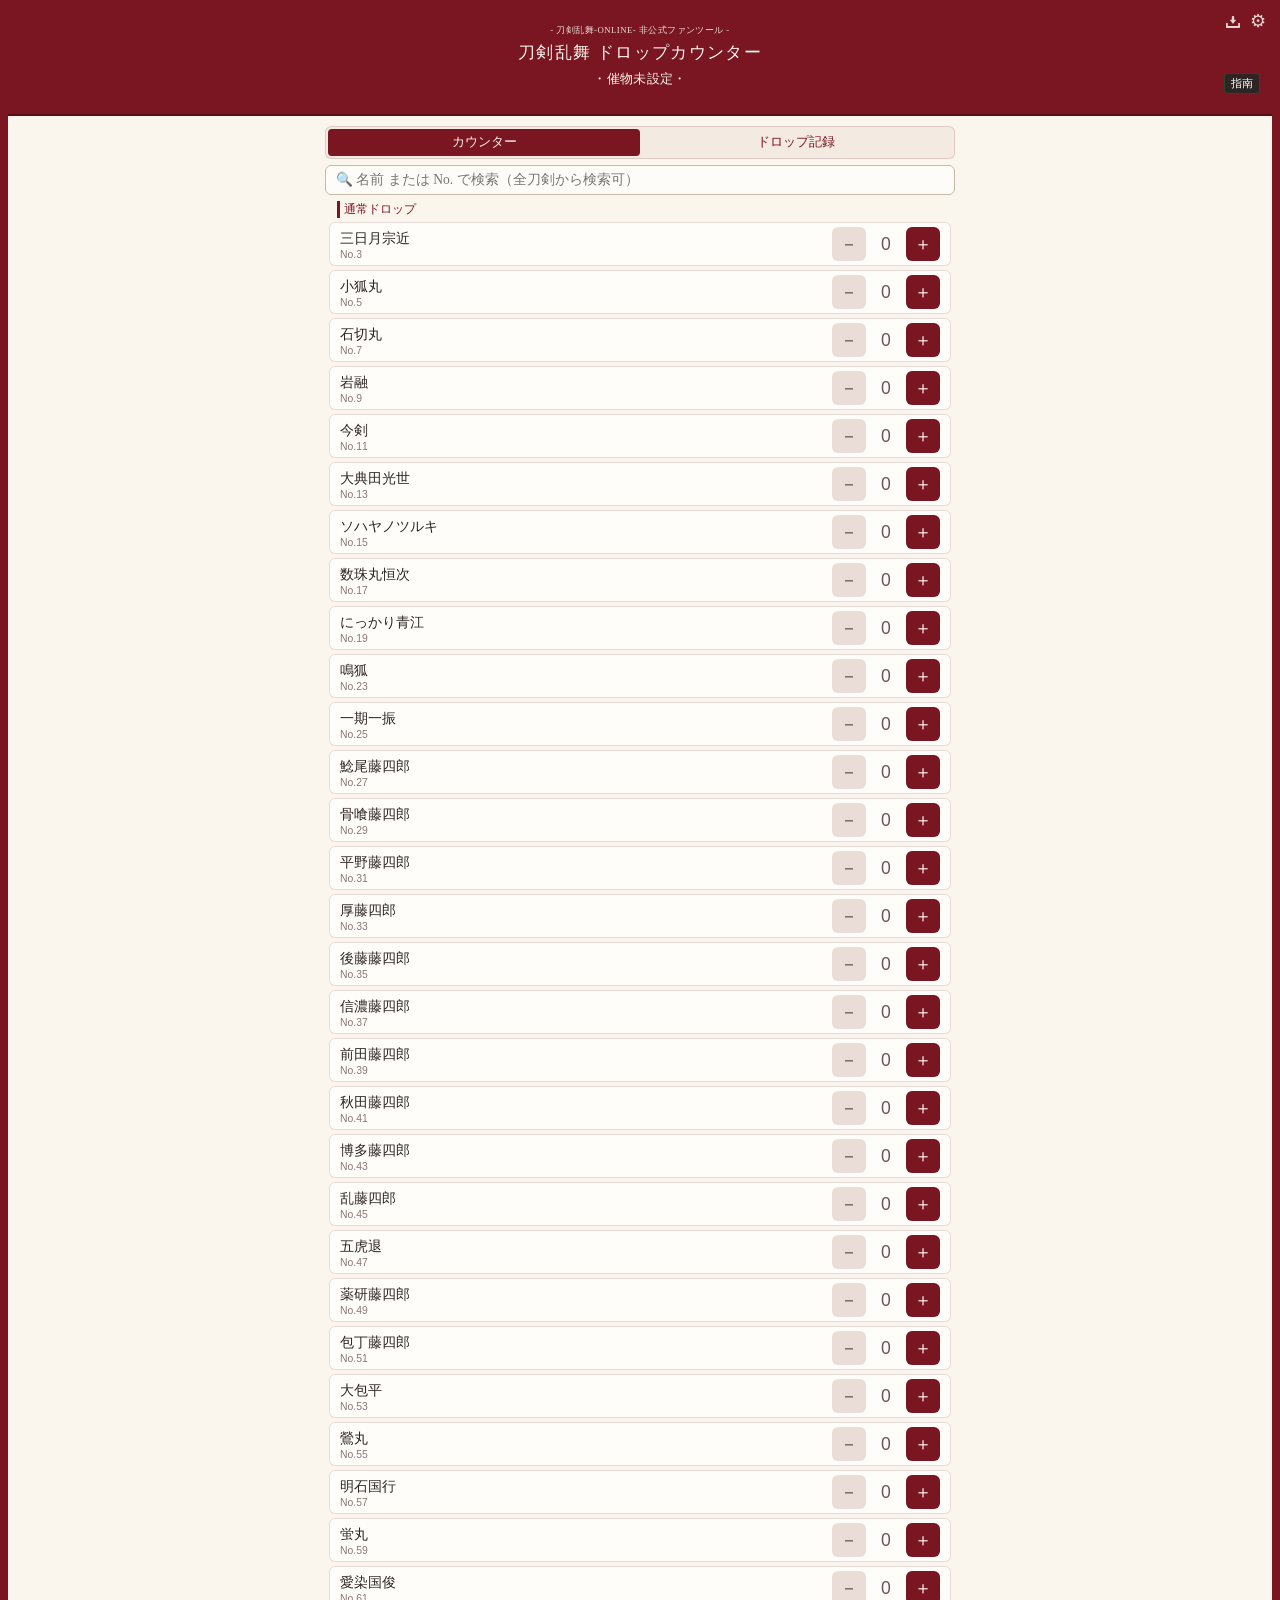
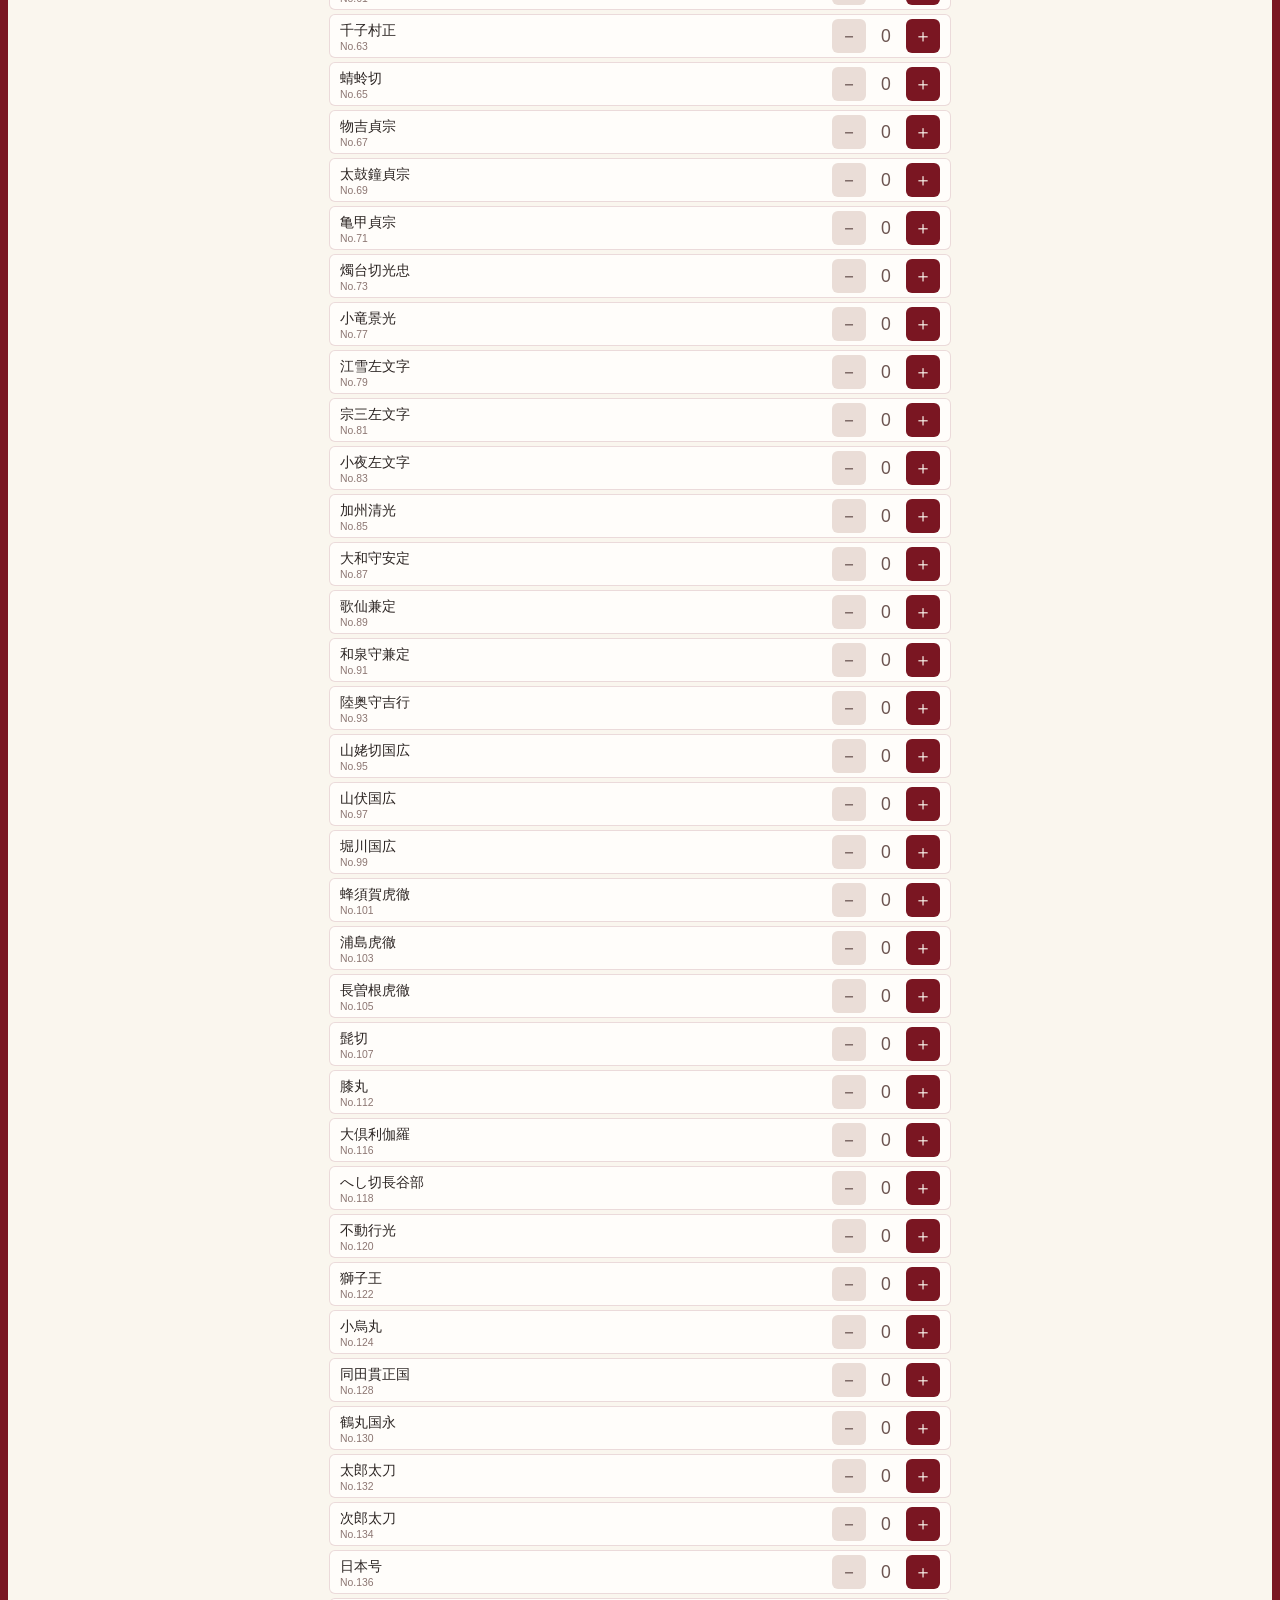
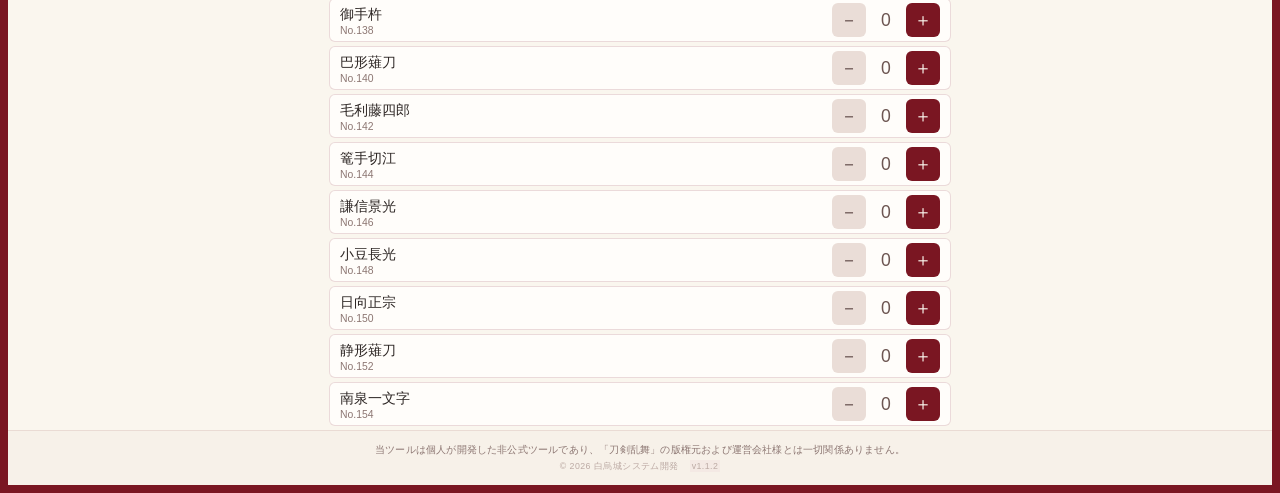
==== index.html @ 6b8ab89c "Update reset message and version number Updated the reset message to include '限定ドロップ' and incremente" ====
<!DOCTYPE html>

<html>

<head>
  <base target="_top">
  <link rel="stylesheet" href="tokencounter.css">
  <link rel="shortcut icon" href="https://i.imgur.com/UqcB7Wm.png">
  <link rel="icon" href="https://i.imgur.com/UqcB7Wm.png" type="image/png" sizes="144x144">
  <meta name="viewport" content="width=device-width, initial-scale=1.0">
  <meta name="robots" content="max-snippet:120">
  <title>刀剣乱舞 ドロップカウンター</title>
  <meta name="description" content="刀剣乱舞（とうらぶ）のイベントなどで使える非公式ドロップ集計ツールです。スマホやPCから簡単にドロップ数を記録・集計・カウントできます。">
  <meta name="google-site-verification" content="14gNBsoMrorzRecH0uHpTxscGy8WE4mkYK0ATel0TxM" />
   <script type="application/ld+json">
  {
    "@context": "https://schema.org",
    "@type": "WebSite",
    "name": "とうらぶドロップカウンター",
    "url": "https://github.io"
  }
  </script>
</head>



<body>

  <!-- ヘッダー -->
  <header>
    <div style="position:absolute; top:-4px; right:-4px; display:flex; gap: 0px; align-items:center;">
      <!-- データ保存ボタン -->
      <button type="button" class="hdr-save-btn" title="データの保存・引継" onclick="toggleBackupModal(true)"><img src="save.svg" alt="保存"></button>
      <!-- 設定ボタン -->
      <button type="button" class="hdr-setting-btn" title="ツール環境・イベント設定" onclick="toggleConfigModal(true)">⚙</button>
    </div>
    <h2>- 刀剣乱舞-ONLINE- 非公式ファンツール -</h2>
    <h1>刀剣乱舞 ドロップカウンター</h1>
    <div class="ev-info">
      <div class="ev-name" id="evName">・読込中...・</div>
      <div class="ev-pd" id="evPeriod">　</div>

      <button type="button" class="gd-btn" onclick="toggleModal(true)">指南</button>
    </div>
  </header>


  <!-- 指南ボタンのポップアップ -->
  <div class="md-ov" id="guideModal" onclick="toggleModal(false)">
    <div class="md-ct" onclick="event.stopPropagation()">
      <div class="md-ttl">使用方法</div>
      <ol class="md-ol">
        <li>右上の設定ボタンからイベント名、イベント期間、限定ドロップ刀剣を登録する</li>
        <li>カウンターでドロップ刀剣をカウント</li>
        <li>イベントが終了したらドロップ記録タブの「コピー」ボタンから表形式でドロップ記録を保存</li>
        <li>リセットボタンを押す</li>
      </ol>
      <!-- 補足情報・セキュリティについて -->
      <div style="margin-top: 14px; padding-top: 10px; border-top: 1px dashed rgba(122,22,34,0.15);">
        <!-- 豆知識（Logとスプシ同期） -->
        <div class="md-info-sec">
          <span style="color: #7a1622; font-weight: bold;">💡 便利な機能</span>
          <ul>
            <li>リストにない刀剣は検索からカウントすると最下部に表示されます</li>
            <li>過去のカウント履歴（Log）は、右上の設定（⚙）から新着順で確認できます。</li>
            <li>複数端末でリアルタイムにデータを同期したい場合は、設定内から「スプレッドシート連携」を行うと便利です。</li>
          </ul>
        </div>
        
        <!-- 安全性について -->
        <div class="md-safety-box">
          <span style="color: #1e4d2b; font-weight: bold;">🛡 安全性について</span><br>
          当ツールに入力された情報やGASウェブアプリのURL、Googleアカウントなどの個人情報が外部へ共有・送信されることは一切ありません。データはすべてご自身のブラウザまたはスプレッドシート内のみで安全に管理されます。
        </div>
      <button type="button" class="md-cls" onclick="toggleModal(false)">×</button>
      </div>
    </div>
  </div>

  <!-- 設定ボタンポップアップ -->
   <div class="md-ov" id="configModal" onclick="toggleConfigModal(false)">
    <div class="md-ct" onclick="event.stopPropagation()">
      <div class="md-ttl">設定</div>

        <!-- イベント情報の直接編集フォーム（未連携・連携両対応） -->
        <div class="md-subttl">イベント情報の設定</div>
          <!-- イベント名入力 -->
          <div class="search-wrapper">
            <input type="text" class="search-box" id="inputEvName" placeholder="イベント名（例: 特命調査 慶長熊本）" style="margin-bottom: 6px; font-size:.8rem;" oninput="toggleClearBtn('inputEvName', 'inputEvNameClear')">
            <button type="button" class="search-clear-btn" id="inputEvNameClear" onclick="clearAnyInput('inputEvName', 'inputEvNameClear')">×</button>
          </div>
          <!-- イベント期間入力 -->
          <div class="search-wrapper">
            <input type="text" class="search-box" id="inputEvPeriod" placeholder="開催期間（例: 2026/10/20 ~ 11/10）" style="margin-bottom: 6px; font-size:.8rem;" oninput="toggleClearBtn('inputEvPeriod', 'inputEvPeriodClear')">
            <button type="button" class="search-clear-btn" id="inputEvPeriodClear" onclick="clearAnyInput('inputEvPeriod', 'inputEvPeriodClear')">×</button>
          </div>
          <!-- 限定ドロップ入力 -->
          <div style="position: relative; max-width: 630px; margin: 0 auto 6px auto;">
            <div class="search-wrapper">
              <input type="text" class="search-box" id="dropSearchInput" 
              placeholder="🔍 限定ドロップを名前かNo.で検索" 
              oninput="onDropSearch()" style="margin-bottom: 0; font-size:.8rem;">
              <button type="button" class="search-clear-btn" id="dropSearchInputClear" onclick="clearAnyInput('dropSearchInput', 'dropSearchInputClear', onDropSearch)">×</button>
            </div>
            <!-- 検索と一致する候補リストの部屋 -->
            <div class="suggest-list" id="dropSuggestList"></div>
          </div>
          <!-- 選択された限定ドロップ刀剣が「×ボタン付きのバッジ」として並ぶ部屋 -->
          <div class="selectedDropsContainer" id="selectedDropsContainer"></div>
        <!-- 「イベント情報更新 ボタン-->
        <div class="savebtn">
          <button type="button" class="md-save" onclick="saveEventInfo()" style="padding:5px 10px;">
            イベント情報を更新</button>
        </div>

      <!-- 履歴（Log）確認アコーディオン -->
      <div class="logAco">
        <details onclick="loadEventLog()">
          <summary class="sec-ttl" style="border-left: none; cursor: pointer; text-align: center;">
            カウント履歴（Log）を確認する 
            <span style="font-size: .65rem; color:#6d5652">
              タップで表示</span></summary>
          <!-- 履歴表示部分 -->
          <div class="logContainer" id="logContainer">
            履歴を読み込んでいます...
          </div>
        </details>
      </div>

      <!-- 次イベント用のデータリセットボタン -->
      <div style="margin:20px 0; text-align: center;">
        <button type="button" class="md-save" style="width: 100%; padding: 6px 0;" onclick="toggleResetModal(true)">
          🚨 データリセット
        </button>
      </div>

      
      <div style="display: flex; gap: 8px; justify-content: center; margin-top: 12px;">
        <button type="button" class="md-cls" onclick="toggleConfigModal(false)">×</button>
      </div>
    </div>
  </div>


  <!-- リセット確認専用のポップアップモーダル -->
  <div class="md-ov" id="resetConfirmModal" onclick="toggleResetModal(false)">
    <div class="md-ct" onclick="event.stopPropagation()">
      <div class="md-ttl" style="color: #7a1622; font-weight: bold;">
        🚨 データの完全消去
      </div>
      <p class="md-txt">
        現在のドロップカウント数がすべて「0」にリセットされ、催物名、限定ドロップも初期化されます。<br>
        <span style="color: #7a1622; font-weight: bold;">
          この操作は元に戻せません。
        </span><br>
        本当に実行してもよろしいですか？
      </p>
      <div style="display: flex; gap: 8px; justify-content: center;">
          <button type="button" class="md-cncl" style="flex: 1;" onclick="toggleResetModal(false)">
            キャンセル</button>
          <button type="button" class="md-save" style="font-weight: bold; flex: 1;" onclick="executeDataReset()">
            リセットする</button>
      </div>
    </div>
  </div>


  <!-- 保存ボタンポップアップ -->
    <div class="md-ov" id="backupModal" onclick="toggleBackupModal(false)">
      <div class="md-ct" onclick="event.stopPropagation()">
        <div class="md-ttl">データ保存</div>

        <!-- スプシ未連携用のデータ引き継ぎ -->
        <div class="setting-divider">
        <div class="md-subttl">データの保存・引継（連携をしていない方）</div>
          <div class="search-wrapper">
            <textarea class="search-box" id="backupDataInput" 
            placeholder="コピーしたバックアップデータを貼り付けてください" 
            style="font-size: 0.75rem; resize: none; margin-bottom: 8px; padding: 6px;" oninput="toggleClearBtn('backupDataInput', 'backupDataInputClear')"></textarea>
            <button type="button" class="search-clear-btn" id="backupDataInputClear" onclick="clearAnyInput('backupDataInput', 'backupDataInputClear')">×</button>
          </div>
          <div style="margin-bottom: 12px; display: flex; gap: 8px;">
              <button type="button" class="md-save" style="flex: 1; min-width: 0;" onclick="exportData()">
                データをコピー</button>
              <button type="button" class="md-save" style="flex: 1; min-width: 0;" onclick="importData()">
                データを読み込む</button>
          </div>
          <!-- 保存完了のメッセージを表示する部屋 -->
        <div class="configMessage" id="configMessage"></div>
        </div>

        <!-- スプシ連携 -->
        <div class="md-subttl">スプレッドシート連携</div>
        <p class="md-txt">
          各自のGASウェブアプリURL（末尾が /exec のもの）を貼り付けて保存してください。
        </p>
        <!--入力欄 -->
        <div class="search-wrapper">
          <input type="text" class="search-box" id="gasUrlInput" placeholder="https://script.google.com/.../exec" style="margin-bottom:10px;" oninput="toggleClearBtn('gasUrlInput', 'gasUrlInputClear')">
          <button type="button" class="search-clear-btn" id="gasUrlInputClear" onclick="clearAnyInput('gasUrlInput', 'gasUrlInputClear')">×</button>
        </div>
        <!-- 保存完了のメッセージを表示する部屋 -->
        <div class="configMessage" id="gasconfigMessage"></div>
        <!-- 保存ボタン -->
        <div class="savebtn"style="margin-bottom:16px">
          <button type="button" class="md-save" onclick="saveGasUrl()">保存</button>
        </div>

        <!-- 初回利用者用 -->
        <div class="setting-divider" style="margin-bottom: 12px; padding-bottom: 12px;">
        <details>
            <summary class="sec-ttl" style="margin-top:-8px; border-left: none">
            連携方法</summary>
            <a href="https://docs.google.com/spreadsheets/d/1eWn-RLpsu_b-dz2MAWwKJCenP8LslAzI5T1tJAcoF1Y/copy" target="_blank" class="config-template-btn" style="margin-bottom: 8px">
              スプレッドシートのコピーを作成</a>
            <!-- GASアプリURLの取得方法 -->
              <div class="sec-ttl" style="border-left: none; color:#5a4542">
               ・ 初回立ち上げ設定 ・</div>
              <ol class="md-ol" style="margin-bottom: -5px">
              <li>
                <details>
                  <summary>コピーしたシートの共有設定を変更する<span style="font-size: .65rem; color:#6d5652"> タップで表示 </span></summary>
                    <p style="margin-top: 8px; padding-left: 13px; margin-bottom: 8px; font-size: .74rem;line-height:1.4;">一般的なアクセスの設定を「リンクを知っている全員」「編集者」に変更する</p>
                </details>
              </li>
                <li>上のメニューから「拡張機能」→「Apps Script」を開く</li>
              <li>
                <details>
                  <summary>トリガーを追加する<span style="font-size: .65rem; color:#6d5652"> タップで表示 </span></summary>
                  <ol class="md-sub-ol">
                    <li>左メニューの時計マーク「トリガー」を押す</li>
                    <li>右下の「＋ トリガーを追加」を押す</li>
                    <li>実行する関数を「onEditInstalled」、イベントの種類を「編集時」にして保存を押す</li>
                    <li>Googleの警告画面が出たら「詳細」→「刀剣カウンターに移動」→「許可」の順に進む</li>
                  </ol> 
                </details>
              </li>
              <li>
                <details>
                  <summary>GASウェブアプリURLを取得する<span style="font-size: .65rem; color:#6d5652"> タップで表示 </span></summary>
                  <ol class="md-sub-ol">
                    <li>右上の青い「デプロイ」→「新しいデプロイ」を押す</li>
                    <li>歯車マークが「ウェブアプリ」なのを確認</li>
                    <li>次のユーザーとして実行を「自分」、アクセスできるユーザーを「全員」に変更してデプロイを押す</li>
                    <li>発行された「ウェブアプリURL」をコピー</li>
                  </ol>
                </details>
              </li>
            </ol>
          </details>
        </div>
        <div style="display: flex; gap: 8px; justify-content: center; margin-top: 12px;">
        <button type="button" class="md-cls" onclick="toggleBackupModal(false)">×</button>
      </div>
      </div>
    </div>


  <!-- タブ切り替え -->
  <div class="tabs">
    <button type="button" class="tab-btn active" onclick="switchTab('counter', this)">カウンター</button>
    <button type="button" class="tab-btn" onclick="switchTab('record', this)">ドロップ記録</button>
  </div>

  <!-- カウンター画面 -->
  <div class="view-panel active" id="panel-counter">
    <div class="search-wrapper">
      <input type="text" class="search-box" id="searchBox" placeholder="🔍 名前 または No. で検索（全刀剣から検索可）" oninput="onSearch()">
      <button type="button" class="search-clear-btn" id="searchBoxClear" onclick="clearAnyInput('searchBox', 'searchBoxClear', onSearch)">×</button>
    </div>
    <div id="counterContainer">
      <div class="loading" id="mainMessage" style="font-size: .9rem; ">
        読込中…
      </div>
    </div>
  </div>

  <!-- ドロップ記録画面 -->
  <div class="view-panel" id="panel-record">
    <div class="rk-hdr">
      <div class="tot-sm">合計ドロップ数:
        <span class="tot-num" id="totalCount">0</span> 
        振
      </div>
      <div class="hdr-btn-set">
        <button type="button" class="cp-btn" id="copyBtn" onclick="copyToClipboard()">コピー</button>
        <a class="ss-btn" id="ssLink" href="#" target="_blank" onclick="openSpreadsheet(event)">シートを開く</a>
      </div>
    </div>
    <!-- シート未連携時のエラーメッセージ表示場所 -->
    <div class="configMessage" id="recordMessage" style="text-align: right; margin-top: 4px; margin-bottom: 6px;"></div>

    <div id="recordContainer">
      <table class="rk-tbl">
        <thead>
          <tr>
            <th>No.</th>
            <th>刀剣名</th>
            <th>ドロップ数</th>
          </tr>
        </thead>
        <tbody id="recordTableBody">
          <!-- 記録データ挿入 -->
        </tbody>
      </table>
    </div>
  </div>

<footer style="margin-top: auto !important; margin: 20px -12px -12px -12px; padding: 12px 8px; border-top: 1px solid rgba(122, 22, 34, 0.1); background: rgba(122, 22, 34, 0.02); text-align: center;">
    <p style="margin: 0 0 4px 0; font-size: 0.6rem; color: #8c7672; line-height: 1.4; letter-spacing: 0.02em; word-break: keep-all;">
      当ツールは個人が開発した非公式ツールであり、<wbr>
      「刀剣乱舞」の版権元および運営会社様とは<wbr>一切関係ありません。
    </p>
    <p class="num-style" style="margin: 0; font-size: 0.55rem; color: #bcaaa4; letter-spacing: 0.05em;">
      © 2026 白烏城システム開発
      <span style="margin-left:8px; padding:1px 2px; background:#f4e9e4;">
        v1.1.2
      </span>
    </p>
  </footer>



  <script src="tokencounter.js" defer></script>
  
</body>
</html>
---- tokencounter.css ----
/* 基本のデザイン CSS */
    body{
      box-sizing:border-box;
      min-height:100vh;
      display: flex;
      flex-direction: column;
      margin:0;
      padding:12px;
      padding-bottom:40 px;
      border:8px solid #7a1622;
      background:#faf6ee;
      font-family:"Yu Mincho","MS Mincho",serif;
      font-weight:300;
      color:#2c2523;
    }
    /* 英数字用のフォントスタイル */
    .num-style{
      font-family:-apple-system,BlinkMacSystemFont,"Segoe UI",Roboto,sans-serif;
      font-weight:400
    }
    /* ヘッダー CSS */
    header{
      position:relative;
      margin:-12px -12px 10px -12px;
      padding:10px 8px;
      border-bottom:2px solid #5a0f17;
      background:#7a1622;
      text-align:center;
    }
    /* 見出し CSS */
    h1{
      margin:0 0 7px 0;
      font-family:"Yu Mincho","MS Mincho",serif;
      font-size:1.05rem;
      font-weight:400;
      letter-spacing:.08em;
      color:#faf6ee;
    }
    /* 小見出し */
    h2{
      display: block;
      margin-bottom: 4px;
      font-size: 0.55rem;
      font-weight: 300;
      letter-spacing: 0.05em;
      color: #eaddd7;
    }
    
    
    /* イベント情報のデザイン　CSS */
    .ev-info{
      position:relative;
      display:flex;
      flex-direction:column;
      align-items:center;
      justify-content:center;
      margin-top:2px;
    }
    /* イベント名のフォントスタイル　CSS */
    .ev-name{
      display:block;
      font-family:"Yu Mincho","MS Mincho",serif;
      font-size:.8rem;
      font-weight:400;
      letter-spacing:.03em;
      color:#faf6ee;
    }
    /* イベント期間のフォントスタイル CSS */
    .ev-pd{
      display:block;
      margin-top:2px;
      font-family:-apple-system,BlinkMacSystemFont,"Segoe UI",Roboto,sans-serif;
      font-size:.65rem;
      font-weight:300;
      color:#eaddd7;
    }

    /* データ保存ボタン */
    .hdr-save-btn {
      width: 14px;
      height: 14px;
      display: inline-flex;
      align-items: center;
      justify-content: center;
      padding: 0;
      border: none;
      outline: none;
      cursor: pointer;
      transition: all 0.2s ease;
      background: none;
    }
    /* アイコンボタンの中に入る画像（<img>）のサイズ固定 */
    .hdr-save-btn img {
      width: 100%;
      height: 100%;
      object-fit: contain;
    }
    /* タップしたときはフワッと透明度を下げるフィードバック */
    .hdr-save-btn:active {
      opacity: 0.5;
      transform: scale(0.9);
    }
    /* 設定ボタン */
    .hdr-setting-btn {
      width: 36px;
      height: 36px;
      display: flex;
      align-items: center;
      justify-content: center;
      padding: -6px;
      border:none;
      cursor: pointer;
      transition: all 0.2s ease;
      background:none;
      font-size: 1.1rem; /* アイコン（絵文字）の見やすいサイズ */
      line-height: 1;
      color: rgba(250, 246, 238, 0.85);
    }
    /* ボタンをタップ・クリックしたときのフィードバック */
    .hdr-setting-btn:active {
      background: rgba(255, 253, 250, 0.25);
      transform: scale(0.92);
    }



    /* 指南ボタンのデザイン CSS */
    .gd-btn{
      position:absolute;top:2px;right:4px;
      padding:2px 6px;
      border:1px solid #1e4d2b;
      border-radius:4px;
      cursor:pointer;
      background:#2c2523;
      font-family:"Yu Mincho","MS Mincho",serif;
      font-size:.7rem;
      font-weight:400;
      color:#fff;
    }

    /* 指南ボタンを押した際のポップアップ設定 */
    /* ポップアップ以外を暗くする暗幕の通常時の設定 CSS */
    .md-ov{
      position:fixed;top:0;left:0;width:100vw;height:100vh;
      z-index:1000;
      display:flex;
      align-items:center;
      justify-content:center;
      overflow-y: auto;
      pointer-events:none;
      opacity:0;
      transition:opacity .2s;
      background:rgba(44,37,35,.6);
    }
    /* ポップアップを開くと出現 CSS */
    .md-ov.open{
      pointer-events:auto;
      opacity:1;
    }
    /* ポップアップのデザイン CSS */
    .md-ct{
      box-sizing:border-box;
      width:85%;max-width:320px;max-height: 75vh;
      position:relative;
      overflow-y: auto;
      padding:14px;
      border:4px solid #7a1622;
      border-radius:8px;
      background:#faf6ee;
    }
    /* ポップアップのタイトルのフォントスタイル CSS */
    .md-ttl{
      margin-bottom:10px;
      padding-bottom:4px;
      border-bottom:1px solid rgba(122,22,34,0.2);
      text-align:center;
      font-family:"Yu Mincho","MS Mincho",serif;
      font-size:.95rem;
      font-weight:500;
      color:#7a1622;
    }
    /* ポップアップのサブタイトルのフォントスタイル CSS */
    .md-subttl{
      display:table;
      margin:16px auto 10px auto;
      padding:4px 20px 4px 20px;
      border-bottom:1px solid rgba(122,22,34,0.2);
      text-align:center;
      font-family:"Yu Mincho","MS Mincho",serif;
      font-size:.8rem;
      font-weight:500;
      color:#7a1622;
    }
    /* ボップアップ内の標準テキスト */
    .md-txt{
      margin-top:1px;
      margin-bottom:10px;
      text-align:center;
      font-size:0.75rem;
      line-height:1.4;
      color:#6d5652;
    }
    /* ポップアップのリストのフォントスタイル CSS */
    .md-ol{
      margin-top:12px;
      padding-left:18px;
      text-align: left;
      font-family:"Yu Mincho","MS Mincho",serif;
      font-size:.75rem;
      line-height:1.5;
    }
    /* ポップアップリストの各項目のフォントスタイル CSS */
    .md-ol li{
      margin-bottom:6px
    }
    /* ポップアップの閉じるボタンの設定 CSS */
    .md-cls{
      position: absolute;
      top: 10px; right: 12px;
      z-index: 1020;
      padding: 4px;
      border: none;
      cursor: pointer;
      transition: color 0.2s;
      background: none;
      font-family: sans-serif;
      font-size: 1.1rem;
      font-weight: 300;
      line-height: 1;
      color: #8c7672;
    }
    /* タップした瞬間に臙脂（えんじ）色に変化 */
    .md-cls:hover, .md-cls:active {
      color: #7a1622; 
    }

     /* ポップアップのキャンセルボタンの設定 CSS */
    .md-cncl{
      display:block;
      min-width:70px;
      margin:0 auto;
      padding:4px 0;
      border:none;
      border-radius:4px;
      cursor:pointer;
      background:#eaddd7;
      font-family:"Yu Mincho","MS Mincho",serif;
      font-size:.75rem;
      color:#5a4542;
    }

    /* ✨ ボタンを離したあとも、余韻を持ってゆっくり元のサイズに戻るように設定 */
    .md-save, 
    .md-cncl, 
    .cp-btn, 
    .ss-btn {
      transition: transform 0.2s ease-out, opacity 0.2s ease-out, background-color 0.2s ease-out;
    }
    /* 設定モーダル内の主要ボタン（更新、リセット、キャンセル等）のタップフィードバック */
    .md-save:active, 
    .md-cncl:active, 
    .cp-btn:active, 
    .ss-btn:active {
      transform: scale(0.92); /* 押した瞬間にわずかに縮む（凹むような演出） */
      opacity: 0.85;          /* わずかに色を薄く（または暗く）する */
      transition: transform 0s; /* 押した瞬間はキレよく一瞬で凹むようにする */
    }
    /* 「🚨データリセット」ボタン専用のタップフィードバック（より慎重な操作のため） */
    .md-save[onclick*="toggleResetModal"]:active {
      background: #5a0f17 !important; /* 押した瞬間、さらに濃い臙脂色に変化 */
    }


    /* 指南ポップアップ内の補足・インフォメーション領域 */
    .md-info-sec {
      margin: 5px 0 10px 0;
      padding: 0 0 10px 0;
      border-bottom: 1px dashed rgba(122,22,34,0.15);
      text-align: left;
      font-size: 0.72rem;
      line-height: 1.5;
      color: #5a4542;
    }
    .md-info-sec ul {
      margin: 2px 0 8px 0;
      padding-left: 14px;
      list-style-type: '・';
    }

    /* 指南ポップアップ内のセキュリティ・安全ガードの箱 */
    .md-safety-box {
      margin:10px 0;
      padding: 6px;
      border-radius: 4px;
      background: rgba(122, 22, 34, 0.02);
      text-align: left;
      font-size: 0.68rem;
      line-height: 1.4;
      color: #8c7672;
    }


    /* 設定ポップアップの設定 CSS */
    /* 保存完了メッセージの設定 CSS */
    .configMessage{
      display: none;
      margin-bottom: 8px;
      text-align: center;
      font-size: 0.75rem;
      font-weight: 500;
      color: #1e4d2b;
    }
    /* 保存ボタンを置く箱の設定 */
    .savebtn{
      display: flex;
      justify-content: center;
      gap: 8px;
      margin-top: 4px;
      margin-bottom: 10px;
      padding-bottom: 8px;
    }
    /* 保存ボタンの設定 */
    .md-save{
      display:block;
      min-width:70px;
      margin:0;
      padding:4px 0;
      border:none;
      border-radius:4px;
      cursor:pointer;
      background:#7a1622;
      font-family:"Yu Mincho","MS Mincho",serif;
      font-size:.75rem;
      color:#faf6ee;
    }
    /* 区切り線 */
    .setting-divider{
      border-bottom: 1px dashed rgba(122,22,34,0.15);
      text-align: center;
    }
    /* 「スプレッドシートをコピー」ボタンの設定 CSS */
    .config-template-btn {
      width: 85%;
      display: inline-block;
      padding: 5px 0;
      border: 1px solid #7a1622;
      border-radius: 4px;
      background: rgba(122, 22, 34, 0.03);
      transition: background 0.2s;
      text-align: center;
      text-decoration: none !important;
      font-family: "Yu Mincho", "MS Mincho", serif;
      font-size: 0.7rem !important;
      font-weight: 500;
      line-height: 1.2;
      color: #7a1622 !important;
    }
    /* タップで表示されるサブリストの設定 */
    .md-sub-ul{
      margin-top: 6px;
      padding-left: 20px;
      font-size: .74rem;
      line-height:1.4;
    }
    .md-sub-ol{
      margin-top: 6px;
      padding-left: 20px;
      font-size: .74rem;
      line-height:1.4;
    }
    /* サブリストのフォントスタイル CSS */
    .md-sub-ol li{
      margin-bottom:6px
    }

    /* ボタンの上にマウスが乗ったときの設定 */
    .config-template-btn:hover {
      background: rgba(122, 22, 34, 0.08);
      text-decoration: none !important;     /* マウスが乗ったときの下線を消す */
    }

    /* ✨ ブラウザ標準のアラートに代わる、画面中央にフワッと浮き出る和風トースト通知 */
    .custom-toast {
      position: fixed;
      top: 50%;
      left: 50%;
      transform: translate(-50%, -50%) scale(0.9);
      z-index: 2000;
      padding: 12px 24px;
      border: 2px solid #7a1622;
      border-radius: 6px;
      background: #faf6ee;
      box-shadow: 0 4px 15px rgba(44,37,35,0.25);
      font-family: "Yu Mincho", "MS Mincho", serif;
      font-size: 0.85rem;
      font-weight: 500;
      color: #1e4d2b; /* 成功を表す深緑 */
      opacity: 0;
      pointer-events: none;
      transition: opacity 0.3s ease, transform 0.3s ease;
    }
    /* トーストが出現するときのクラス */
    .custom-toast.show {
      opacity: 1;
      transform: translate(-50%, -50%) scale(1);
    }

    
    /* タブの設定 */
    /* タブの外枠のデザイン CSS */
    .tabs{
      box-sizing:border-box;
      width:100%;
      max-width:630px;
      display:flex;
      margin:0 auto 6px auto;
      padding:2px;
      border:1px solid rgba(122,22,34,.15);
      border-radius:6px;
      background:rgba(122,22,34,.05);
    }
    /* タブボタンのデフォルトのデザイン CSS */
    .tab-btn{
      flex:1;
      padding:5px;
      border:none;
      border-radius:4px;
      cursor:pointer;
      background:none;
      text-align:center;
      font-family:"Yu Mincho","MS Mincho",serif;
      font-size:.8rem;
      color:#7a1622;
    }
    /* タブボタンを選択した際のデザイン CSS */
    .tab-btn.active{
      background:#7a1622;
      font-weight:500;
      color:#faf6ee;
    }
    /* タブ切り替えの設定（選択していないタブを非表示） CSS */
    .view-panel{
      display:none
    }
    /* 選択されたタブのみ表示 CSS */
    .view-panel.active{
      display:block
    }
    
    /* 検索ボックスの設定 */
    /* 検索ボックスとクリアボタンを重ねるための外枠 */
    .search-wrapper {
      width: 100%;
      max-width: 630px;
      position: relative;
      margin: 0 auto 6px auto;
    }

    /* 検索ボックス本体の設定 CSS */
    .search-box{
      box-sizing:border-box;
      width:100%;
      display:block;
      max-width:630px;
      margin:0 auto 6px auto;
      padding:6px 10px;
      border:1px solid #c9b9a9;
      border-radius:6px;
      outline:none;
      background:rgba(255,253,250,.9);
      font-family:"Yu Mincho","MS Mincho",serif;
      font-size:.85rem;
    }

    /* 検索ボックスの右側にボタンが重なるためのインナースペースを確保 */
    .search-wrapper .search-box {
      margin-bottom: 0 !important; /* 外枠で余白を管理するため0にする */
      padding-right: 10px; /* 文字がバツボタンと被らないように右側に隙間をあける */
    }
    
    /* 文字が入力され、バツボタンが出現したときだけ右側に隙間を作る */
    .search-wrapper .search-box.has-clear-btn {
      padding-right: 32px; /* ボタンと文字が被らないように、この瞬間だけ右側をあける */
    }

    /* 入力全削除（クリア）ボタンのデザイン */
    .search-clear-btn {
      position: absolute;
      top: 50%; right: 10px;
      transform: translateY(-50%);
      z-index: 5;
      display: none; /* 文字が入力されるまで初期状態は非表示 */
      border: none;
      outline: none;
      cursor: pointer;
      padding: 2px 6px;
      background: none;
      font-family: sans-serif;
      font-size: 1rem;
      font-weight: 300;
      line-height: 1;
      color: #bcaaa4; /* 通常時は目立たない淡いアースカラー */
    }
    .search-clear-btn:hover, .search-clear-btn:active {
      color: #7a1622; /* タップした瞬間に臙脂（えんじ）色に変化 */
    }


    

    /* 小見出し（「イベント限定ドロップ」「通常ドロップ」など）の設定 CSS */
    .sec-ttl{
      max-width:600px;
      margin:6px auto 4px auto;
      padding-left:4px;
      border-left:3px solid #7a1622;
      font-family:"Yu Mincho","MS Mincho",serif;
      font-size:.75rem;
      font-weight:500;
      color:#7a1622;
    }
    
    /* カウンターの設定 */
    /* 各刀剣のカードの基本デザイン CSS */
    .card{
      max-width:600px;
      position:relative;
      display:flex;
      align-items:center;
      justify-content:space-between;
      margin:0 auto;
      margin-bottom:4px;
      padding:4px 10px;
      border:1px solid rgba(122,22,34,.15);
      border-radius:6px;
      background:rgba(255,253,250,.95);
    }
    /* 名前とIDボックスを縦に配置 CSS */
    .name-box{
      display:flex;
      flex-direction:column
    }
    /* 名前のフォントデザイン CSS */
    .name{
      font-family:"Yu Mincho","MS Mincho",serif;
      font-size:.9rem;
      font-weight:400;
    }
    /* IDのフォントデザイン CSS */
    .id{
      margin-top:1px;
      font-size:.65rem;
      font-weight:300;
      color:#8c7672;
    }

   /* タップ時の変化数（+1 / -1）の浮かび上がる通知 */
    .floating-notice {
      position: absolute;
      bottom: 100%; /* カウント数の文字のすぐ上のラインを基準にする */
      left: 50%;
      transform: translateX(-50%); /* 中央揃え */
      margin-bottom: 2px; /* カウント数との間のわずかな隙間 */
      font-size: 0.85rem;
      font-weight: bold;
      opacity: 0;
      pointer-events: none;
      z-index: 10;
      white-space: nowrap;
    }
    /* フワッと浮き上がって消えるアニメーション用のクラス */
    .floating-notice.show-plus {
      color: #1e4d2b; /* プラスは緑色 */
      animation: floatUpCenter 1.2s ease-out forwards;
    }
    .floating-notice.show-minus {
      color: #7a1622; /* マイナスは臙脂色 */
      animation: floatUpCenter 1.2s ease-out forwards;
    }
    /* 穏やかにフワッと湧き出て消えるアニメーション */
    @keyframes floatUpCenter {
      0% {
        opacity: 0;
        transform: translateX(-50%) translateY(2px) scale(0.9); /* しゃがみこみを無くし、少し小さな状態からスタート */
      }
      25% {
        opacity: 1;
        transform: translateX(-50%) translateY(0px) scale(1); /* 25%の時点で等倍になり、完全に目が合います */
      }
      100% {
        opacity: 0;
        transform: translateX(-50%) translateY(-6px) scale(1); /* 激しいジャンプを抑え、上空へわずか6pxだけ優しく浮遊して消えます */
      }
    }

    /* ボタン領域全体の設定 CSS */
    .actions{
      display:flex;
      align-items:center;
      gap:8px
    }
    /* ボタンの共通デザイン CSS */
    .btn{
      width:34px;height:34px;
      display:flex;
      align-items:center;
      justify-content:center;
      border:none;
      border-radius:6px;
      cursor:pointer;
      font-family:"Yu Mincho","MS Mincho",serif;
      font-size:1.1rem;
      font-weight:400;
    }
    /* -ボタンのデザイン CSS */
    .btn-minus{
      background:#eaddd7;
      color:#5a4542
    }
    /* +ボタンのデザイン CSS */
    .btn-plus{
      background:#7a1622;
      color:#faf6ee
    }
    /* カウント（デフォルト時）のデザイン CSS */
    .count{
      min-width:24px;
      text-align:center;
      font-family:-apple-system,BlinkMacSystemFont,"Segoe UI",Roboto,sans-serif;
      font-size:1.1rem;
      font-weight:350;
      color:#6d5652;
    }
    /* カウント（1以上時）のデザイン CSS */
    .count.has-value{
      font-family:-apple-system,BlinkMacSystemFont,"Segoe UI",Roboto,sans-serif;
      font-weight:450;
      color:#1e4d2b;
    }
    
    /* ドロップ記録タブの設定 */
    /* 表上部ブロック（合計ドロップ数、コピーボタン、スプシボタン）の設定 CSS */
    .rk-hdr{
      box-sizing:border-box;
      max-width: 620px;
      display:flex;
      align-items:center;
      justify-content:space-between;
      margin:4px auto 6px auto
    }
    /* 合計ドロップ数の日本語のフォントデザイン CSS */
    .tot-sm{
      font-family:"Yu Mincho","MS Mincho",serif;
      font-size:.8rem;
      color:#1e4d2b;
    }
    /* 合計ドロップ数の数字のフォントデザイン CSS */
    .tot-num{
      font-family:"Yu Mincho","MS Mincho",serif;
      font-size:.95rem;
      font-weight:400;
    }
    /* ボタンセットの設定 CSS */
    .hdr-btn-set{
      display:flex;
      gap:6px
    }
    /* コピーボタン、スプシボタンの設定 CSS */
    .cp-btn,.ss-btn{
      display:inline-block;
      min-width:76px;
      padding:4px 12px;
      border:none;
      border-radius:4px;
      cursor:pointer;
      background:#7a1622;
      text-align:center;
      text-decoration:none;
      font-family:"Yu Mincho","MS Mincho",serif;
      font-size:.75rem;
      color:#faf6ee;
    }
    /* 表の設定 CSS */
    .rk-tbl{
      width:100%;
      max-width:622px;
      margin:0 auto 6px auto;
      border:1px solid rgba(122,22,34,.15);
      border-radius:6px;
      border-collapse:collapse;
      background:rgba(255,253,250,.95);
      overflow:hidden;
      font-size:.8rem
    }
    /* 表の見出しの設定 CSS */
    .rk-tbl th{
      padding:6px;
      background:#7a1622;
      text-align:left;
      font-weight:400;
      color:#faf6ee;
    }
    /* 表の中身の設定 CSS */
    .rk-tbl td{
      padding:6px;border-bottom:1px solid rgba(122,22,34,.1)
    }
    /* 表の一番下の行の設定 CSS */
    .rk-tbl tr:last-child td{
      border-bottom:none
    }
    /* 表の数字のフォントデザイン CSS */
    .rk-tbl td.rk-num{
      font-family:-apple-system,BlinkMacSystemFont,"Segoe UI",Roboto,sans-serif;font-weight:300
    }
    /* 表の名前のフォントデザイン CSS */
    .rk-tbl td.rk-name{
      font-family:"Yu Mincho","MS Mincho",serif
    }
    /* イベント限定の行のデザイン */
    .event-row{
      background-color: rgba(122, 22, 34, 0.03) !important;
    }
  
    

    /* 読み込み中メッセージのフォントデザイン cSS */
    .loading{
      padding:20px;
      text-align:center;
      font-family:"Yu Mincho","MS Mincho",serif;
      font-size:.85rem;
      color:#6d5652;
    }


    /* イベント限定ドロップ登録 */
    /* サジェスト（予測候補）リストの浮き出る箱 */
    .suggest-list {
      position: absolute;
      top: 100%; left: 0; right: 0;
      z-index: 1010;
      max-height: 160px;
      overflow-y: auto;
      border: 1px solid #7a1622;
      border-radius: 0 0 6px 6px;
      background: #fffdfa;
      box-shadow: 0 4px 8px rgba(44,37,35,0.15);
      display: none; /* 通常時は非表示 */
    }
    /* 候補リスト内の各男士の行 */
    .suggest-item {
      padding: 8px 10px;
      border-bottom: 1px solid rgba(122,22,34,0.08);
      cursor: pointer;
      text-align: left;
      font-family: "Yu Mincho", "MS Mincho", serif;
      font-size: 0.8rem;
      display: flex;
      justify-content: space-between;
      align-items: center;
    }
    .suggest-item:last-child { border-bottom: none; }
    .suggest-item:hover { background: rgba(122, 22, 34, 0.05); }

    /* 選択された刀剣バッジ（付箋のような上品な和風テイスト） */
    .tag-badge {
      display: inline-flex;
      align-items: center;
      gap: 4px;
      padding: 2px 8px;
      border: 1px solid #7a1622;
      border-radius: 4px;
      background: rgba(122, 22, 34, 0.04);
      font-family: "Yu Mincho", "MS Mincho", serif;
      font-size: 0.75rem;
      font-weight: 500;
      color: #7a1622;
    }
    /* バッジの中の削除ボタン(×) */
    .tag-del-btn {
      cursor: pointer;
      font-family: sans-serif;
      font-size: 0.8rem;
      font-weight: bold;
      color: #8c7672;
      padding: 0 2px;
    }
    .tag-del-btn:hover { color: #7a1622; }

    .selectedDropsContainer{
      min-height: 24px;
      display: flex;
      flex-wrap: wrap;
      justify-content: center;
      gap: 6px;
      margin-bottom: 10px;
      padding: 4px;
    }

    /* 履歴log */
    .logAco{
      margin: 12px 0;
      padding: 12px 0;
      border-block: 1px dashed rgba(122,22,34,0.15);
    }

    .logContainer{
      max-height:150px;
      overflow-y:auto;
      margin-top:6px;
      padding:6px;
      border-radius:4px;
      background:rgba(122,22,34,0.02);
      text-align:left;
      font-size:0.7rem;
      line-height:1.5;
      color:#5a4542;}
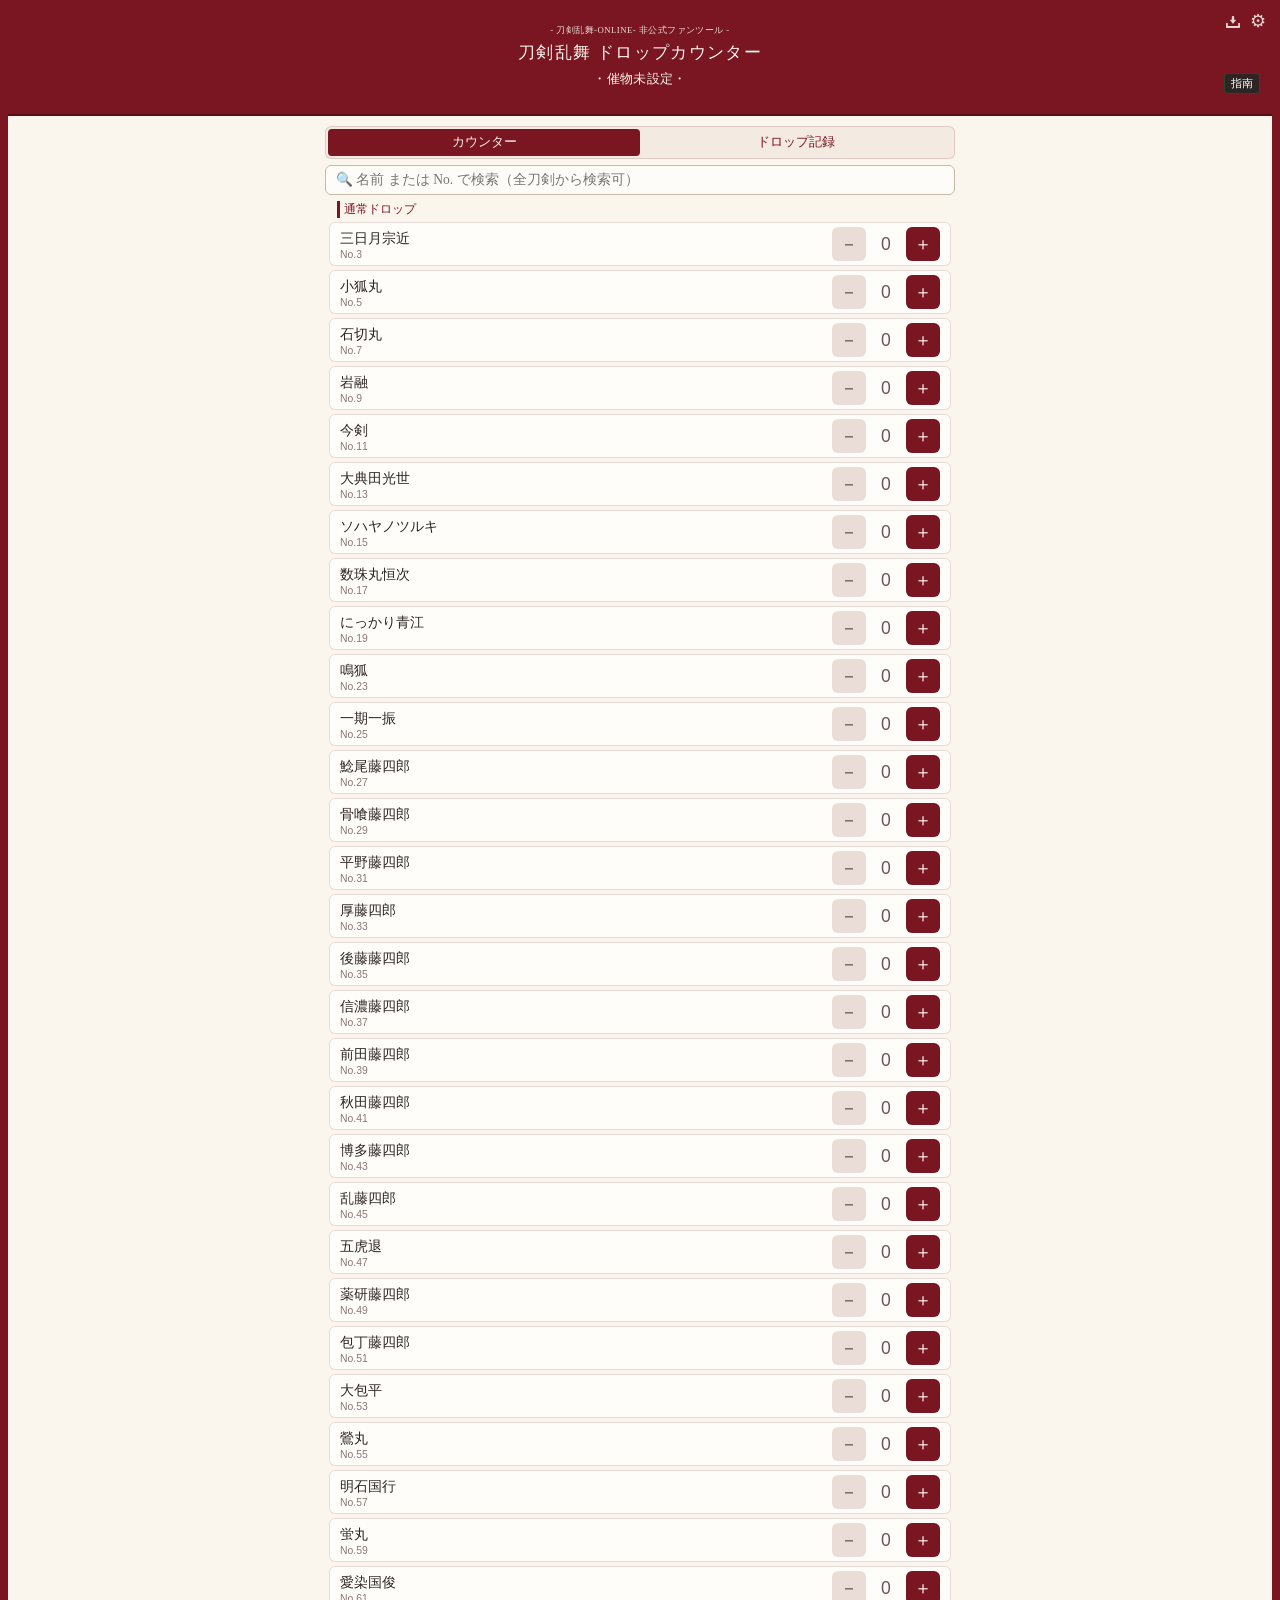
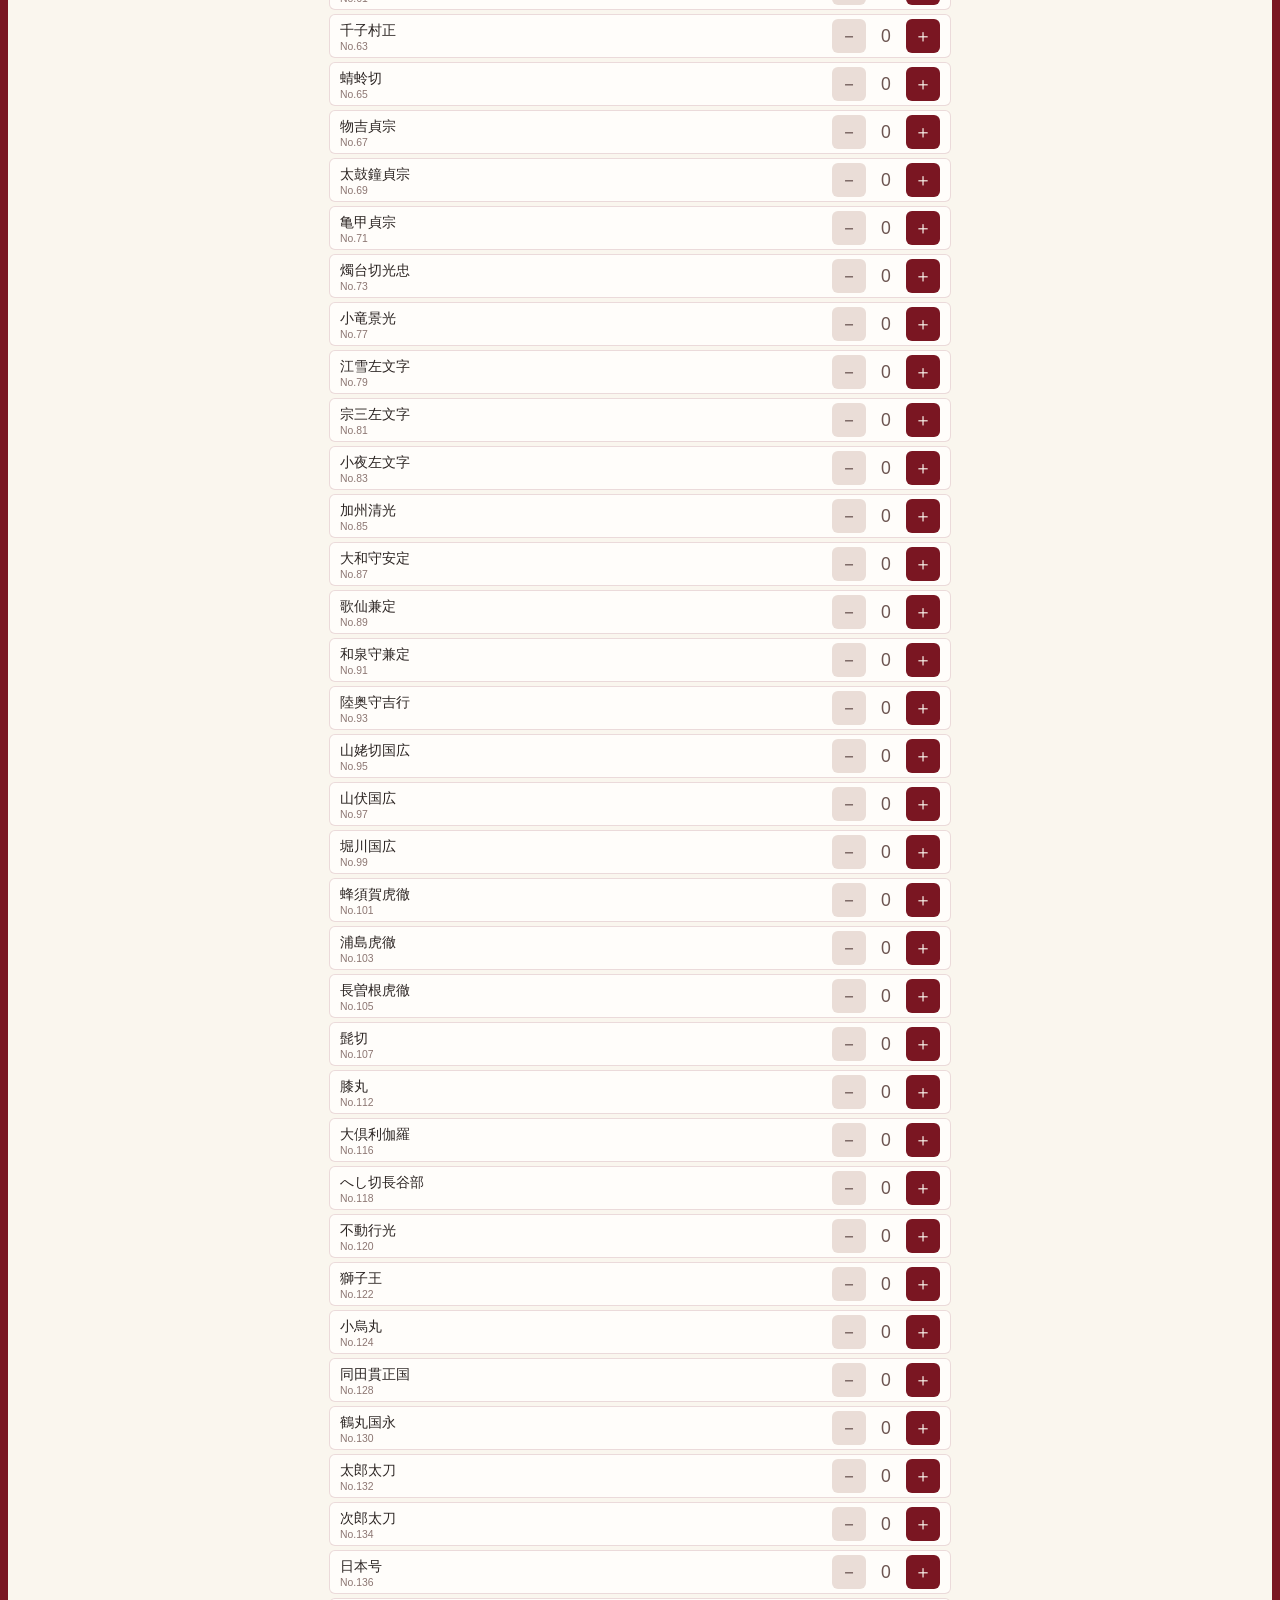
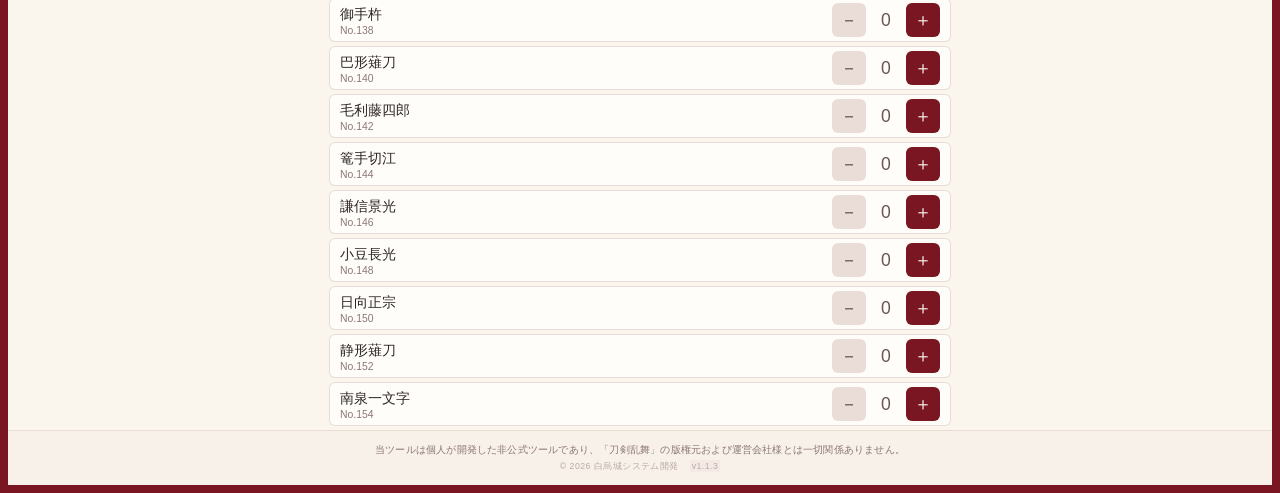
==== commit 7b124077: "Update version number to v1.1.3" ====
--- a/index.html
+++ b/index.html
@@ -314,7 +314,7 @@
     <p class="num-style" style="margin: 0; font-size: 0.55rem; color: #bcaaa4; letter-spacing: 0.05em;">
       © 2026 白烏城システム開発
       <span style="margin-left:8px; padding:1px 2px; background:#f4e9e4;">
-        v1.1.2
+        v1.1.3
       </span>
     </p>
   </footer>
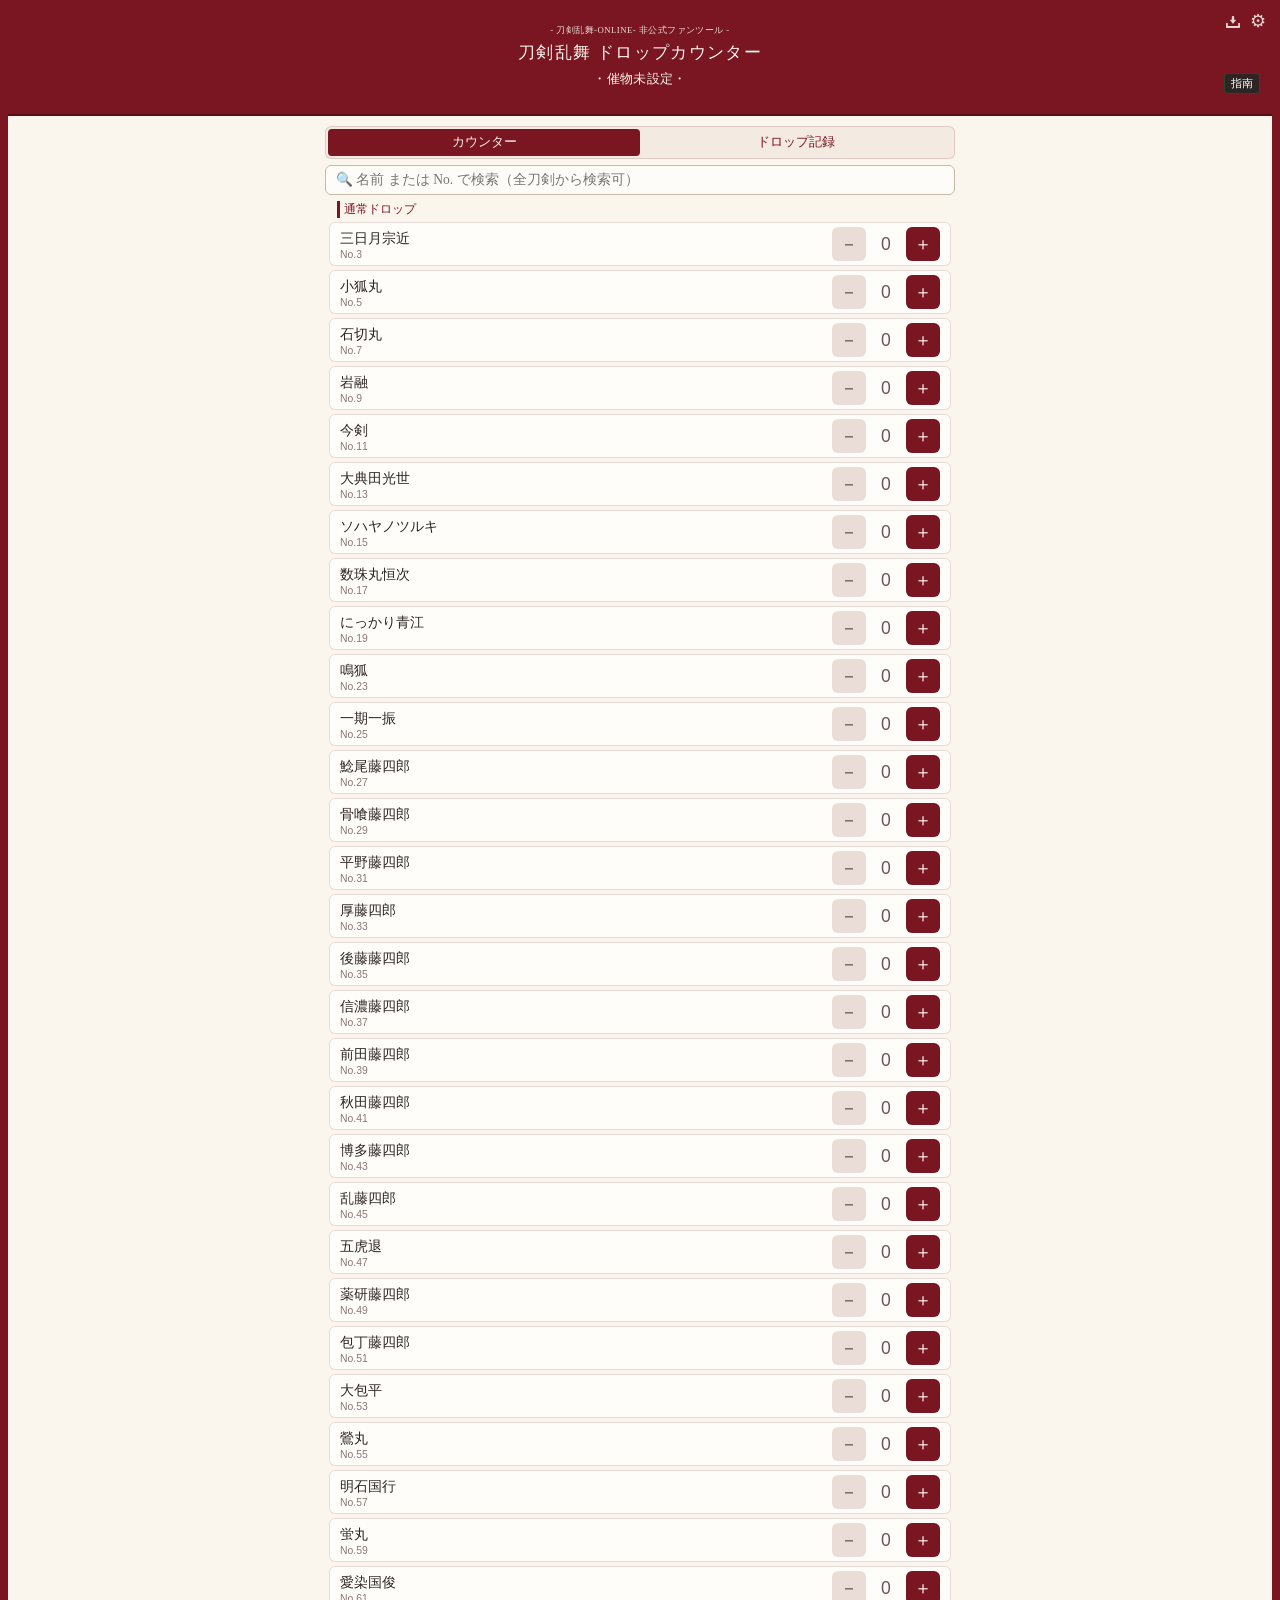
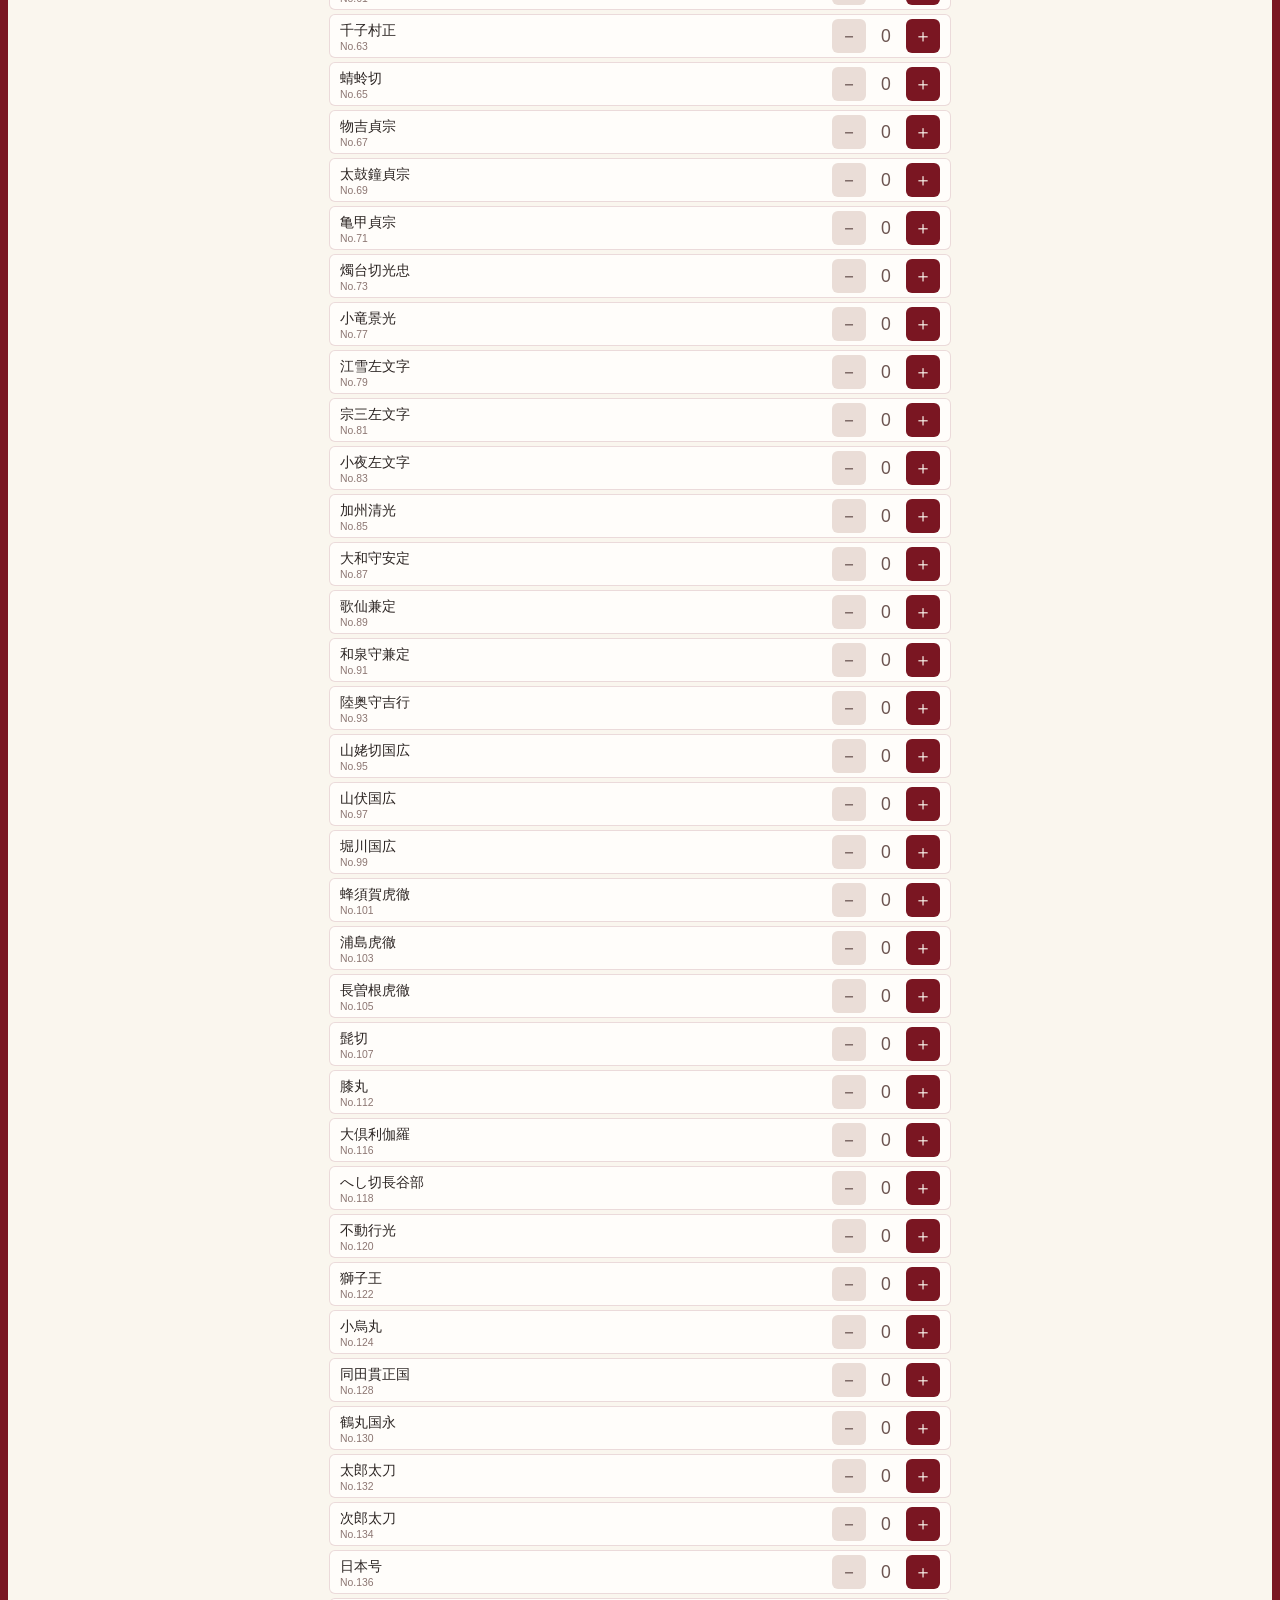
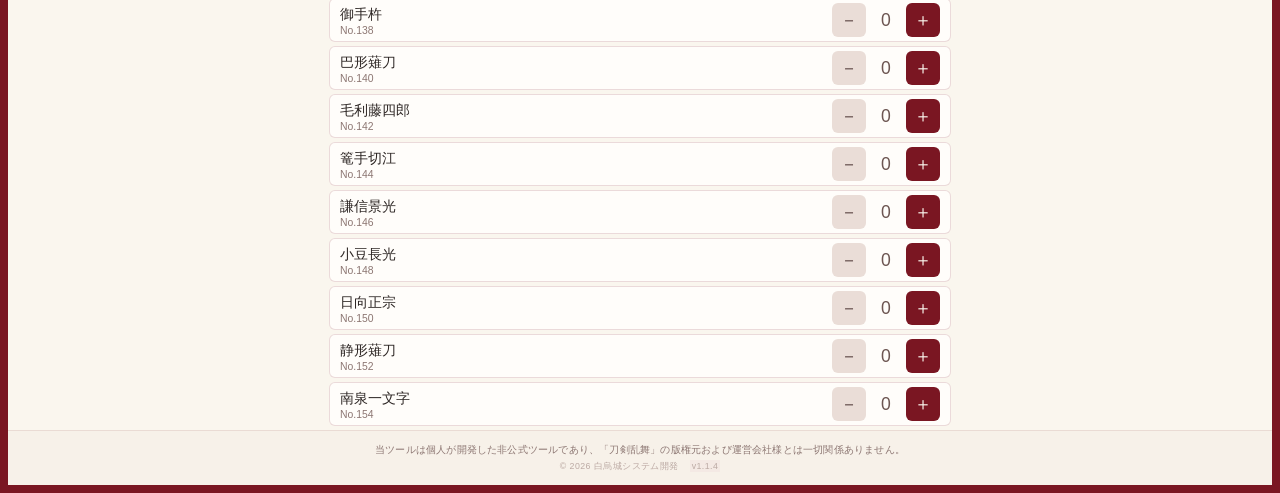
==== commit ef556979: "Update version number to v1.1.4" ====
--- a/index.html
+++ b/index.html
@@ -314,7 +314,7 @@
     <p class="num-style" style="margin: 0; font-size: 0.55rem; color: #bcaaa4; letter-spacing: 0.05em;">
       © 2026 白烏城システム開発
       <span style="margin-left:8px; padding:1px 2px; background:#f4e9e4;">
-        v1.1.3
+        v1.1.4
       </span>
     </p>
   </footer>
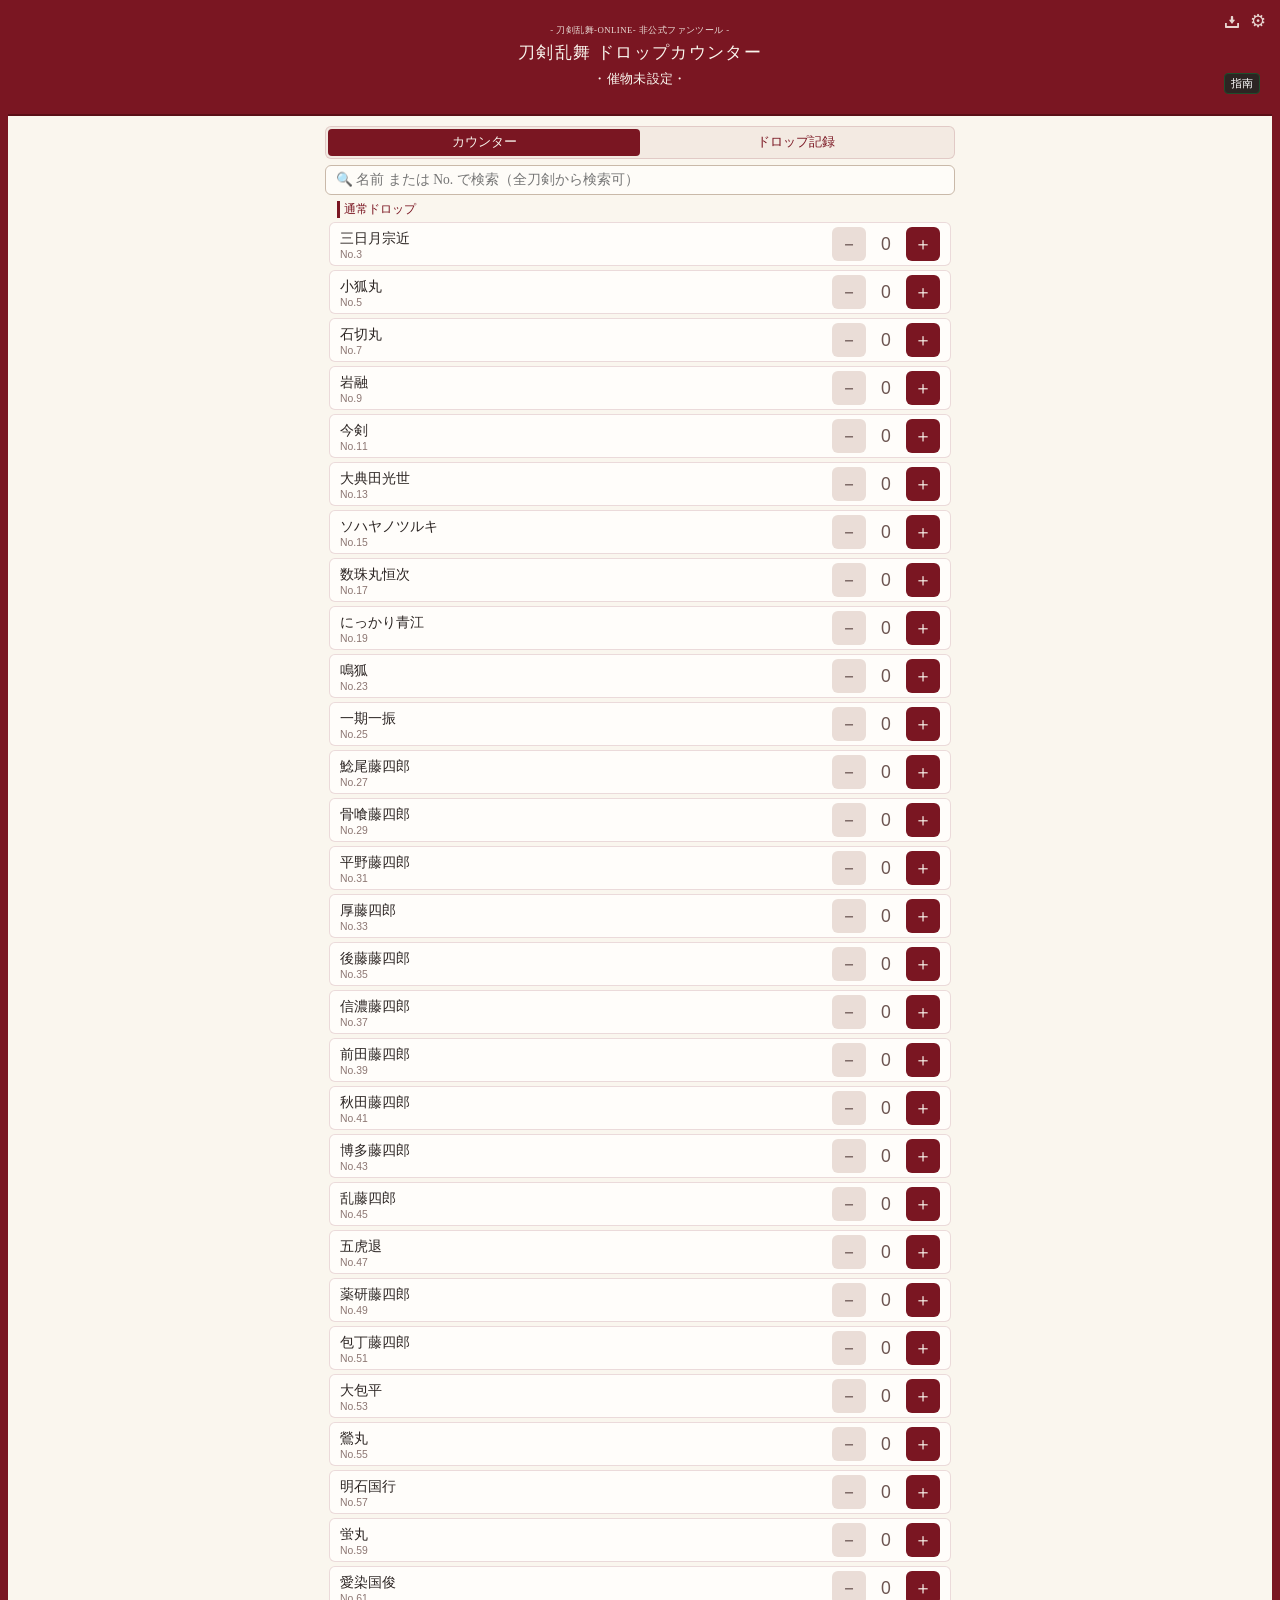
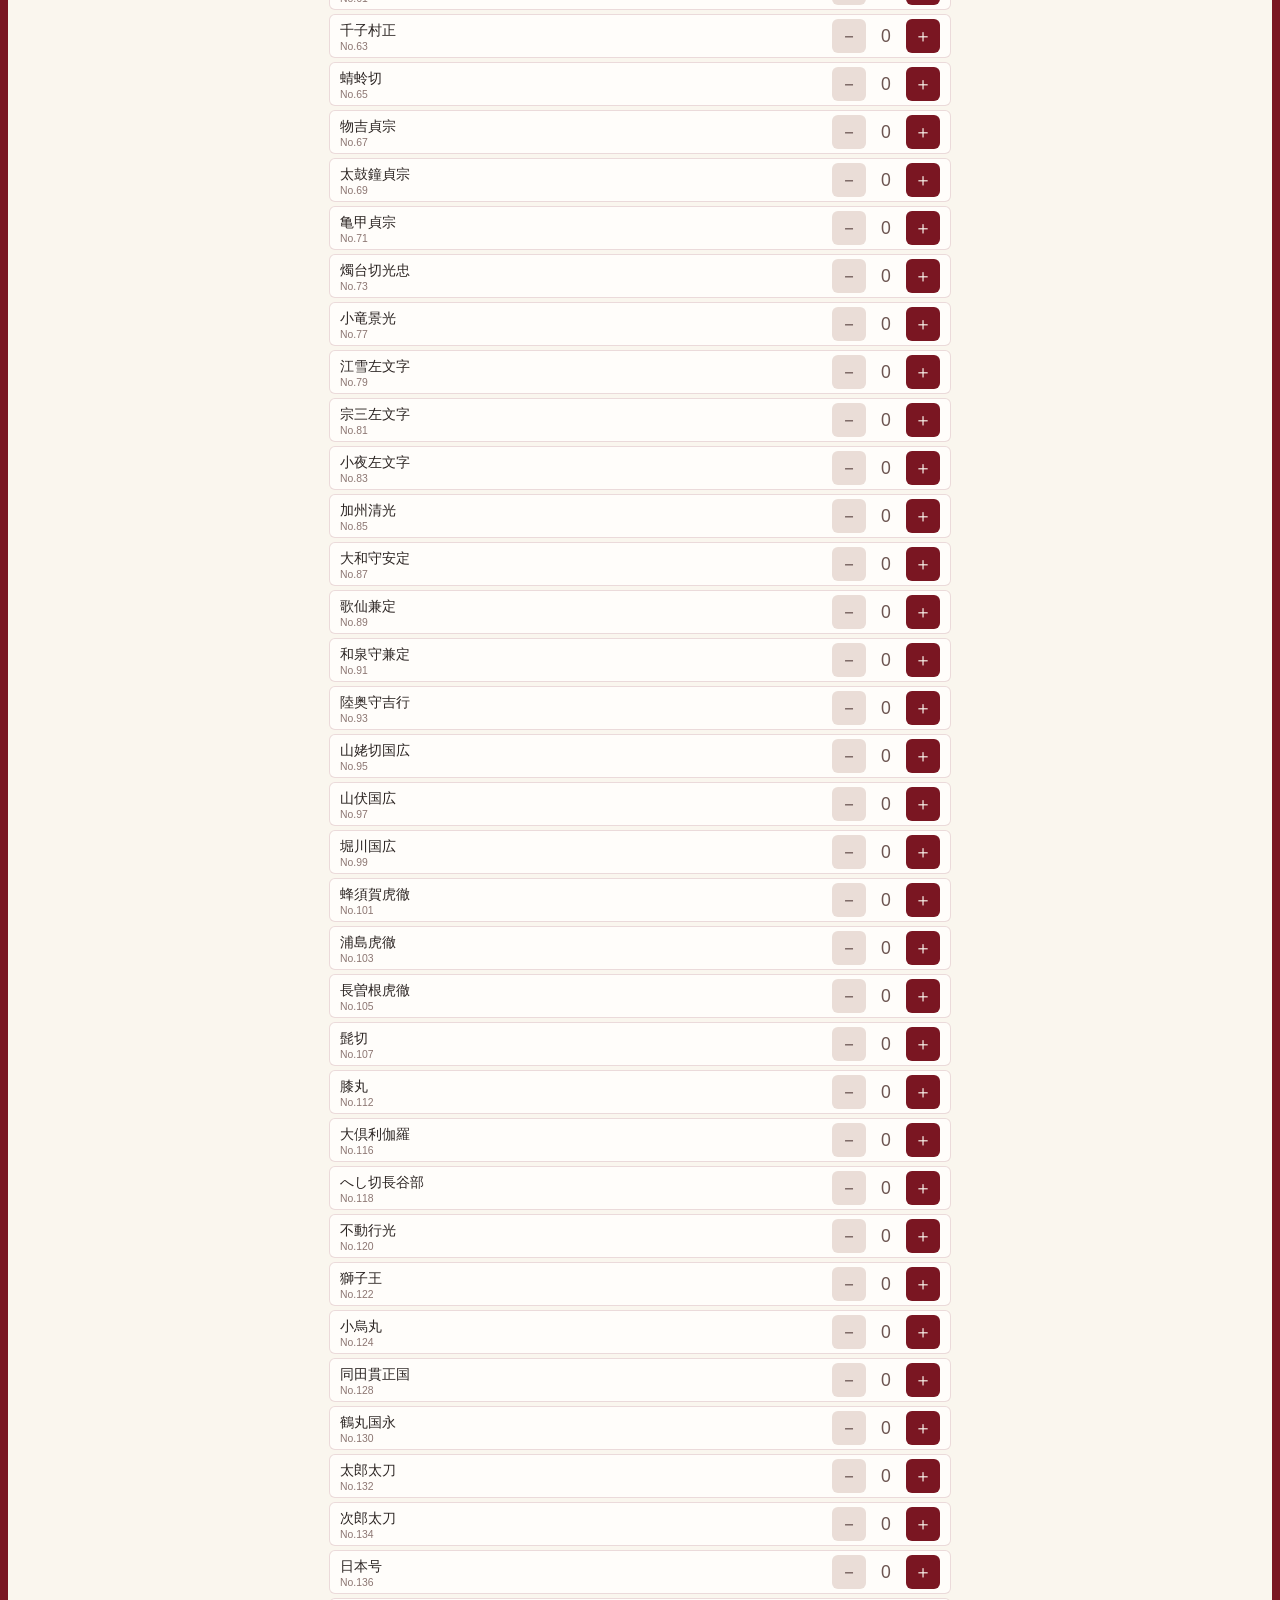
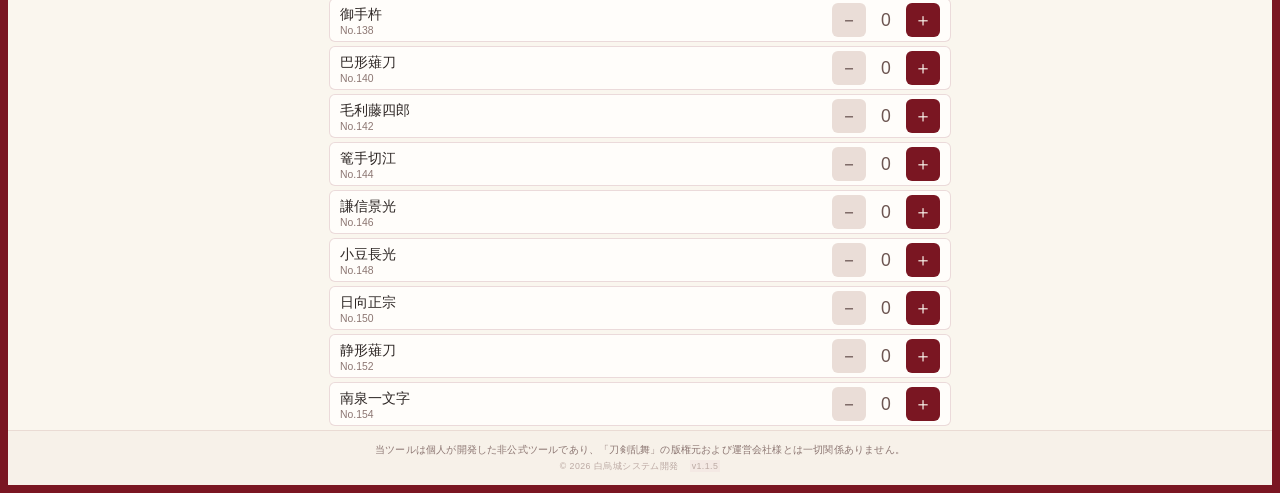
==== commit bfc45503: "Refactor HTML structure and update styles Updated the styling and structure of various elements, inc" ====
--- a/index.html
+++ b/index.html
@@ -22,13 +22,11 @@
   </script>
 </head>
 
-
-
 <body>
 
   <!-- ヘッダー -->
   <header>
-    <div style="position:absolute; top:-4px; right:-4px; display:flex; gap: 0px; align-items:center;">
+    <div style="position:absolute; top:-4px; right:-4px; display:flex; gap: 1px; align-items:center;">
       <!-- データ保存ボタン -->
       <button type="button" class="hdr-save-btn" title="データの保存・引継" onclick="toggleBackupModal(true)"><img src="save.svg" alt="保存"></button>
       <!-- 設定ボタン -->
@@ -44,42 +42,49 @@
     </div>
   </header>
 
-
-  <!-- 指南ボタンのポップアップ -->
-  <div class="md-ov" id="guideModal" onclick="toggleModal(false)">
-    <div class="md-ct" onclick="event.stopPropagation()">
-      <div class="md-ttl">使用方法</div>
-      <ol class="md-ol">
-        <li>右上の設定ボタンからイベント名、イベント期間、限定ドロップ刀剣を登録する</li>
-        <li>カウンターでドロップ刀剣をカウント</li>
-        <li>イベントが終了したらドロップ記録タブの「コピー」ボタンから表形式でドロップ記録を保存</li>
-        <li>リセットボタンを押す</li>
-      </ol>
-      <!-- 補足情報・セキュリティについて -->
-      <div style="margin-top: 14px; padding-top: 10px; border-top: 1px dashed rgba(122,22,34,0.15);">
-        <!-- 豆知識（Logとスプシ同期） -->
-        <div class="md-info-sec">
-          <span style="color: #7a1622; font-weight: bold;">💡 便利な機能</span>
-          <ul>
-            <li>リストにない刀剣は検索からカウントすると最下部に表示されます</li>
-            <li>過去のカウント履歴（Log）は、右上の設定（⚙）から新着順で確認できます。</li>
-            <li>複数端末でリアルタイムにデータを同期したい場合は、設定内から「スプレッドシート連携」を行うと便利です。</li>
-          </ul>
-        </div>
-        
-        <!-- 安全性について -->
-        <div class="md-safety-box">
-          <span style="color: #1e4d2b; font-weight: bold;">🛡 安全性について</span><br>
-          当ツールに入力された情報やGASウェブアプリのURL、Googleアカウントなどの個人情報が外部へ共有・送信されることは一切ありません。データはすべてご自身のブラウザまたはスプレッドシート内のみで安全に管理されます。
-        </div>
-      <button type="button" class="md-cls" onclick="toggleModal(false)">×</button>
-      </div>
-    </div>
-  </div>
-
-  <!-- 設定ボタンポップアップ -->
-   <div class="md-ov" id="configModal" onclick="toggleConfigModal(false)">
-    <div class="md-ct" onclick="event.stopPropagation()">
+  <!-- ポップアップ類 -->
+    <!-- 指南ボタンのポップアップ -->
+    <!-- 背景の暗幕 -->
+    <div class="md-ov" id="guideModal" onclick="toggleModal(false)">
+      <!-- ポップアップ本体 -->
+      <div class="md-ct" onclick="event.stopPropagation()">
+        <!-- 使用方法 -->
+        <div class="md-ttl">使用方法</div>
+          <ol class="md-ol">
+            <li>右上の設定ボタンからイベント名、イベント期間、限定ドロップ刀剣を登録する</li>
+            <li>カウンターでドロップ刀剣をカウント</li>
+            <li>イベントが終了したらドロップ記録タブの「コピー」ボタンから表形式でドロップ記録を保存</li>
+            <li>リセットボタンを押す</li>
+          </ol>
+
+        <!-- 補足情報・セキュリティについて -->
+        <div style="padding-top: 15px; border-top: 1px dashed rgba(122,22,34,0.15);">
+          <!-- 豆知識（Logとスプシ同期） -->
+          <div class="md-info-sec">
+            <span style="color: #7a1622; font-weight: bold;">💡 便利な機能</span>
+              <ul>
+                <li>リストにない刀剣は検索からカウントすると最下部に表示されます</li>
+                <li>過去のカウント履歴（Log）は、右上の設定（⚙）から新着順で確認できます。</li>
+                <li>複数端末でリアルタイムにデータを同期したい場合は、設定内から「スプレッドシート連携」を行うと便利です。</li>
+              </ul>
+          </div>
+          <!-- 安全性について -->
+          <div class="md-safety-box">
+            <span style="color: #1e4d2b; font-weight: bold;">🛡 安全性について</span><br>
+            当ツールに入力された情報やGASウェブアプリのURL、Googleアカウントなどの個人情報が外部へ共有・送信されることは一切ありません。
+            データはすべてご自身のブラウザまたはスプレッドシート内のみで安全に管理されます。
+          </div>
+        </div>
+
+        <!-- 閉じるボタン -->
+        <button type="button" class="md-cls" onclick="toggleModal(false)">×</button>
+
+      </div>
+    </div>
+
+   <!-- 設定ボタンポップアップ -->
+    <div class="md-ov" id="configModal" onclick="toggleConfigModal(false)">
+     <div class="md-ct" onclick="event.stopPropagation()">
       <div class="md-ttl">設定</div>
 
         <!-- イベント情報の直接編集フォーム（未連携・連携両対応） -->
@@ -116,7 +121,7 @@
       <!-- 履歴（Log）確認アコーディオン -->
       <div class="logAco">
         <details onclick="loadEventLog()">
-          <summary class="sec-ttl" style="border-left: none; cursor: pointer; text-align: center;">
+          <summary class="sec-ttl" style="margin-bottom:-4px; border-left: none; cursor: pointer; text-align: center;">
             カウント履歴（Log）を確認する 
             <span style="font-size: .65rem; color:#6d5652">
               タップで表示</span></summary>
@@ -127,46 +132,44 @@
         </details>
       </div>
 
-      <!-- 次イベント用のデータリセットボタン -->
-      <div style="margin:20px 0; text-align: center;">
-        <button type="button" class="md-save" style="width: 100%; padding: 6px 0;" onclick="toggleResetModal(true)">
-          🚨 データリセット
-        </button>
-      </div>
-
-      
-      <div style="display: flex; gap: 8px; justify-content: center; margin-top: 12px;">
+        <!-- 次イベント用のデータリセットボタン -->
+        <div style="margin:0 0 20px 0; text-align: center;">
+          <button type="button" class="md-save" style="width: 100%; padding: 6px 0;" onclick="toggleResetModal(true)">
+            🚨 データリセット
+          </button>
+        </div>
+
+        <!-- 閉じるボタン -->
         <button type="button" class="md-cls" onclick="toggleConfigModal(false)">×</button>
       </div>
     </div>
-  </div>
-
-
-  <!-- リセット確認専用のポップアップモーダル -->
-  <div class="md-ov" id="resetConfirmModal" onclick="toggleResetModal(false)">
-    <div class="md-ct" onclick="event.stopPropagation()">
-      <div class="md-ttl" style="color: #7a1622; font-weight: bold;">
-        🚨 データの完全消去
-      </div>
-      <p class="md-txt">
-        現在のドロップカウント数がすべて「0」にリセットされ、催物名、限定ドロップも初期化されます。<br>
-        <span style="color: #7a1622; font-weight: bold;">
-          この操作は元に戻せません。
-        </span><br>
-        本当に実行してもよろしいですか？
-      </p>
-      <div style="display: flex; gap: 8px; justify-content: center;">
-          <button type="button" class="md-cncl" style="flex: 1;" onclick="toggleResetModal(false)">
-            キャンセル</button>
-          <button type="button" class="md-save" style="font-weight: bold; flex: 1;" onclick="executeDataReset()">
-            リセットする</button>
-      </div>
-    </div>
-  </div>
-
+
+      <!-- リセット確認専用のポップアップモーダル -->
+      <div class="md-ov" id="resetConfirmModal" onclick="toggleResetModal(false)">
+        <div class="md-ct" onclick="event.stopPropagation()">
+          <div class="md-ttl" style="color: #7a1622; font-weight: bold;">
+            🚨 データの完全消去
+          </div>
+          <p class="md-txt">
+            現在のドロップカウント数がすべて「0」にリセットされ、催物名、限定ドロップも初期化されます。<br>
+            <span style="color: #7a1622; font-weight: bold;">
+              この操作は元に戻せません。
+            </span><br>
+            本当に実行してもよろしいですか？
+          </p>
+          <div style="display: flex; gap: 8px; justify-content: center;">
+              <button type="button" class="md-cncl" style="flex: 1;" onclick="toggleResetModal(false)">
+                キャンセル</button>
+              <button type="button" class="md-save" style="font-weight: bold; flex: 1;" onclick="executeDataReset()">
+                リセットする</button>
+          </div>
+        </div>
+      </div>
 
   <!-- 保存ボタンポップアップ -->
+    <!-- 背景の暗幕 -->
     <div class="md-ov" id="backupModal" onclick="toggleBackupModal(false)">
+      <!-- 本体 -->
       <div class="md-ct" onclick="event.stopPropagation()">
         <div class="md-ttl">データ保存</div>
 
@@ -191,32 +194,32 @@
 
         <!-- スプシ連携 -->
         <div class="md-subttl">スプレッドシート連携</div>
-        <p class="md-txt">
-          各自のGASウェブアプリURL（末尾が /exec のもの）を貼り付けて保存してください。
-        </p>
-        <!--入力欄 -->
-        <div class="search-wrapper">
-          <input type="text" class="search-box" id="gasUrlInput" placeholder="https://script.google.com/.../exec" style="margin-bottom:10px;" oninput="toggleClearBtn('gasUrlInput', 'gasUrlInputClear')">
-          <button type="button" class="search-clear-btn" id="gasUrlInputClear" onclick="clearAnyInput('gasUrlInput', 'gasUrlInputClear')">×</button>
-        </div>
-        <!-- 保存完了のメッセージを表示する部屋 -->
-        <div class="configMessage" id="gasconfigMessage"></div>
-        <!-- 保存ボタン -->
-        <div class="savebtn"style="margin-bottom:16px">
-          <button type="button" class="md-save" onclick="saveGasUrl()">保存</button>
-        </div>
+          <p class="md-txt">
+            各自のGASウェブアプリURL（末尾が /exec のもの）を貼り付けて保存してください。
+          </p>
+          <!--入力欄 -->
+          <div class="search-wrapper">
+            <input type="text" class="search-box" id="gasUrlInput" placeholder="https://script.google.com/.../exec" style="margin-bottom:10px;" oninput="toggleClearBtn('gasUrlInput', 'gasUrlInputClear')">
+            <button type="button" class="search-clear-btn" id="gasUrlInputClear" onclick="clearAnyInput('gasUrlInput', 'gasUrlInputClear')">×</button>
+          </div>
+          <!-- 保存完了のメッセージを表示する部屋 -->
+          <div class="configMessage" id="gasconfigMessage"></div>
+          <!-- 保存ボタン -->
+          <div class="savebtn"style="margin-bottom:12px">
+            <button type="button" class="md-save" onclick="saveGasUrl()">保存</button>
+          </div>
 
         <!-- 初回利用者用 -->
-        <div class="setting-divider" style="margin-bottom: 12px; padding-bottom: 12px;">
-        <details>
-            <summary class="sec-ttl" style="margin-top:-8px; border-left: none">
+        <div style="text-align:center;">
+          <details>
+            <summary class="sec-ttl" style="border-left: none">
             連携方法</summary>
             <a href="https://docs.google.com/spreadsheets/d/1eWn-RLpsu_b-dz2MAWwKJCenP8LslAzI5T1tJAcoF1Y/copy" target="_blank" class="config-template-btn" style="margin-bottom: 8px">
               スプレッドシートのコピーを作成</a>
             <!-- GASアプリURLの取得方法 -->
               <div class="sec-ttl" style="border-left: none; color:#5a4542">
-               ・ 初回立ち上げ設定 ・</div>
-              <ol class="md-ol" style="margin-bottom: -5px">
+              ・ 初回立ち上げ設定 ・</div>
+              <ol class="md-ol">
               <li>
                 <details>
                   <summary>コピーしたシートの共有設定を変更する<span style="font-size: .65rem; color:#6d5652"> タップで表示 </span></summary>
@@ -249,14 +252,13 @@
             </ol>
           </details>
         </div>
-        <div style="display: flex; gap: 8px; justify-content: center; margin-top: 12px;">
+        <!-- 閉じるボタン -->
         <button type="button" class="md-cls" onclick="toggleBackupModal(false)">×</button>
       </div>
-      </div>
-    </div>
-
-
-  <!-- タブ切り替え -->
+    </div>
+
+
+  <!-- タブ切り替えボタン -->
   <div class="tabs">
     <button type="button" class="tab-btn active" onclick="switchTab('counter', this)">カウンター</button>
     <button type="button" class="tab-btn" onclick="switchTab('record', this)">ドロップ記録</button>
@@ -264,10 +266,12 @@
 
   <!-- カウンター画面 -->
   <div class="view-panel active" id="panel-counter">
+    <!-- 検索ボックス -->
     <div class="search-wrapper">
       <input type="text" class="search-box" id="searchBox" placeholder="🔍 名前 または No. で検索（全刀剣から検索可）" oninput="onSearch()">
       <button type="button" class="search-clear-btn" id="searchBoxClear" onclick="clearAnyInput('searchBox', 'searchBoxClear', onSearch)">×</button>
     </div>
+    <!-- カウンター本体 -->
     <div id="counterContainer">
       <div class="loading" id="mainMessage" style="font-size: .9rem; ">
         読込中…
@@ -306,22 +310,23 @@
     </div>
   </div>
 
-<footer style="margin-top: auto !important; margin: 20px -12px -12px -12px; padding: 12px 8px; border-top: 1px solid rgba(122, 22, 34, 0.1); background: rgba(122, 22, 34, 0.02); text-align: center;">
-    <p style="margin: 0 0 4px 0; font-size: 0.6rem; color: #8c7672; line-height: 1.4; letter-spacing: 0.02em; word-break: keep-all;">
-      当ツールは個人が開発した非公式ツールであり、<wbr>
-      「刀剣乱舞」の版権元および運営会社様とは<wbr>一切関係ありません。
-    </p>
-    <p class="num-style" style="margin: 0; font-size: 0.55rem; color: #bcaaa4; letter-spacing: 0.05em;">
-      © 2026 白烏城システム開発
-      <span style="margin-left:8px; padding:1px 2px; background:#f4e9e4;">
-        v1.1.4
-      </span>
-    </p>
-  </footer>
-
-
-
+  <!-- フッター -->
+  <footer style="margin-top: auto !important; margin: 20px -12px -12px -12px; padding: 12px 8px; border-top: 1px solid rgba(122, 22, 34, 0.1); background: rgba(122, 22, 34, 0.02); text-align: center;">
+      <p style="margin: 0 0 4px 0; font-size: 0.6rem; color: #8c7672; line-height: 1.4; letter-spacing: 0.02em; word-break: keep-all;">
+        当ツールは個人が開発した非公式ツールであり、<wbr>
+        「刀剣乱舞」の版権元および運営会社様とは<wbr>一切関係ありません。
+      </p>
+      <p class="num-style" style="margin: 0; font-size: 0.55rem; color: #bcaaa4; letter-spacing: 0.05em;">
+        © 2026 白烏城システム開発
+        <span style="margin-left:8px; padding:1px 2px; background:#f4e9e4;">
+          v1.1.5
+        </span>
+      </p>
+    </footer>
+
+<!-- javascript -->
   <script src="tokencounter.js" defer></script>
   
 </body>
+
 </html>
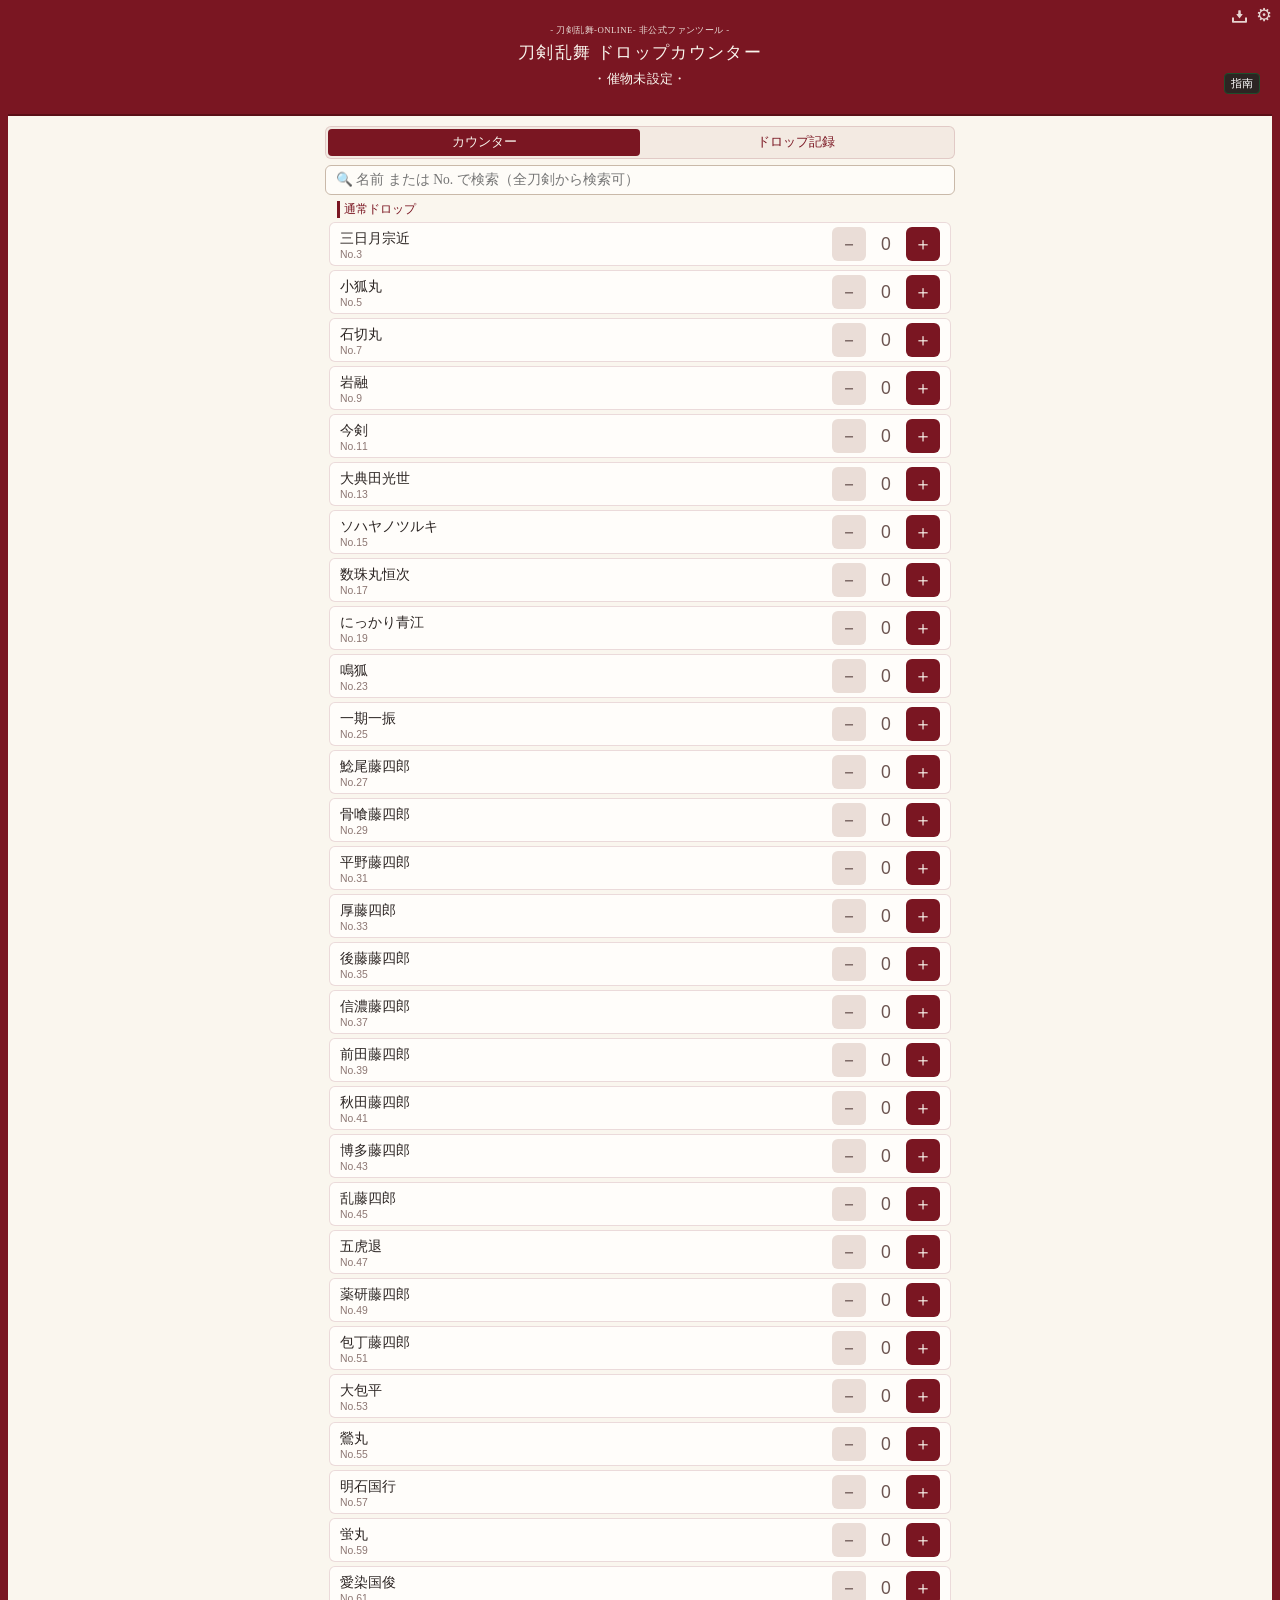
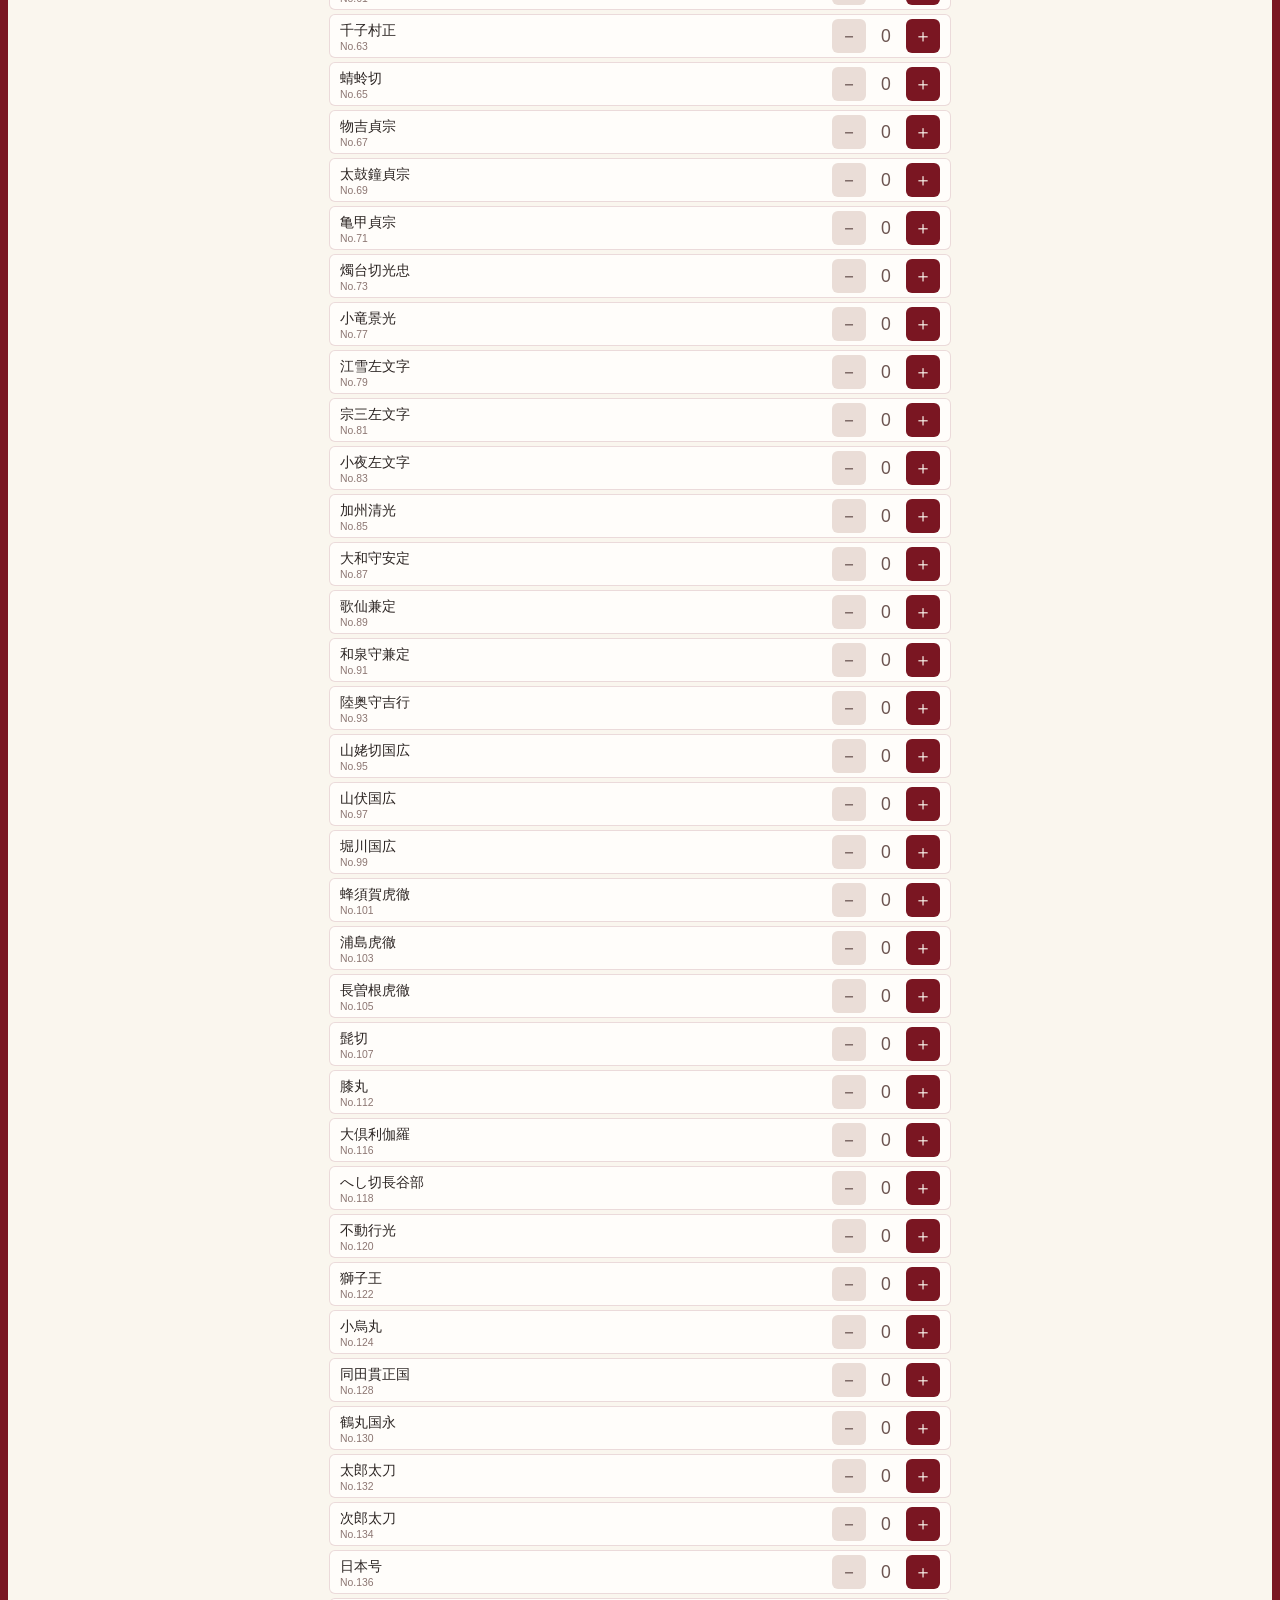
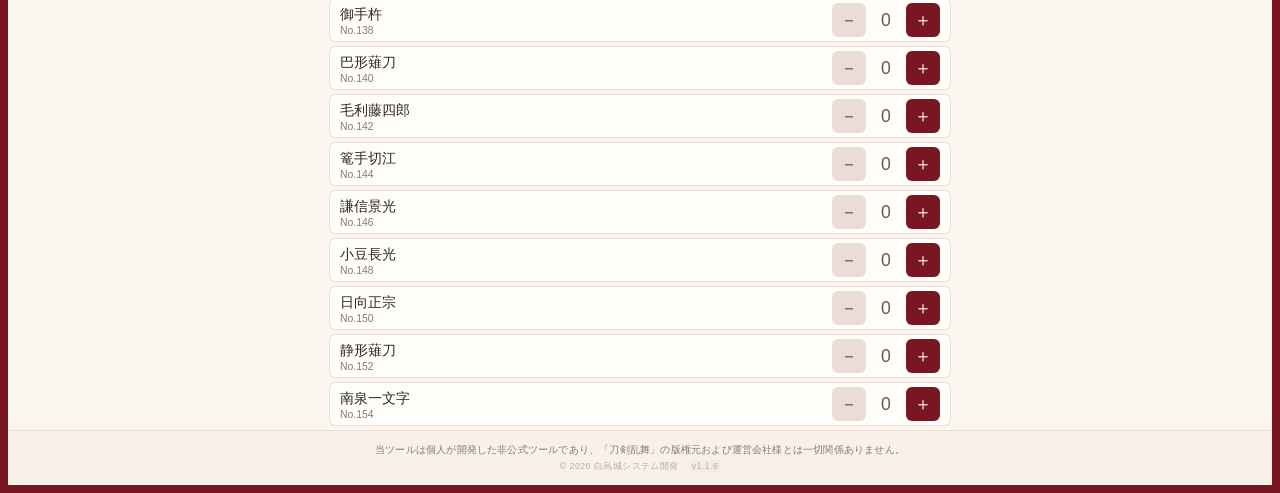
==== commit f663a684: "Update version number to v1.1.6" ====
--- a/index.html
+++ b/index.html
@@ -319,7 +319,7 @@
       <p class="num-style" style="margin: 0; font-size: 0.55rem; color: #bcaaa4; letter-spacing: 0.05em;">
         © 2026 白烏城システム開発
         <span style="margin-left:8px; padding:1px 2px; background:#f4e9e4;">
-          v1.1.5
+          v1.1.6
         </span>
       </p>
     </footer>
--- a/tokencounter.css
+++ b/tokencounter.css
@@ -1,52 +1,55 @@
  /* 基本のデザイン CSS */
-    body{
-      box-sizing:border-box;
-      min-height:100vh;
-      display: flex;
-      flex-direction: column;
-      margin:0;
-      padding:12px;
-      padding-bottom:40 px;
-      border:8px solid #7a1622;
-      background:#faf6ee;
-      font-family:"Yu Mincho","MS Mincho",serif;
-      font-weight:300;
-      color:#2c2523;
-    }
-    /* 英数字用のフォントスタイル */
-    .num-style{
-      font-family:-apple-system,BlinkMacSystemFont,"Segoe UI",Roboto,sans-serif;
-      font-weight:400
-    }
-    /* ヘッダー CSS */
-    header{
-      position:relative;
-      margin:-12px -12px 10px -12px;
-      padding:10px 8px;
-      border-bottom:2px solid #5a0f17;
-      background:#7a1622;
-      text-align:center;
-    }
-    /* 見出し CSS */
-    h1{
-      margin:0 0 7px 0;
-      font-family:"Yu Mincho","MS Mincho",serif;
-      font-size:1.05rem;
-      font-weight:400;
-      letter-spacing:.08em;
-      color:#faf6ee;
-    }
-    /* 小見出し */
-    h2{
-      display: block;
-      margin-bottom: 4px;
-      font-size: 0.55rem;
-      font-weight: 300;
-      letter-spacing: 0.05em;
-      color: #eaddd7;
-    }
-    
-    
+  body{
+    box-sizing:border-box;
+    min-height:100vh;
+    display: flex;
+    flex-direction: column;
+    margin:0;
+    padding:12px;
+    padding-bottom:40 px;
+    border:8px solid #7a1622;
+    background:#faf6ee;
+    font-family:"Yu Mincho","MS Mincho",serif;
+    font-weight:300;
+    color:#2c2523;
+  }
+  /* 英数字用のフォントスタイル */
+  .num-style{
+    font-family:-apple-system,BlinkMacSystemFont,"Segoe UI",Roboto,sans-serif;
+    font-weight:400
+  }
+
+
+/* ヘッダー */
+  /* ヘッダー CSS */
+  header{
+    position:relative;
+    margin:-12px -12px 10px -12px;
+    padding:10px 8px;
+    border-bottom:2px solid #5a0f17;
+    background:#7a1622;
+    text-align:center;
+  }
+  /* 見出し CSS */
+  h1{
+    margin:0 0 7px 0;
+    font-family:"Yu Mincho","MS Mincho",serif;
+    font-size:1.05rem;
+    font-weight:400;
+    letter-spacing:.08em;
+    color:#faf6ee;
+  }
+  /* 小見出し */
+  h2{
+    display: block;
+    margin-bottom: 4px;
+    font-size: 0.55rem;
+    font-weight: 300;
+    letter-spacing: 0.05em;
+    color: #eaddd7;
+  }
+
+  /* イベント情報/指南ボタン */
     /* イベント情報のデザイン　CSS */
     .ev-info{
       position:relative;
@@ -54,11 +57,11 @@
       flex-direction:column;
       align-items:center;
       justify-content:center;
-      margin-top:2px;
     }
     /* イベント名のフォントスタイル　CSS */
     .ev-name{
       display:block;
+      margin-bottom:2px;
       font-family:"Yu Mincho","MS Mincho",serif;
       font-size:.8rem;
       font-weight:400;
@@ -68,61 +71,11 @@
     /* イベント期間のフォントスタイル CSS */
     .ev-pd{
       display:block;
-      margin-top:2px;
       font-family:-apple-system,BlinkMacSystemFont,"Segoe UI",Roboto,sans-serif;
       font-size:.65rem;
       font-weight:300;
       color:#eaddd7;
     }
-
-    /* データ保存ボタン */
-    .hdr-save-btn {
-      width: 14px;
-      height: 14px;
-      display: inline-flex;
-      align-items: center;
-      justify-content: center;
-      padding: 0;
-      border: none;
-      outline: none;
-      cursor: pointer;
-      transition: all 0.2s ease;
-      background: none;
-    }
-    /* アイコンボタンの中に入る画像（<img>）のサイズ固定 */
-    .hdr-save-btn img {
-      width: 100%;
-      height: 100%;
-      object-fit: contain;
-    }
-    /* タップしたときはフワッと透明度を下げるフィードバック */
-    .hdr-save-btn:active {
-      opacity: 0.5;
-      transform: scale(0.9);
-    }
-    /* 設定ボタン */
-    .hdr-setting-btn {
-      width: 36px;
-      height: 36px;
-      display: flex;
-      align-items: center;
-      justify-content: center;
-      padding: -6px;
-      border:none;
-      cursor: pointer;
-      transition: all 0.2s ease;
-      background:none;
-      font-size: 1.1rem; /* アイコン（絵文字）の見やすいサイズ */
-      line-height: 1;
-      color: rgba(250, 246, 238, 0.85);
-    }
-    /* ボタンをタップ・クリックしたときのフィードバック */
-    .hdr-setting-btn:active {
-      background: rgba(255, 253, 250, 0.25);
-      transform: scale(0.92);
-    }
-
-
 
     /* 指南ボタンのデザイン CSS */
     .gd-btn{
@@ -138,7 +91,177 @@
       color:#fff;
     }
 
-    /* 指南ボタンを押した際のポップアップ設定 */
+
+
+
+/* 右上のボタン領域 */
+  /* データ保存ボタン */
+    /* データ保存ボタン */
+    .hdr-save-btn {
+      width: 24px;
+      height: 24px;
+      display: inline-flex;
+      align-items: center;
+      justify-content: center;
+      padding: 2px;
+      border: none;
+      outline: none;
+      cursor: pointer;
+      transition: all 0.2s ease;
+      background: none;
+    }
+    /* アイコンボタンの中に入る画像（<img>）のサイズ固定 */
+    .hdr-save-btn img {
+      width: 75%;
+      height: 75%;
+      object-fit: contain;
+    }
+    /* タップしたときはフワッと透明度を下げるフィードバック */
+    .hdr-save-btn:active {
+      opacity: 0.5;
+      transform: scale(0.9);
+    }
+
+  /* 設定ボタン */
+  .hdr-setting-btn {
+    width: 24px;
+    height: 24px;
+    display: flex;
+    align-items: center;
+    justify-content: center;
+    padding: 2px;
+    border:none;
+    cursor: pointer;
+    transition: all 0.2s ease;
+    background:none;
+    font-size: 1.1rem; /* アイコン（絵文字）の見やすいサイズ */
+    line-height: 1;
+    color: rgba(250, 246, 238, 0.85);
+  }
+
+  /* ボタンをタップ・クリックしたときのフィードバック */
+  .hdr-setting-btn:active {
+    background: rgba(255, 253, 250, 0.25);
+    transform: scale(0.92);
+  }
+
+
+
+/* 検索ボックス等の文字入力ボックスの設定 */
+  /* 検索ボックスとクリアボタンを重ねるための外枠 */
+  .search-wrapper {
+    width: 100%;
+    max-width: 630px;
+    position: relative;
+    margin: 0 auto 6px auto;
+  }
+
+  /* 検索ボックス本体の設定 CSS */
+  .search-box{
+    box-sizing:border-box;
+    width:100%;
+    display:block;
+    max-width:630px;
+    margin:0 auto 6px auto;
+    padding:6px 10px;
+    border:1px solid #c9b9a9;
+    border-radius:6px;
+    outline:none;
+    background:rgba(255,253,250,.9);
+    font-family:"Yu Mincho","MS Mincho",serif;
+    font-size:.85rem;
+  }
+
+  /* 検索ボックスの右側にボタンが重なるためのインナースペースを確保 */
+  .search-wrapper .search-box {
+    margin-bottom: 0 !important; /* 外枠で余白を管理するため0にする */
+    padding-right: 10px; /* 文字がバツボタンと被らないように右側に隙間をあける */
+  }
+
+  /* 文字が入力され、バツボタンが出現したときだけ右側に隙間を作る */
+  .search-wrapper .search-box.has-clear-btn {
+    padding-right: 32px; /* ボタンと文字が被らないように、この瞬間だけ右側をあける */
+  }
+
+  /* 入力全削除（クリア）ボタンのデザイン */
+  .search-clear-btn {
+    position: absolute;
+    top: 50%; right: 10px;
+    transform: translateY(-50%);
+    z-index: 5;
+    display: none; /* 文字が入力されるまで初期状態は非表示 */
+    border: none;
+    outline: none;
+    cursor: pointer;
+    padding: 2px 6px;
+    background: none;
+    font-family: sans-serif;
+    font-size: 1rem;
+    font-weight: 300;
+    line-height: 1;
+    color: #bcaaa4; /* 通常時は目立たない淡いアースカラー */
+  }
+  .search-clear-btn:hover, .search-clear-btn:active {
+    color: #7a1622; /* タップした瞬間に臙脂（えんじ）色に変化 */
+  }
+
+
+
+/* 囲み線などの削除 */
+  /* Escキーやキーボード操作後に出現するボタンやアイコンの囲み線（フォーカス枠）を消去 */
+    button:focus,
+    a:focus,
+    .hdr-setting-btn:focus,
+    .hdr-save-btn:focus,
+    input:focus,
+    textarea:focus,
+    [tabindex]:focus {
+      outline: none !important;
+      box-shadow: none !important;
+    }
+
+/* モバイル端末や特定のブラウザで一瞬だけ表示されるタップ時の青いハイライトを消去 */
+  button, a, .hdr-setting-btn, .hdr-save-btn {
+    -webkit-tap-highlight-color: transparent;
+  }
+
+
+
+
+/* 各種ボタンのフィードバック */
+  /* ボタンを離したあとも、余韻を持ってゆっくり元のサイズに戻るように設定 */
+  .md-save, 
+  .md-cncl, 
+  .cp-btn, 
+  .ss-btn {
+    transition: transform 0.2s ease-out, opacity 0.2s ease-out, background-color 0.2s ease-out;
+  }
+  /* ボタンのタップフィードバック */
+  .md-save:active, 
+  .md-cncl:active, 
+  .cp-btn:active, 
+  .ss-btn:active {
+    transform: scale(0.92); /* 押した瞬間にわずかに縮む（凹むような演出） */
+    opacity: 0.85;          /* わずかに色を薄く（または暗く）する */
+    transition: transform 0s; /* 押した瞬間はキレよく一瞬で凹むようにする */
+  }
+
+
+/* 小見出し（「イベント限定ドロップ」「通常ドロップ」、ポップアップ内の見出しなど）の設定 CSS */
+.sec-ttl{
+  max-width:600px;
+  margin:0 auto 4px auto;
+  padding-left:4px;
+  border-left:3px solid #7a1622;
+  font-family:"Yu Mincho","MS Mincho",serif;
+  font-size:.75rem;
+  font-weight:500;
+  color:#7a1622;
+}
+
+
+/* ポップアップ全体の設定 */
+  /* 背景の暗幕 */
     /* ポップアップ以外を暗くする暗幕の通常時の設定 CSS */
     .md-ov{
       position:fixed;top:0;left:0;width:100vw;height:100vh;
@@ -157,7 +280,9 @@
       pointer-events:auto;
       opacity:1;
     }
-    /* ポップアップのデザイン CSS */
+  
+  /* ポップアップデザイン */
+    /* 基本デザイン CSS */
     .md-ct{
       box-sizing:border-box;
       width:85%;max-width:320px;max-height: 75vh;
@@ -168,7 +293,7 @@
       border-radius:8px;
       background:#faf6ee;
     }
-    /* ポップアップのタイトルのフォントスタイル CSS */
+    /* タイトルのフォントスタイル CSS */
     .md-ttl{
       margin-bottom:10px;
       padding-bottom:4px;
@@ -179,11 +304,11 @@
       font-weight:500;
       color:#7a1622;
     }
-    /* ポップアップのサブタイトルのフォントスタイル CSS */
+    /* サブタイトルのフォントスタイル CSS */
     .md-subttl{
       display:table;
-      margin:16px auto 10px auto;
-      padding:4px 20px 4px 20px;
+      margin:0 auto 10px auto;
+      padding:8px 20px 4px 20px;
       border-bottom:1px solid rgba(122,22,34,0.2);
       text-align:center;
       font-family:"Yu Mincho","MS Mincho",serif;
@@ -191,7 +316,7 @@
       font-weight:500;
       color:#7a1622;
     }
-    /* ボップアップ内の標準テキスト */
+    /* 標準テキストのフォントスタイル */
     .md-txt{
       margin-top:1px;
       margin-bottom:10px;
@@ -200,346 +325,376 @@
       line-height:1.4;
       color:#6d5652;
     }
-    /* ポップアップのリストのフォントスタイル CSS */
-    .md-ol{
-      margin-top:12px;
-      padding-left:18px;
-      text-align: left;
-      font-family:"Yu Mincho","MS Mincho",serif;
-      font-size:.75rem;
+    /* ポップアップ内リスト */
+      /* リスト */
+        /* リストのフォントスタイル CSS */
+        .md-ol{
+          padding-left:18px;
+          text-align: left;
+          font-family:"Yu Mincho","MS Mincho",serif;
+          font-size:.75rem;
+          line-height:1.5;
+        }
+        /* リストの各項目のフォントスタイル CSS */
+        .md-ol li{
+          margin-bottom:6px
+        }
+      /* サブリスト */
+        /* サブリストの設定 */
+        .md-sub-ul{
+          margin-top: 6px;
+          padding-left: 20px;
+          font-size: .74rem;
+          line-height:1.4;
+        }
+        .md-sub-ol{
+          margin-top: 6px;
+          padding-left: 20px;
+          font-size: .74rem;
+          line-height:1.4;
+        }
+        /* サブリストの各項目のフォントスタイル CSS */
+        .md-sub-ol li{
+          margin-bottom:6px
+        }
+
+
+
+
+  /* ポップアップのボタン類 */
+    /* 閉じるボタン */
+      /* ポップアップ右上の閉じるボタンの設定 CSS */
+      .md-cls{
+        position: absolute;
+        top: 10px; right: 12px;
+        z-index: 1020;
+        padding: 4px;
+        border: none;
+        cursor: pointer;
+        transition: color 0.2s;
+        background: none;
+        font-family: sans-serif;
+        font-size: 1.1rem;
+        font-weight: 300;
+        line-height: 1;
+        color: #8c7672;
+      }
+      /* タップした瞬間に臙脂（えんじ）色に変化 */
+      .md-cls:hover, .md-cls:active {
+        color: #7a1622; 
+      }
+
+    /* 保存/更新等の赤ボタン */
+      /* 保存ボタンを置く箱の設定 */
+      .savebtn{
+        display: flex;
+        justify-content: center;
+        gap: 8px;
+        margin-bottom: 10px;
+        padding-bottom: 8px;
+      }
+      /* 保存ボタンの設定 */
+      .md-save{
+        display:block;
+        min-width:70px;
+        margin:0;
+        padding:4px 0;
+        border:none;
+        border-radius:4px;
+        cursor:pointer;
+        background:#7a1622;
+        font-family:"Yu Mincho","MS Mincho",serif;
+        font-size:.75rem;
+        color:#faf6ee;
+      }
+
+
+
+/* 通知トースト */
+  .custom-toast {
+    position: fixed;
+    top: 50%;
+    left: 50%;
+    transform: translate(-50%, -50%) scale(0.9);
+    z-index: 2000;
+    padding: 12px 24px;
+    border: 2px solid #7a1622;
+    border-radius: 6px;
+    background: #faf6ee;
+    box-shadow: 0 4px 15px rgba(44,37,35,0.25);
+    font-family: "Yu Mincho", "MS Mincho", serif;
+    font-size: 0.85rem;
+    font-weight: 500;
+    color: #1e4d2b; /* 成功を表す深緑 */
+    opacity: 0;
+    pointer-events: none;
+    transition: opacity 0.3s ease, transform 0.3s ease;
+  }
+  /* トーストが出現するときのクラス */
+  .custom-toast.show {
+    opacity: 1;
+    transform: translate(-50%, -50%) scale(1);
+  }
+
+
+
+
+/* 指南ポップアップ */
+  /* 指南ポップアップ内の補足・インフォメーション領域 */
+  .md-info-sec {
+    margin: 0 0 10px 0;
+    padding: 0 0 12px 0;
+    border-bottom: 1px dashed rgba(122,22,34,0.15);
+    text-align: left;
+    font-size: 0.72rem;
+    line-height: 1.5;
+    color: #5a4542;
+  }
+  .md-info-sec ul {
+    margin: 0 0 8px 0;
+    padding-left: 14px;
+    list-style-type: '・';
+  }
+
+  /* 指南ポップアップ内のセキュリティ・安全ガードの箱 */
+  .md-safety-box {
+    margin:0 0 10px 0;
+    padding: 6px;
+    border-radius: 4px;
+    background: rgba(122, 22, 34, 0.02);
+    text-align: left;
+    font-size: 0.68rem;
+    line-height: 1.4;
+    color: #8c7672;
+  }
+
+
+
+
+
+/* 設定ポップアップ */
+  /* イベント限定ドロップ登録 */
+    /* サジェスト機能 */
+      /* サジェスト（予測候補）リストの浮き出る箱 */
+      .suggest-list {
+        position: absolute;
+        top: 100%; left: 0; right: 0;
+        z-index: 1010;
+        max-height: 160px;
+        overflow-y: auto;
+        border: 1px solid #7a1622;
+        border-radius: 0 0 6px 6px;
+        background: #fffdfa;
+        box-shadow: 0 4px 8px rgba(44,37,35,0.15);
+        display: none; /* 通常時は非表示 */
+      }
+      /* 候補リスト内の各男士の行 */
+      .suggest-item {
+        padding: 8px 10px;
+        border-bottom: 1px solid rgba(122,22,34,0.08);
+        cursor: pointer;
+        text-align: left;
+        font-family: "Yu Mincho", "MS Mincho", serif;
+        font-size: 0.8rem;
+        display: flex;
+        justify-content: space-between;
+        align-items: center;
+      }
+      .suggest-item:last-child { border-bottom: none; }
+      .suggest-item:hover { background: rgba(122, 22, 34, 0.05); }
+      /* Tab・矢印キーで選択中の候補 */
+      .suggest-item.active { background: rgba(122, 22, 34, 0.12); }
+      
+    /* 限定ドロップ表示 */
+      /* 限定ドロップ刀剣のバッジが並ぶ部屋 */
+      .selectedDropsContainer{
+        min-height: 24px;
+        display: flex;
+        flex-wrap: wrap;
+        justify-content: center;
+        gap: 6px;
+        margin-bottom: 10px;
+        padding: 4px;
+      }
+      /* 選択された刀剣バッジ */
+      .tag-badge {
+        display: inline-flex;
+        align-items: center;
+        gap: 4px;
+        padding: 2px 8px;
+        border: 1px solid #7a1622;
+        border-radius: 4px;
+        background: rgba(122, 22, 34, 0.04);
+        font-family: "Yu Mincho", "MS Mincho", serif;
+        font-size: 0.75rem;
+        font-weight: 500;
+        color: #7a1622;
+      }
+      /* バッジの中の削除ボタン(×) */
+      .tag-del-btn {
+        cursor: pointer;
+        font-family: sans-serif;
+        font-size: 0.8rem;
+        font-weight: bold;
+        color: #8c7672;
+        padding: 0 2px;
+      }
+      .tag-del-btn:hover { color: #7a1622; }
+
+  /* 履歴log */
+    /* 履歴部分全体の箱 */
+    .logAco{
+      margin: 0 0 24px 0;
+      padding: 12px 0;
+      border-block: 1px dashed rgba(122,22,34,0.15);
+    }
+    /* 履歴が表示される領域 */
+    .logContainer{
+      max-height:150px;
+      overflow-y:auto;
+      padding:6px;
+      border-radius:4px;
+      background:rgba(122,22,34,0.02);
+      text-align:left;
+      font-size:0.7rem;
       line-height:1.5;
-    }
-    /* ポップアップリストの各項目のフォントスタイル CSS */
-    .md-ol li{
-      margin-bottom:6px
-    }
-    /* ポップアップの閉じるボタンの設定 CSS */
-    .md-cls{
-      position: absolute;
-      top: 10px; right: 12px;
-      z-index: 1020;
-      padding: 4px;
-      border: none;
-      cursor: pointer;
-      transition: color 0.2s;
-      background: none;
-      font-family: sans-serif;
-      font-size: 1.1rem;
-      font-weight: 300;
-      line-height: 1;
-      color: #8c7672;
-    }
-    /* タップした瞬間に臙脂（えんじ）色に変化 */
-    .md-cls:hover, .md-cls:active {
-      color: #7a1622; 
-    }
-
-     /* ポップアップのキャンセルボタンの設定 CSS */
-    .md-cncl{
-      display:block;
-      min-width:70px;
-      margin:0 auto;
-      padding:4px 0;
-      border:none;
-      border-radius:4px;
-      cursor:pointer;
-      background:#eaddd7;
-      font-family:"Yu Mincho","MS Mincho",serif;
-      font-size:.75rem;
-      color:#5a4542;
-    }
-
-    /* ✨ ボタンを離したあとも、余韻を持ってゆっくり元のサイズに戻るように設定 */
-    .md-save, 
-    .md-cncl, 
-    .cp-btn, 
-    .ss-btn {
-      transition: transform 0.2s ease-out, opacity 0.2s ease-out, background-color 0.2s ease-out;
-    }
-    /* 設定モーダル内の主要ボタン（更新、リセット、キャンセル等）のタップフィードバック */
-    .md-save:active, 
-    .md-cncl:active, 
-    .cp-btn:active, 
-    .ss-btn:active {
-      transform: scale(0.92); /* 押した瞬間にわずかに縮む（凹むような演出） */
-      opacity: 0.85;          /* わずかに色を薄く（または暗く）する */
-      transition: transform 0s; /* 押した瞬間はキレよく一瞬で凹むようにする */
-    }
+      color:#5a4542;}
+
+  /* データリセット部分 */
+    /* キャンセルボタン */
+      /* キャンセルボタンの設定 CSS */
+      .md-cncl{
+        display:block;
+        min-width:70px;
+        margin:0 auto;
+        padding:4px 0;
+        border:none;
+        border-radius:4px;
+        cursor:pointer;
+        background:#eaddd7;
+        font-family:"Yu Mincho","MS Mincho",serif;
+        font-size:.75rem;
+        color:#5a4542;
+      }
+
     /* 「🚨データリセット」ボタン専用のタップフィードバック（より慎重な操作のため） */
     .md-save[onclick*="toggleResetModal"]:active {
       background: #5a0f17 !important; /* 押した瞬間、さらに濃い臙脂色に変化 */
     }
 
 
-    /* 指南ポップアップ内の補足・インフォメーション領域 */
-    .md-info-sec {
-      margin: 5px 0 10px 0;
-      padding: 0 0 10px 0;
-      border-bottom: 1px dashed rgba(122,22,34,0.15);
-      text-align: left;
-      font-size: 0.72rem;
-      line-height: 1.5;
-      color: #5a4542;
-    }
-    .md-info-sec ul {
-      margin: 2px 0 8px 0;
-      padding-left: 14px;
-      list-style-type: '・';
-    }
-
-    /* 指南ポップアップ内のセキュリティ・安全ガードの箱 */
-    .md-safety-box {
-      margin:10px 0;
-      padding: 6px;
-      border-radius: 4px;
-      background: rgba(122, 22, 34, 0.02);
-      text-align: left;
-      font-size: 0.68rem;
-      line-height: 1.4;
-      color: #8c7672;
-    }
-
-
-    /* 設定ポップアップの設定 CSS */
-    /* 保存完了メッセージの設定 CSS */
-    .configMessage{
-      display: none;
-      margin-bottom: 8px;
-      text-align: center;
-      font-size: 0.75rem;
-      font-weight: 500;
-      color: #1e4d2b;
-    }
-    /* 保存ボタンを置く箱の設定 */
-    .savebtn{
-      display: flex;
-      justify-content: center;
-      gap: 8px;
-      margin-top: 4px;
-      margin-bottom: 10px;
-      padding-bottom: 8px;
-    }
-    /* 保存ボタンの設定 */
-    .md-save{
-      display:block;
-      min-width:70px;
-      margin:0;
-      padding:4px 0;
-      border:none;
-      border-radius:4px;
-      cursor:pointer;
-      background:#7a1622;
-      font-family:"Yu Mincho","MS Mincho",serif;
-      font-size:.75rem;
-      color:#faf6ee;
-    }
-    /* 区切り線 */
-    .setting-divider{
-      border-bottom: 1px dashed rgba(122,22,34,0.15);
-      text-align: center;
-    }
-    /* 「スプレッドシートをコピー」ボタンの設定 CSS */
-    .config-template-btn {
-      width: 85%;
-      display: inline-block;
-      padding: 5px 0;
-      border: 1px solid #7a1622;
-      border-radius: 4px;
-      background: rgba(122, 22, 34, 0.03);
-      transition: background 0.2s;
-      text-align: center;
-      text-decoration: none !important;
-      font-family: "Yu Mincho", "MS Mincho", serif;
-      font-size: 0.7rem !important;
-      font-weight: 500;
-      line-height: 1.2;
-      color: #7a1622 !important;
-    }
-    /* タップで表示されるサブリストの設定 */
-    .md-sub-ul{
-      margin-top: 6px;
-      padding-left: 20px;
-      font-size: .74rem;
-      line-height:1.4;
-    }
-    .md-sub-ol{
-      margin-top: 6px;
-      padding-left: 20px;
-      font-size: .74rem;
-      line-height:1.4;
-    }
-    /* サブリストのフォントスタイル CSS */
-    .md-sub-ol li{
-      margin-bottom:6px
-    }
-
-    /* ボタンの上にマウスが乗ったときの設定 */
-    .config-template-btn:hover {
-      background: rgba(122, 22, 34, 0.08);
-      text-decoration: none !important;     /* マウスが乗ったときの下線を消す */
-    }
-
-    /* ✨ ブラウザ標準のアラートに代わる、画面中央にフワッと浮き出る和風トースト通知 */
-    .custom-toast {
-      position: fixed;
-      top: 50%;
-      left: 50%;
-      transform: translate(-50%, -50%) scale(0.9);
-      z-index: 2000;
-      padding: 12px 24px;
-      border: 2px solid #7a1622;
-      border-radius: 6px;
-      background: #faf6ee;
-      box-shadow: 0 4px 15px rgba(44,37,35,0.25);
-      font-family: "Yu Mincho", "MS Mincho", serif;
-      font-size: 0.85rem;
-      font-weight: 500;
-      color: #1e4d2b; /* 成功を表す深緑 */
-      opacity: 0;
-      pointer-events: none;
-      transition: opacity 0.3s ease, transform 0.3s ease;
-    }
-    /* トーストが出現するときのクラス */
-    .custom-toast.show {
-      opacity: 1;
-      transform: translate(-50%, -50%) scale(1);
-    }
-
-    
-    /* タブの設定 */
-    /* タブの外枠のデザイン CSS */
-    .tabs{
-      box-sizing:border-box;
-      width:100%;
-      max-width:630px;
-      display:flex;
-      margin:0 auto 6px auto;
-      padding:2px;
-      border:1px solid rgba(122,22,34,.15);
-      border-radius:6px;
-      background:rgba(122,22,34,.05);
-    }
-    /* タブボタンのデフォルトのデザイン CSS */
-    .tab-btn{
-      flex:1;
-      padding:5px;
-      border:none;
-      border-radius:4px;
-      cursor:pointer;
-      background:none;
-      text-align:center;
-      font-family:"Yu Mincho","MS Mincho",serif;
-      font-size:.8rem;
-      color:#7a1622;
-    }
-    /* タブボタンを選択した際のデザイン CSS */
-    .tab-btn.active{
-      background:#7a1622;
-      font-weight:500;
-      color:#faf6ee;
-    }
-    /* タブ切り替えの設定（選択していないタブを非表示） CSS */
-    .view-panel{
-      display:none
-    }
-    /* 選択されたタブのみ表示 CSS */
-    .view-panel.active{
-      display:block
-    }
-    
-    /* 検索ボックスの設定 */
-    /* 検索ボックスとクリアボタンを重ねるための外枠 */
-    .search-wrapper {
-      width: 100%;
-      max-width: 630px;
-      position: relative;
-      margin: 0 auto 6px auto;
-    }
-
-    /* 検索ボックス本体の設定 CSS */
-    .search-box{
-      box-sizing:border-box;
-      width:100%;
-      display:block;
-      max-width:630px;
-      margin:0 auto 6px auto;
-      padding:6px 10px;
-      border:1px solid #c9b9a9;
-      border-radius:6px;
-      outline:none;
-      background:rgba(255,253,250,.9);
-      font-family:"Yu Mincho","MS Mincho",serif;
-      font-size:.85rem;
-    }
-
-    /* 検索ボックスの右側にボタンが重なるためのインナースペースを確保 */
-    .search-wrapper .search-box {
-      margin-bottom: 0 !important; /* 外枠で余白を管理するため0にする */
-      padding-right: 10px; /* 文字がバツボタンと被らないように右側に隙間をあける */
-    }
-    
-    /* 文字が入力され、バツボタンが出現したときだけ右側に隙間を作る */
-    .search-wrapper .search-box.has-clear-btn {
-      padding-right: 32px; /* ボタンと文字が被らないように、この瞬間だけ右側をあける */
-    }
-
-    /* 入力全削除（クリア）ボタンのデザイン */
-    .search-clear-btn {
-      position: absolute;
-      top: 50%; right: 10px;
-      transform: translateY(-50%);
-      z-index: 5;
-      display: none; /* 文字が入力されるまで初期状態は非表示 */
-      border: none;
-      outline: none;
-      cursor: pointer;
-      padding: 2px 6px;
-      background: none;
-      font-family: sans-serif;
-      font-size: 1rem;
-      font-weight: 300;
-      line-height: 1;
-      color: #bcaaa4; /* 通常時は目立たない淡いアースカラー */
-    }
-    .search-clear-btn:hover, .search-clear-btn:active {
-      color: #7a1622; /* タップした瞬間に臙脂（えんじ）色に変化 */
-    }
-
-
-    
-
-    /* 小見出し（「イベント限定ドロップ」「通常ドロップ」など）の設定 CSS */
-    .sec-ttl{
-      max-width:600px;
-      margin:6px auto 4px auto;
-      padding-left:4px;
-      border-left:3px solid #7a1622;
-      font-family:"Yu Mincho","MS Mincho",serif;
-      font-size:.75rem;
-      font-weight:500;
-      color:#7a1622;
-    }
-    
-    /* カウンターの設定 */
-    /* 各刀剣のカードの基本デザイン CSS */
-    .card{
-      max-width:600px;
-      position:relative;
-      display:flex;
-      align-items:center;
-      justify-content:space-between;
-      margin:0 auto;
-      margin-bottom:4px;
-      padding:4px 10px;
-      border:1px solid rgba(122,22,34,.15);
-      border-radius:6px;
-      background:rgba(255,253,250,.95);
-    }
-    /* 名前とIDボックスを縦に配置 CSS */
-    .name-box{
-      display:flex;
-      flex-direction:column
-    }
+
+
+
+/* 保存ポップアップの設定 CSS */
+  /* 保存完了メッセージ/エラーメッセージの設定 CSS */
+  .configMessage{
+    display: none;
+    margin-bottom: 8px;
+    text-align: center;
+    font-size: 0.75rem;
+    font-weight: 500;
+    color: #1e4d2b;
+  }
+
+  /* 区切り線 */
+  .setting-divider{
+    border-bottom: 1px dashed rgba(122,22,34,0.15);
+    text-align: center;
+  }
+
+  /* スプレッドシート連携 */
+    /* 「スプレッドシートをコピー」ボタン */
+      /* ボタンの設定 */
+      .config-template-btn {
+        width: 85%;
+        display: inline-block;
+        padding: 5px 0;
+        border: 1px solid #7a1622;
+        border-radius: 4px;
+        background: rgba(122, 22, 34, 0.03);
+        transition: background 0.2s;
+        text-align: center;
+        text-decoration: none !important;
+        font-family: "Yu Mincho", "MS Mincho", serif;
+        font-size: 0.7rem !important;
+        font-weight: 500;
+        line-height: 1.2;
+        color: #7a1622 !important;
+      }
+      /* ボタンの上にマウスが乗ったときの設定 */
+      .config-template-btn:hover {
+        background: rgba(122, 22, 34, 0.08);
+        text-decoration: none !important;     /* マウスが乗ったときの下線を消す */
+      }
+
+
+
+
+/* タブの設定 */
+  /* タブの外枠のデザイン CSS */
+  .tabs{
+    box-sizing:border-box;
+    width:100%;
+    max-width:630px;
+    display:flex;
+    margin:0 auto 6px auto;
+    padding:2px;
+    border:1px solid rgba(122,22,34,.15);
+    border-radius:6px;
+    background:rgba(122,22,34,.05);
+  }
+  /* タブボタンのデフォルトのデザイン CSS */
+  .tab-btn{
+    flex:1;
+    padding:5px;
+    border:none;
+    border-radius:4px;
+    cursor:pointer;
+    background:none;
+    text-align:center;
+    font-family:"Yu Mincho","MS Mincho",serif;
+    font-size:.8rem;
+    color:#7a1622;
+  }
+  /* タブボタンを選択した際のデザイン CSS */
+  .tab-btn.active{
+    background:#7a1622;
+    font-weight:500;
+    color:#faf6ee;
+  }
+  /* タブ切り替えの設定（選択していないタブを非表示） CSS */
+  .view-panel{
+    display:none
+  }
+  /* 選択されたタブのみ表示 CSS */
+  .view-panel.active{
+    display:block
+  }
+
+
+
+
+/* カウンターの設定 */
+  /* 各刀剣のカードの基本デザイン CSS */
+  .card{
+    max-width:600px;
+    position:relative;
+    display:flex;
+    align-items:center;
+    justify-content:space-between;
+    margin:0 auto;
+    margin-bottom:4px;
+    padding:4px 10px;
+    border:1px solid rgba(122,22,34,.15);
+    border-radius:6px;
+    background:rgba(255,253,250,.95);
+  }
+  /* 名前とIDボックスを縦に配置 CSS */
+  .name-box{
+    display:flex;
+    flex-direction:column
+  }
     /* 名前のフォントデザイン CSS */
     .name{
       font-family:"Yu Mincho","MS Mincho",serif;
@@ -554,7 +709,8 @@
       color:#8c7672;
     }
 
-   /* タップ時の変化数（+1 / -1）の浮かび上がる通知 */
+  /* タップ時の変化数表示 */
+    /* タップ時の変化数（+1 / -1）の浮かび上がる通知 */
     .floating-notice {
       position: absolute;
       bottom: 100%; /* カウント数の文字のすぐ上のラインを基準にする */
@@ -592,7 +748,8 @@
         transform: translateX(-50%) translateY(-6px) scale(1); /* 激しいジャンプを抑え、上空へわずか6pxだけ優しく浮遊して消えます */
       }
     }
-
+  
+  /* +/-ボタン */
     /* ボタン領域全体の設定 CSS */
     .actions{
       display:flex;
@@ -622,6 +779,7 @@
       background:#7a1622;
       color:#faf6ee
     }
+  /* カウント */
     /* カウント（デフォルト時）のデザイン CSS */
     .count{
       min-width:24px;
@@ -637,9 +795,13 @@
       font-weight:450;
       color:#1e4d2b;
     }
-    
-    /* ドロップ記録タブの設定 */
-    /* 表上部ブロック（合計ドロップ数、コピーボタン、スプシボタン）の設定 CSS */
+
+
+
+
+
+/* ドロップ記録タブの設定 */
+  /* 表上部ブロック（合計ドロップ数、コピーボタン、スプシボタン）の設定 CSS */
     .rk-hdr{
       box-sizing:border-box;
       max-width: 620px;
@@ -680,6 +842,8 @@
       font-size:.75rem;
       color:#faf6ee;
     }
+
+  /* 表本体 */
     /* 表の設定 CSS */
     .rk-tbl{
       width:100%;
@@ -720,98 +884,16 @@
     .event-row{
       background-color: rgba(122, 22, 34, 0.03) !important;
     }
-  
-    
-
-    /* 読み込み中メッセージのフォントデザイン cSS */
-    .loading{
-      padding:20px;
-      text-align:center;
-      font-family:"Yu Mincho","MS Mincho",serif;
-      font-size:.85rem;
-      color:#6d5652;
-    }
-
-
-    /* イベント限定ドロップ登録 */
-    /* サジェスト（予測候補）リストの浮き出る箱 */
-    .suggest-list {
-      position: absolute;
-      top: 100%; left: 0; right: 0;
-      z-index: 1010;
-      max-height: 160px;
-      overflow-y: auto;
-      border: 1px solid #7a1622;
-      border-radius: 0 0 6px 6px;
-      background: #fffdfa;
-      box-shadow: 0 4px 8px rgba(44,37,35,0.15);
-      display: none; /* 通常時は非表示 */
-    }
-    /* 候補リスト内の各男士の行 */
-    .suggest-item {
-      padding: 8px 10px;
-      border-bottom: 1px solid rgba(122,22,34,0.08);
-      cursor: pointer;
-      text-align: left;
-      font-family: "Yu Mincho", "MS Mincho", serif;
-      font-size: 0.8rem;
-      display: flex;
-      justify-content: space-between;
-      align-items: center;
-    }
-    .suggest-item:last-child { border-bottom: none; }
-    .suggest-item:hover { background: rgba(122, 22, 34, 0.05); }
-
-    /* 選択された刀剣バッジ（付箋のような上品な和風テイスト） */
-    .tag-badge {
-      display: inline-flex;
-      align-items: center;
-      gap: 4px;
-      padding: 2px 8px;
-      border: 1px solid #7a1622;
-      border-radius: 4px;
-      background: rgba(122, 22, 34, 0.04);
-      font-family: "Yu Mincho", "MS Mincho", serif;
-      font-size: 0.75rem;
-      font-weight: 500;
-      color: #7a1622;
-    }
-    /* バッジの中の削除ボタン(×) */
-    .tag-del-btn {
-      cursor: pointer;
-      font-family: sans-serif;
-      font-size: 0.8rem;
-      font-weight: bold;
-      color: #8c7672;
-      padding: 0 2px;
-    }
-    .tag-del-btn:hover { color: #7a1622; }
-
-    .selectedDropsContainer{
-      min-height: 24px;
-      display: flex;
-      flex-wrap: wrap;
-      justify-content: center;
-      gap: 6px;
-      margin-bottom: 10px;
-      padding: 4px;
-    }
-
-    /* 履歴log */
-    .logAco{
-      margin: 12px 0;
-      padding: 12px 0;
-      border-block: 1px dashed rgba(122,22,34,0.15);
-    }
-
-    .logContainer{
-      max-height:150px;
-      overflow-y:auto;
-      margin-top:6px;
-      padding:6px;
-      border-radius:4px;
-      background:rgba(122,22,34,0.02);
-      text-align:left;
-      font-size:0.7rem;
-      line-height:1.5;
-      color:#5a4542;}+
+
+
+/* 読み込み中メッセージのフォントデザイン cSS */
+.loading{
+  padding:20px;
+  text-align:center;
+  font-family:"Yu Mincho","MS Mincho",serif;
+  font-size:.85rem;
+  color:#6d5652;
+}
+
+
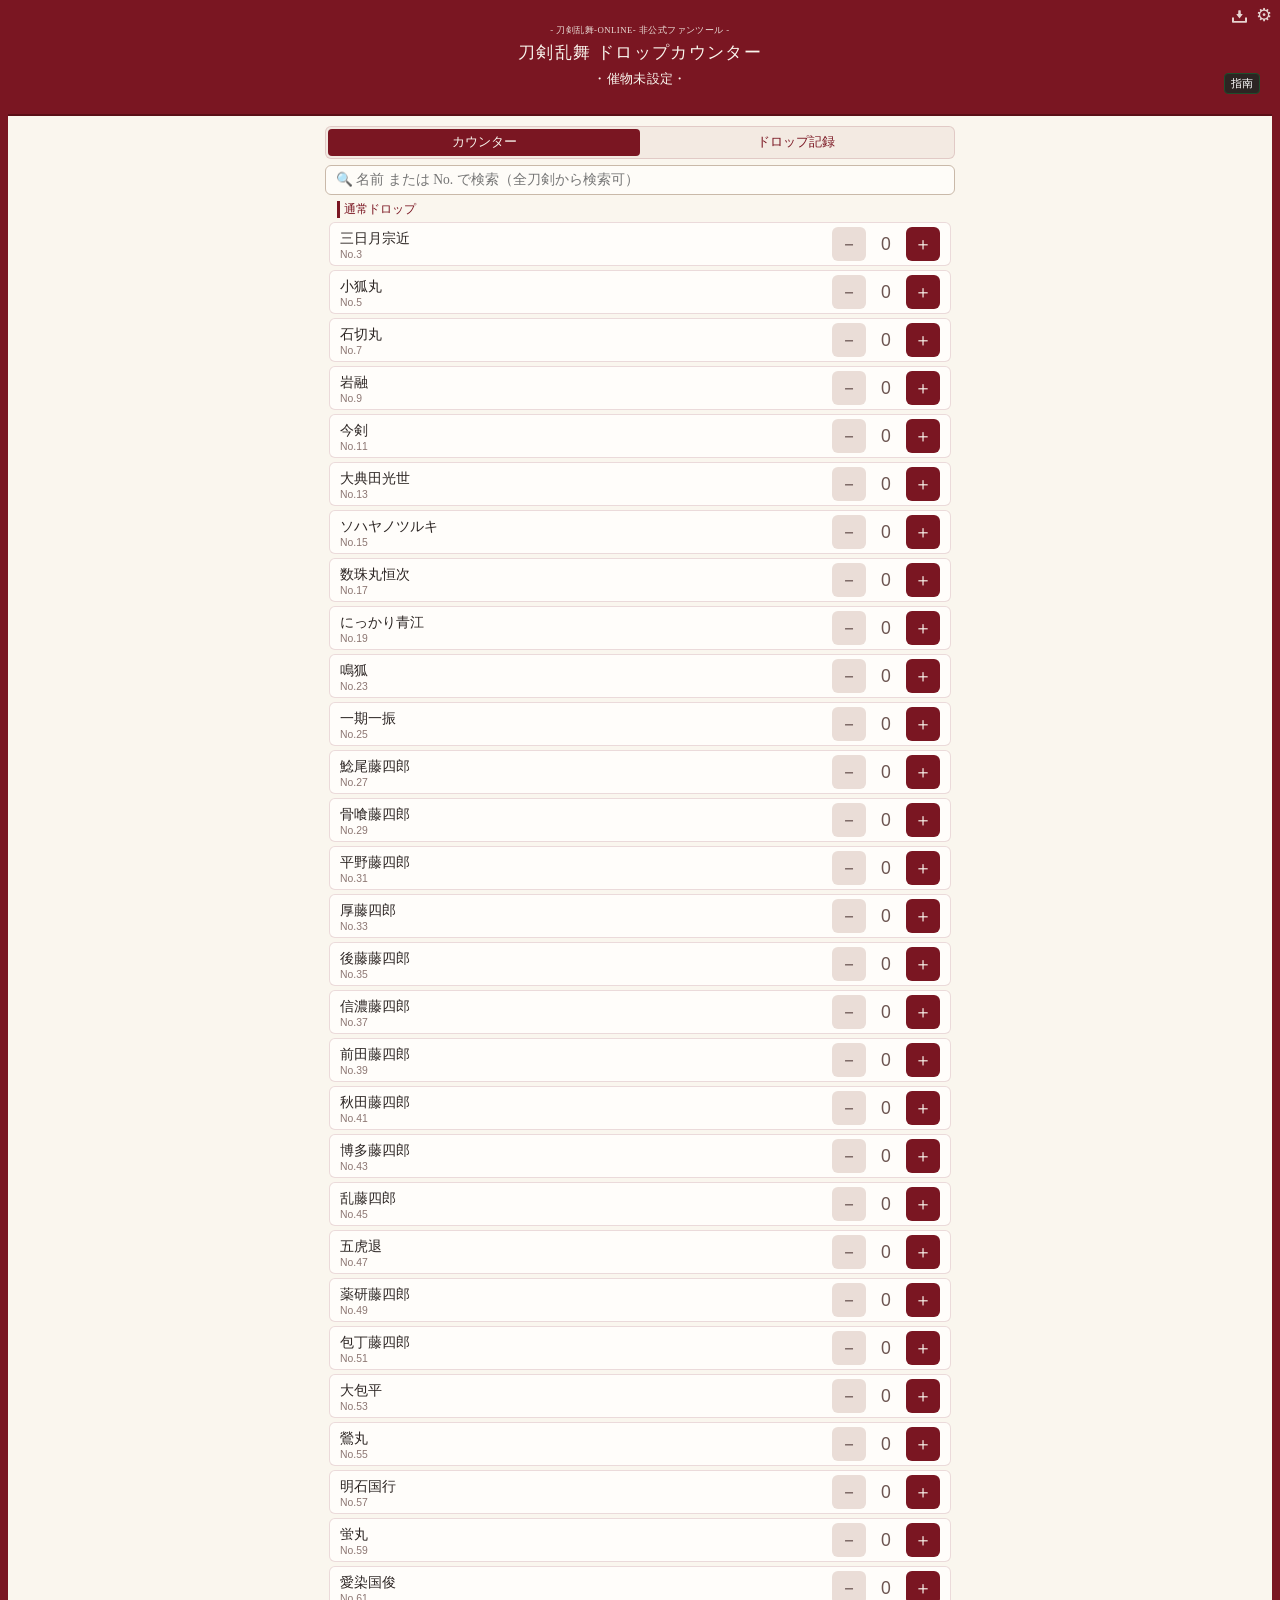
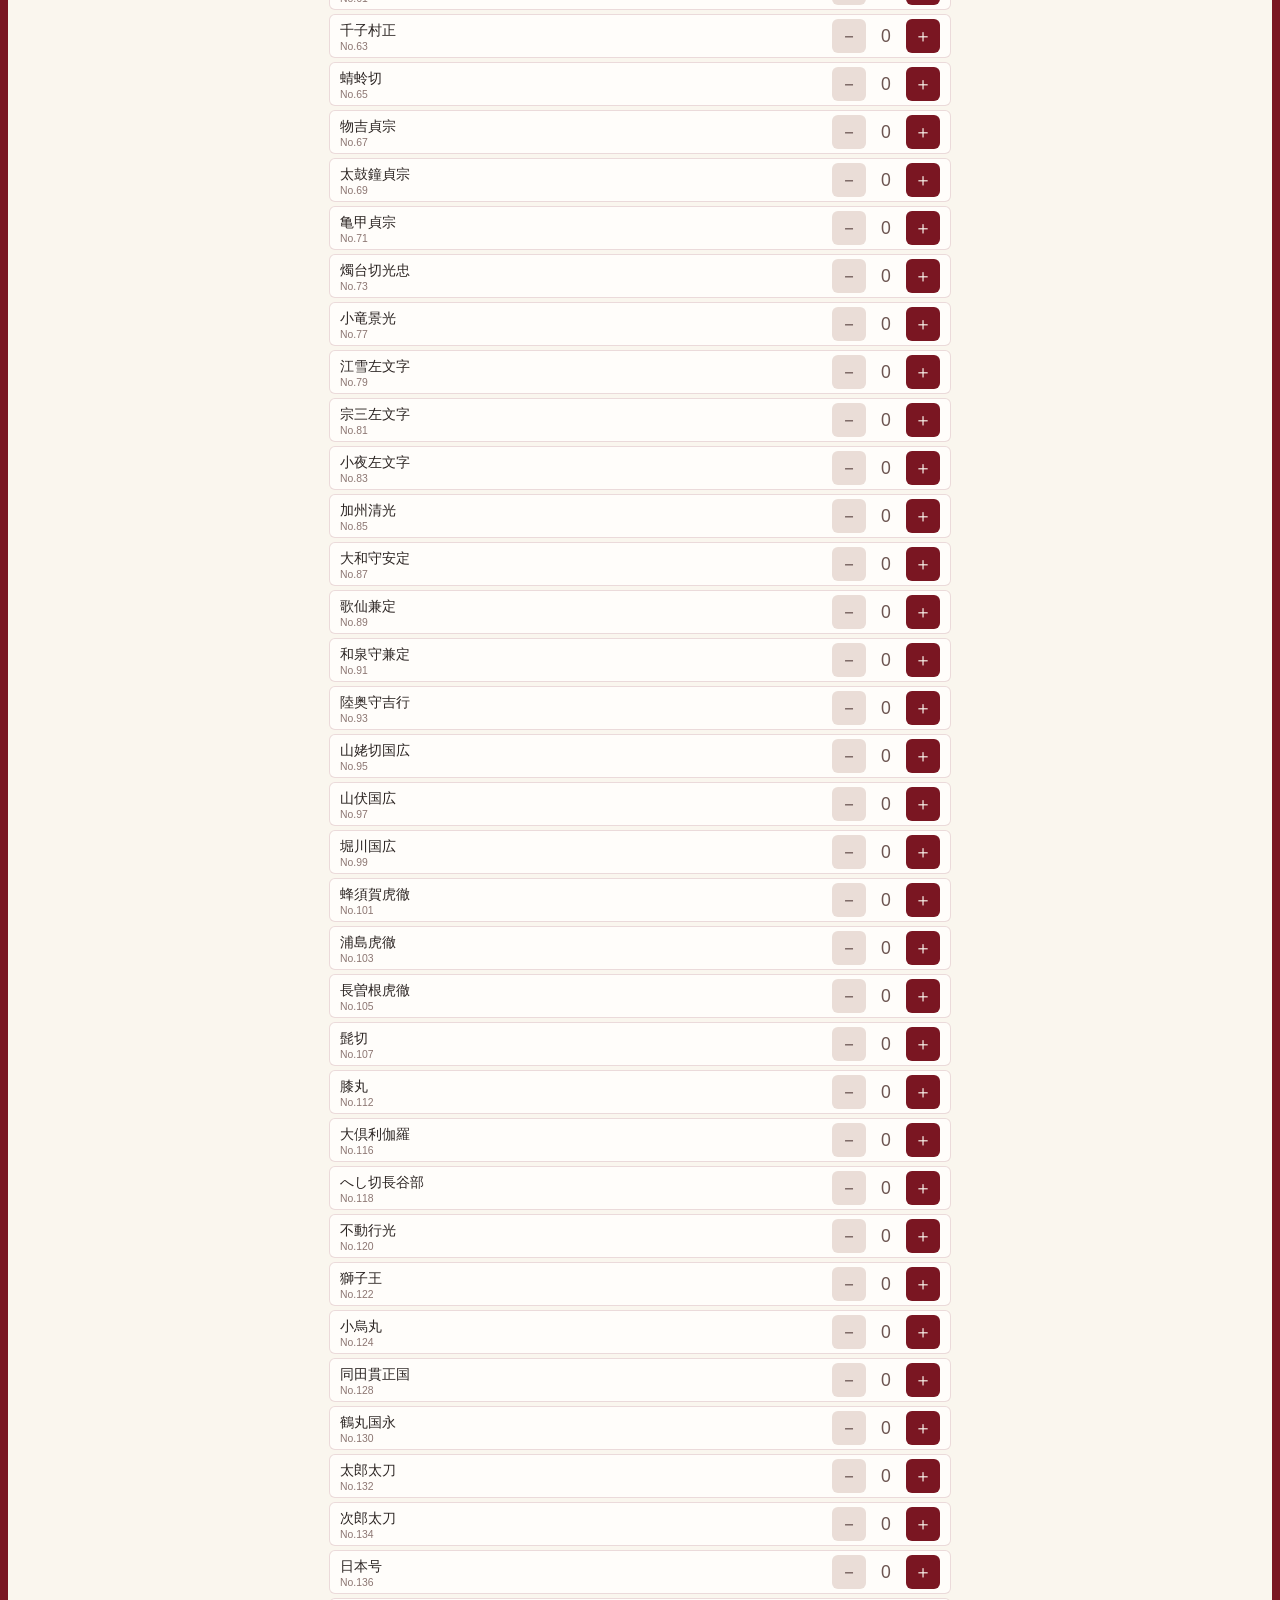
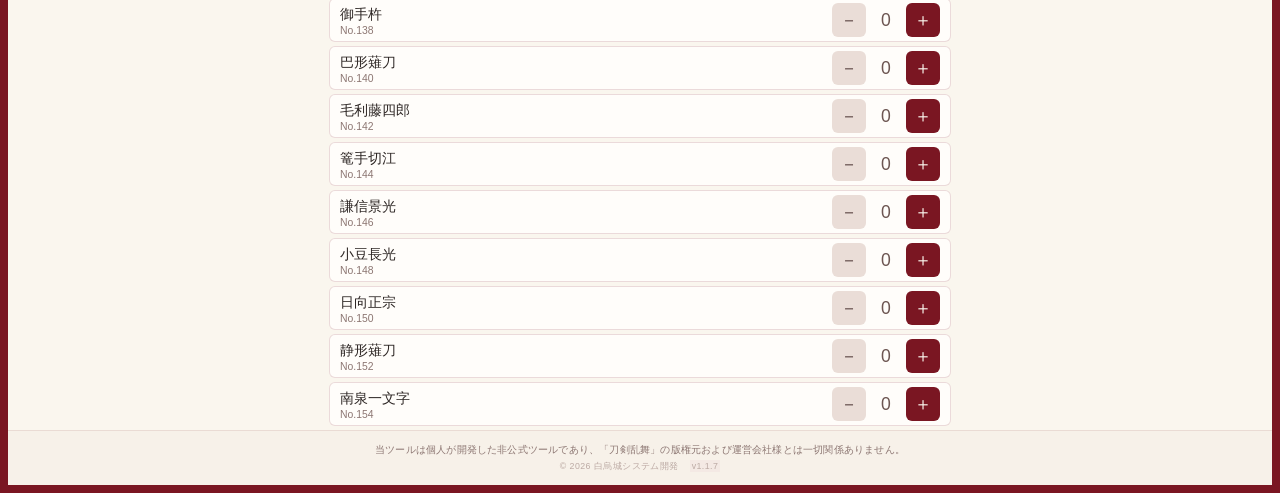
==== commit 9a402f7b: "Update index.html" ====
--- a/index.html
+++ b/index.html
@@ -319,7 +319,7 @@
       <p class="num-style" style="margin: 0; font-size: 0.55rem; color: #bcaaa4; letter-spacing: 0.05em;">
         © 2026 白烏城システム開発
         <span style="margin-left:8px; padding:1px 2px; background:#f4e9e4;">
-          v1.1.6
+          v1.1.7
         </span>
       </p>
     </footer>
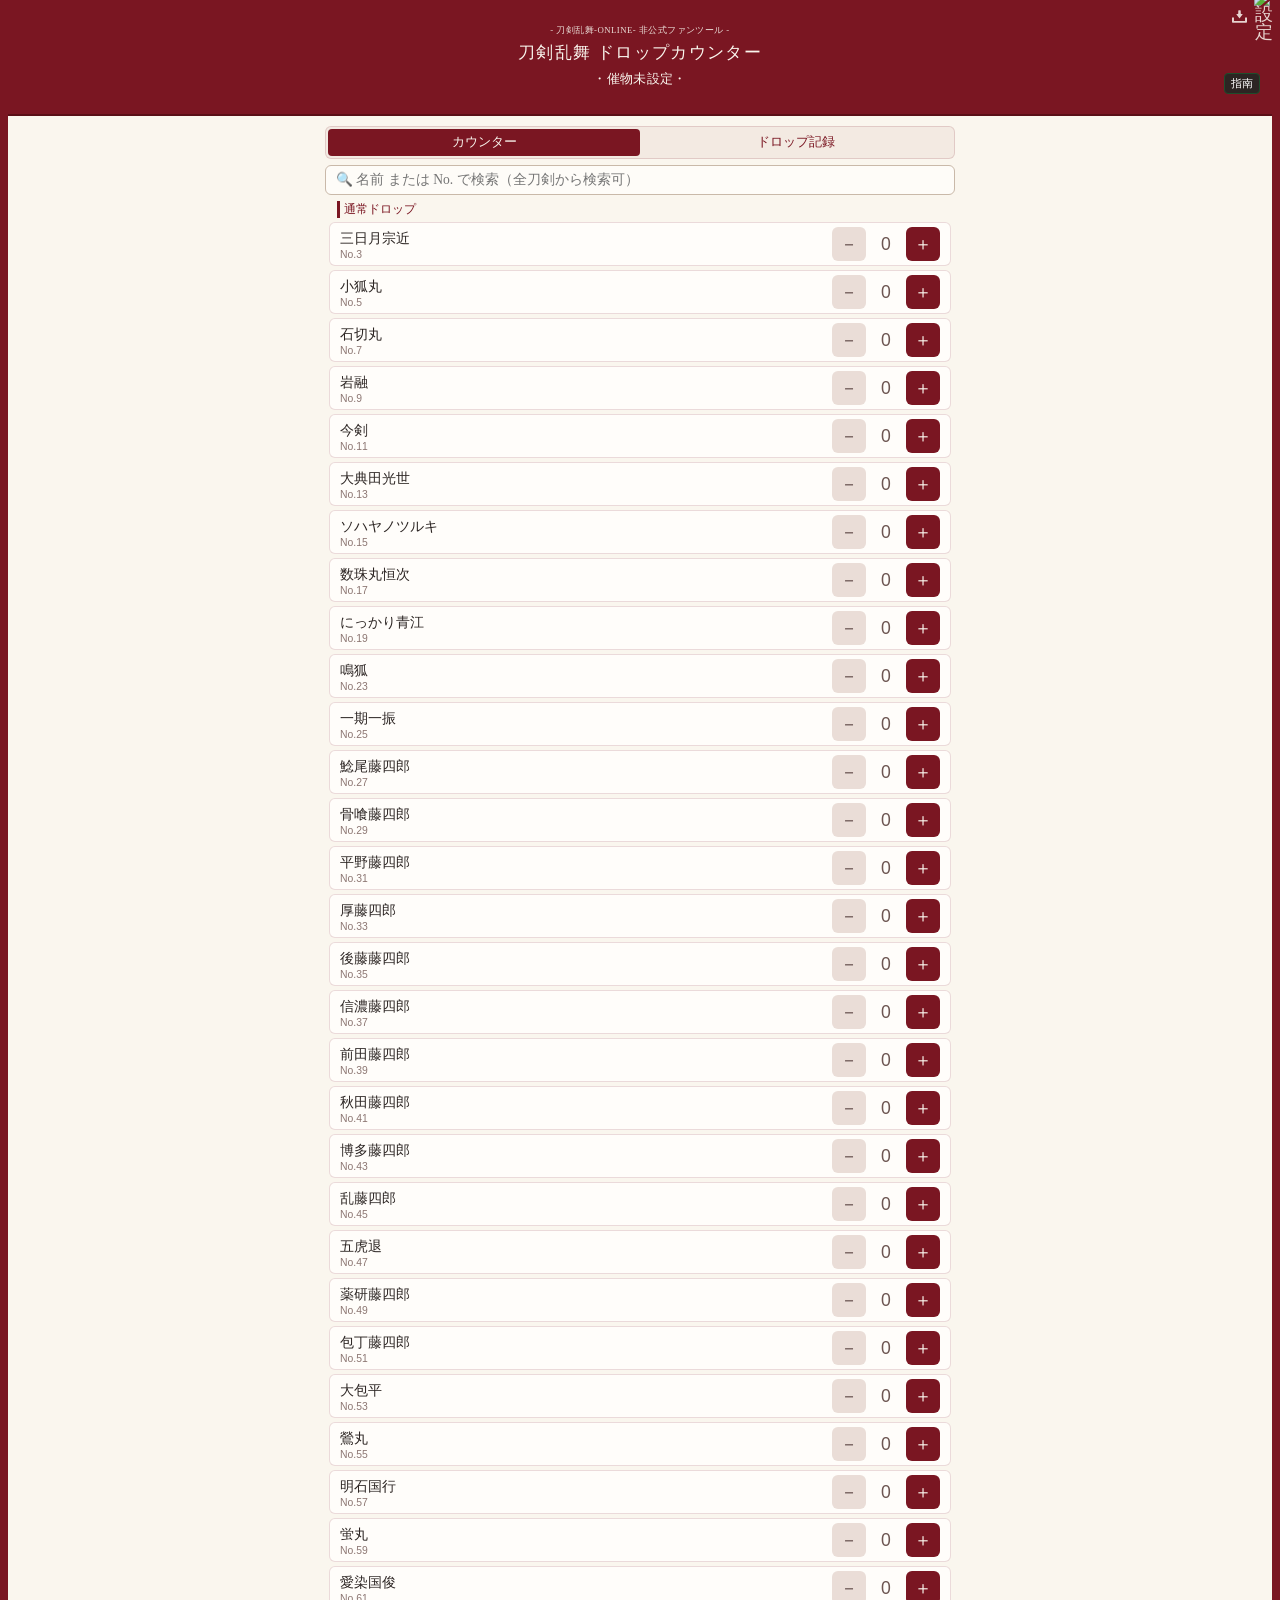
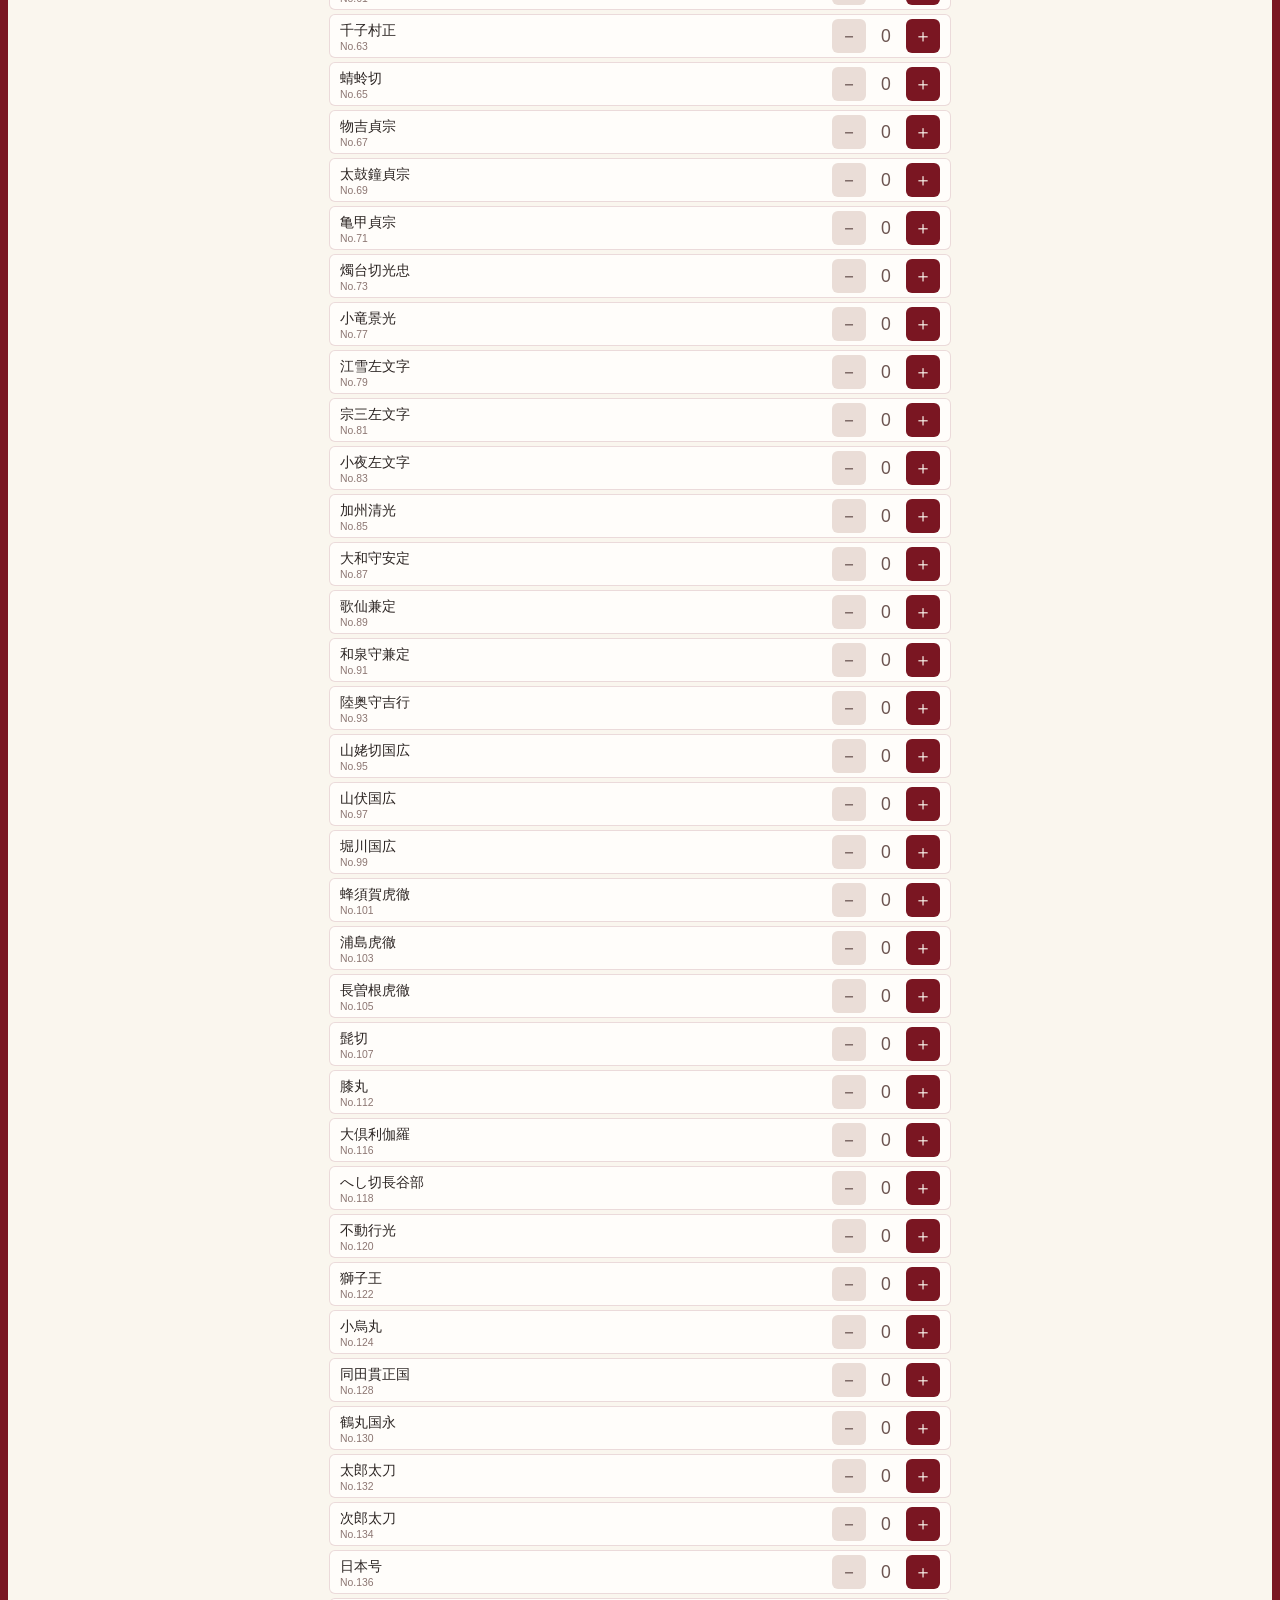
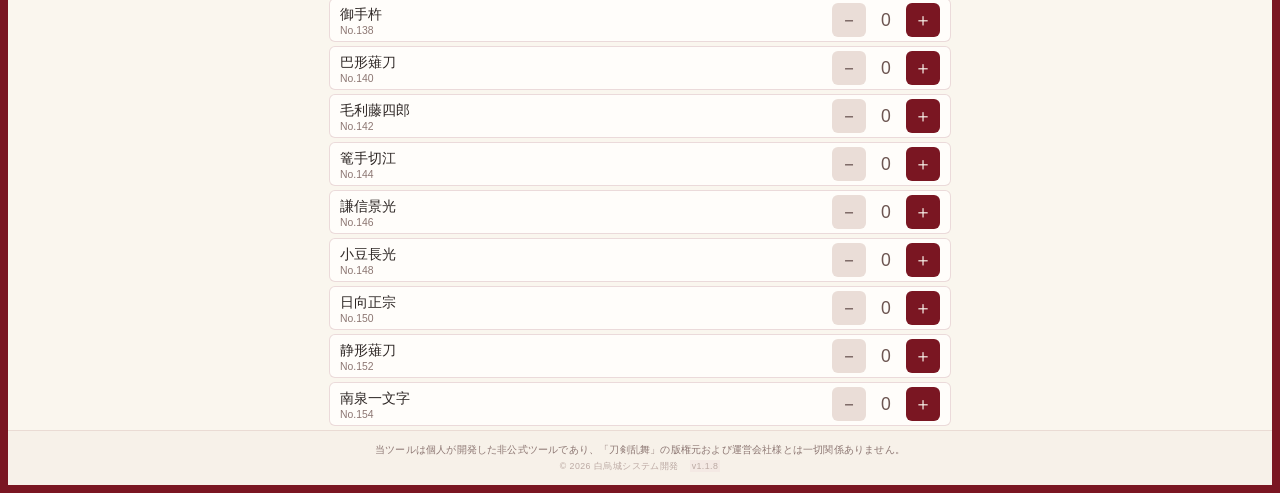
==== commit 6c73b13c: "Update settings button icon and version number" ====
--- a/index.html
+++ b/index.html
@@ -30,7 +30,7 @@
       <!-- データ保存ボタン -->
       <button type="button" class="hdr-save-btn" title="データの保存・引継" onclick="toggleBackupModal(true)"><img src="save.svg" alt="保存"></button>
       <!-- 設定ボタン -->
-      <button type="button" class="hdr-setting-btn" title="ツール環境・イベント設定" onclick="toggleConfigModal(true)">⚙</button>
+      <button type="button" class="hdr-setting-btn" title="ツール環境・イベント設定" onclick="toggleConfigModal(true)"><img src="setting.svg" alt="設定"></button>
     </div>
     <h2>- 刀剣乱舞-ONLINE- 非公式ファンツール -</h2>
     <h1>刀剣乱舞 ドロップカウンター</h1>
@@ -319,7 +319,7 @@
       <p class="num-style" style="margin: 0; font-size: 0.55rem; color: #bcaaa4; letter-spacing: 0.05em;">
         © 2026 白烏城システム開発
         <span style="margin-left:8px; padding:1px 2px; background:#f4e9e4;">
-          v1.1.7
+          v1.1.8
         </span>
       </p>
     </footer>
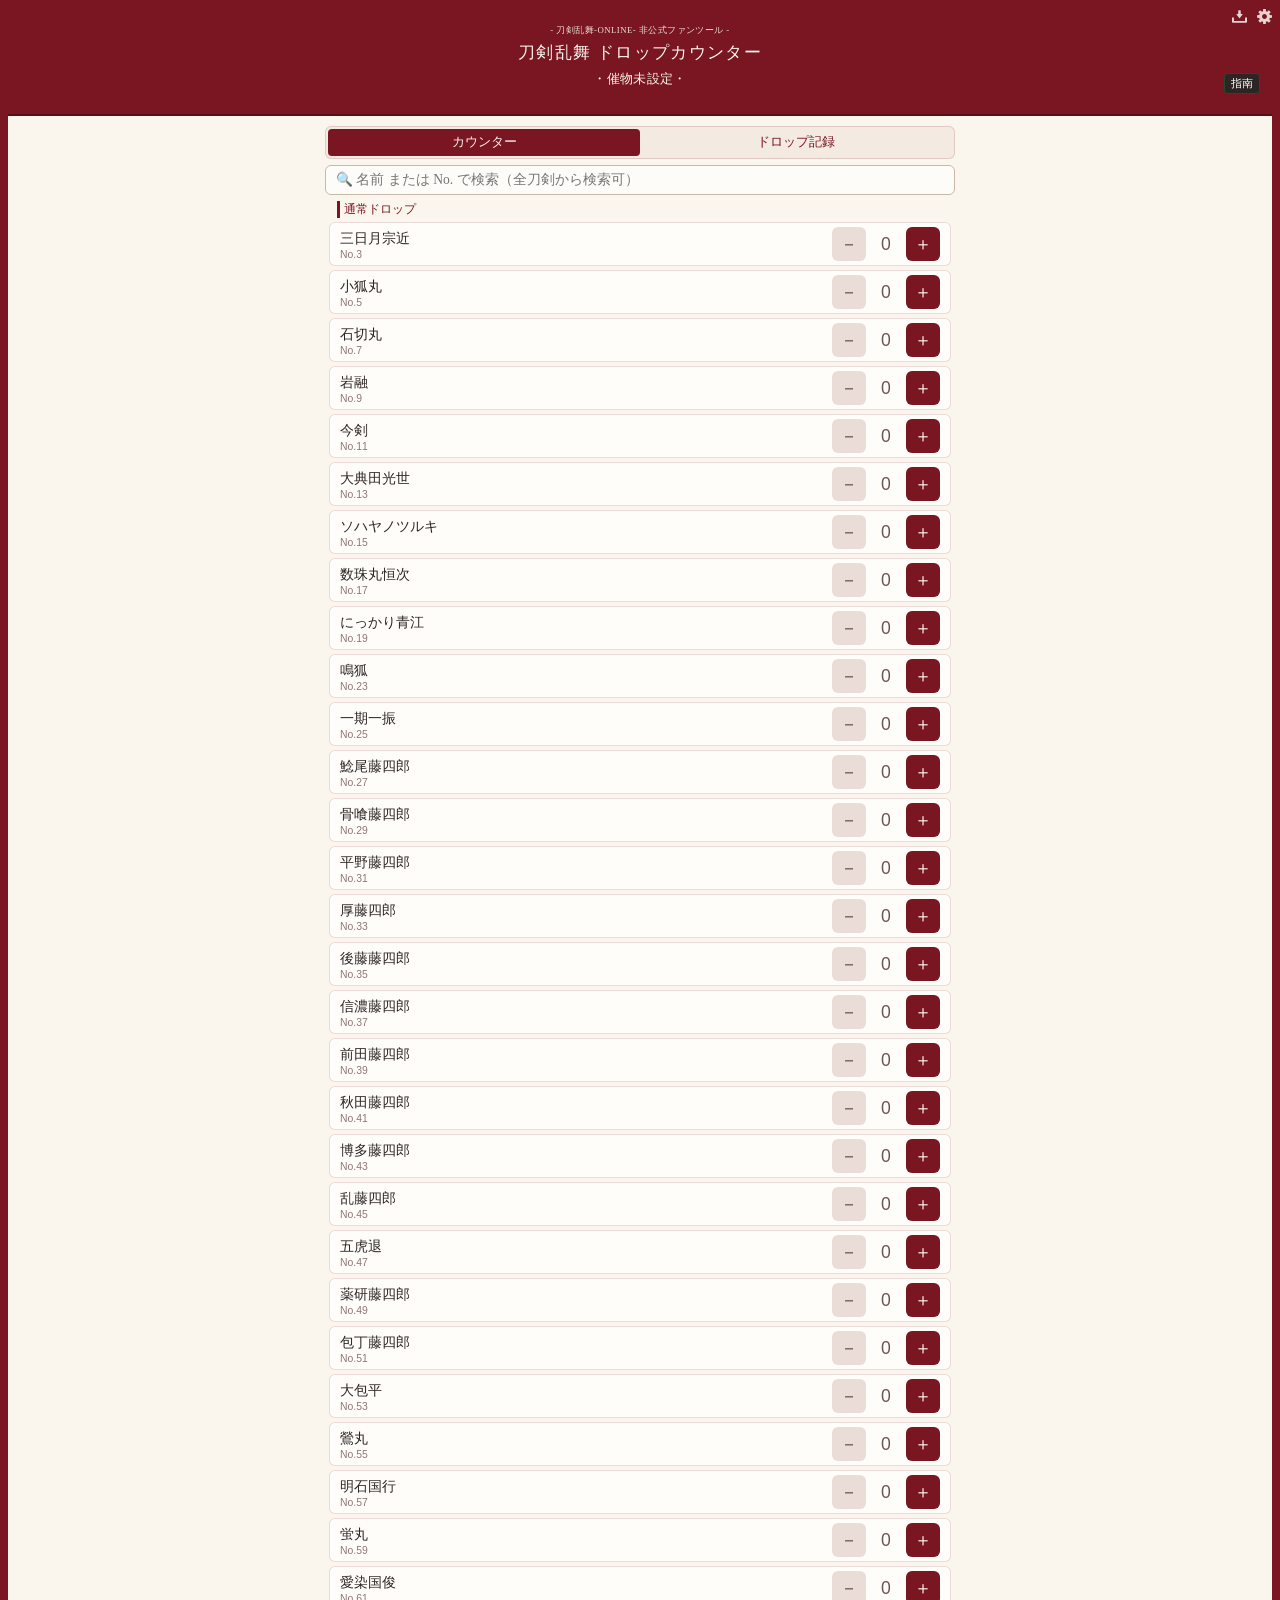
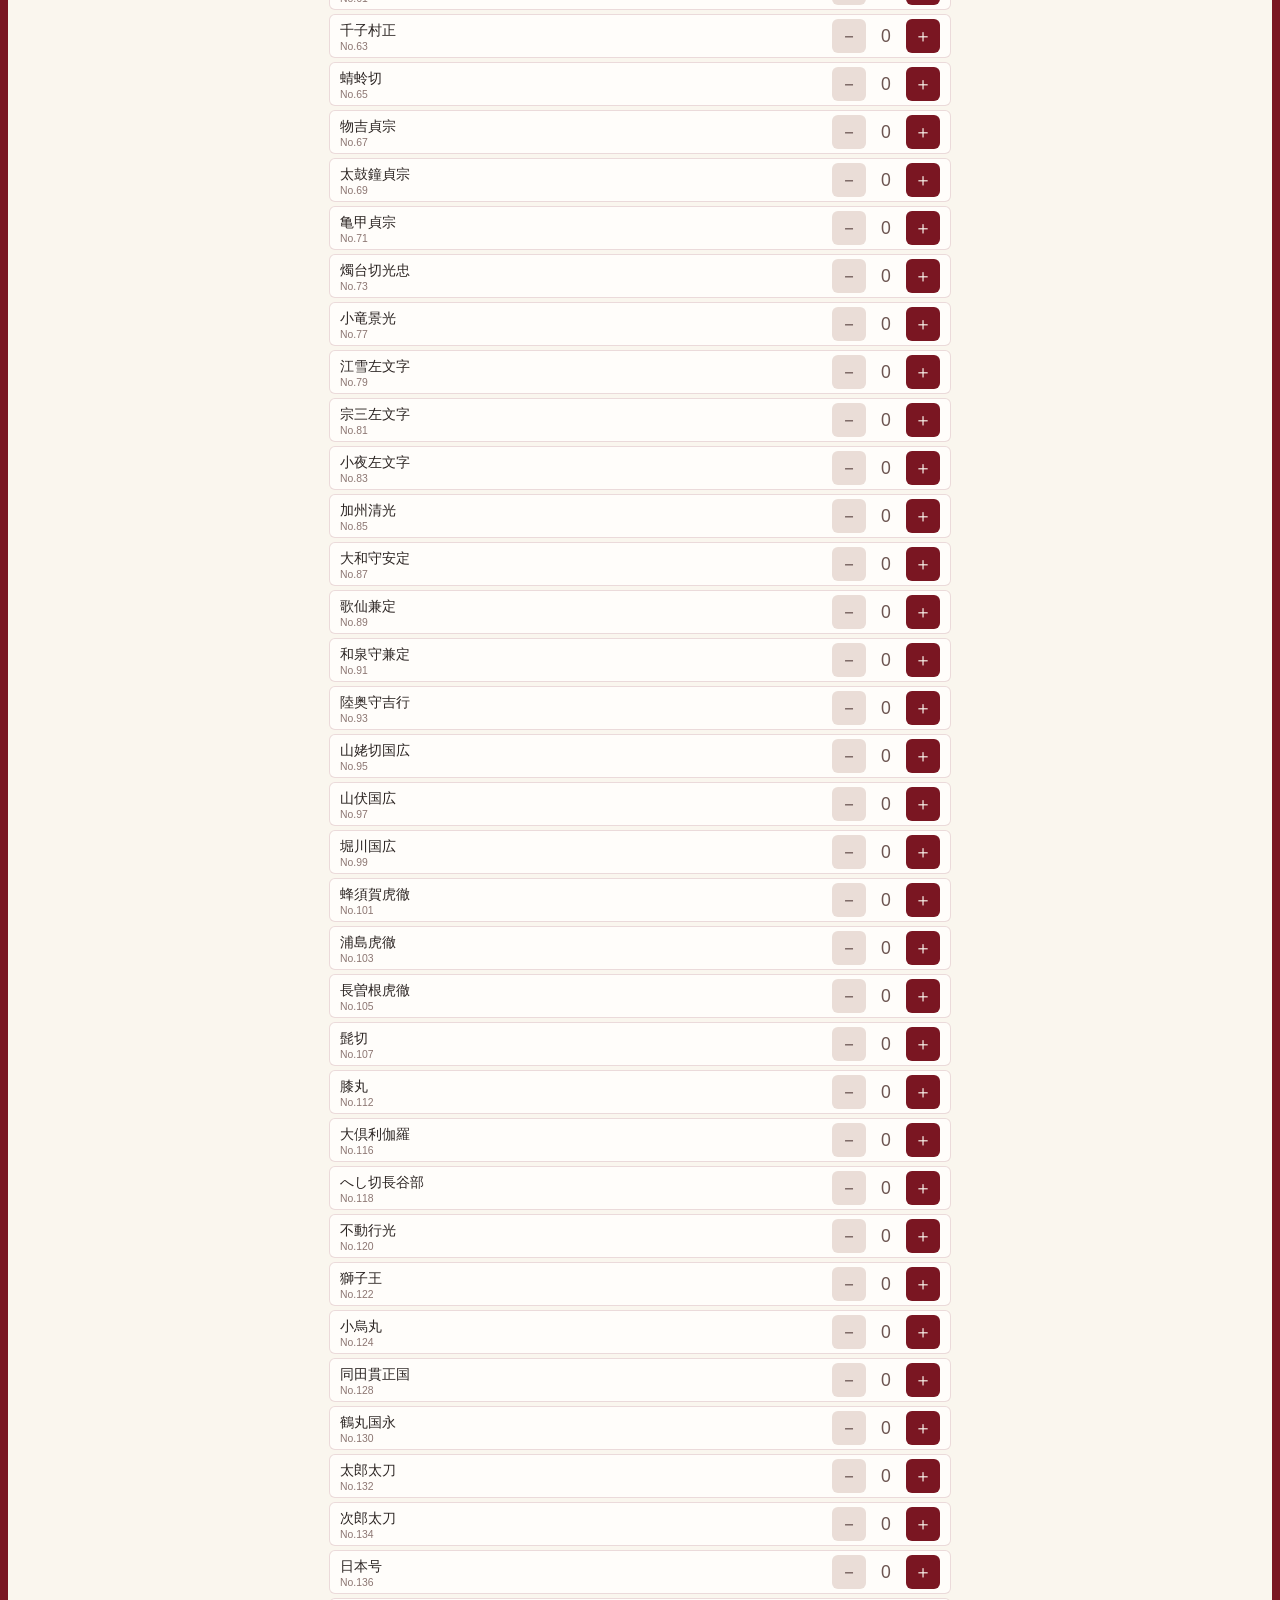
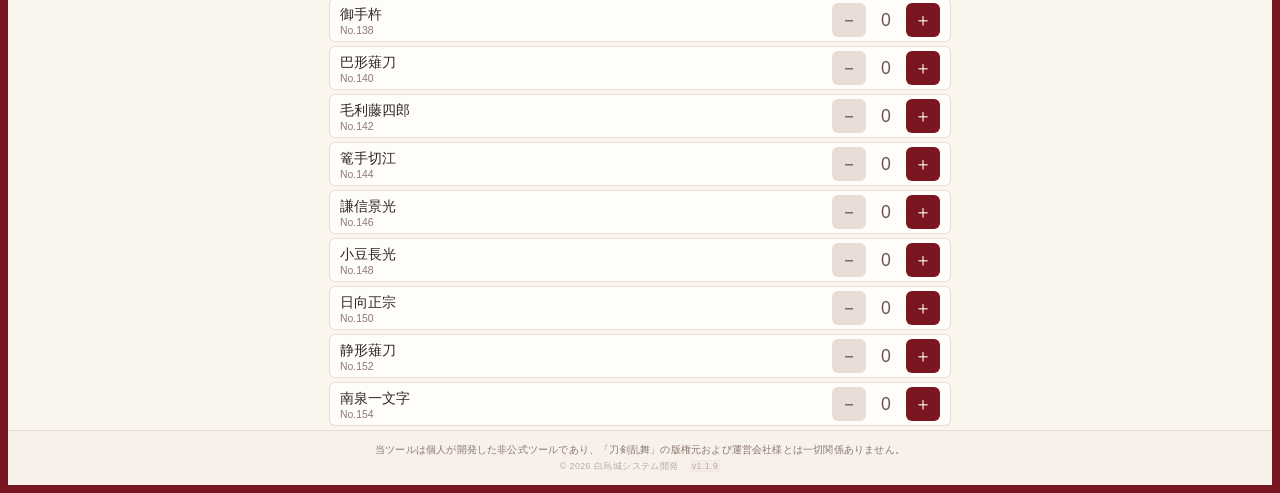
==== commit 0fcc5356: "Update footer version and link text in index.html" ====
--- a/index.html
+++ b/index.html
@@ -215,7 +215,7 @@
             <summary class="sec-ttl" style="border-left: none">
             連携方法</summary>
             <a href="https://docs.google.com/spreadsheets/d/1eWn-RLpsu_b-dz2MAWwKJCenP8LslAzI5T1tJAcoF1Y/copy" target="_blank" class="config-template-btn" style="margin-bottom: 8px">
-              スプレッドシートのコピーを作成</a>
+              スプレッドシートのテンプレートをコピー</a>
             <!-- GASアプリURLの取得方法 -->
               <div class="sec-ttl" style="border-left: none; color:#5a4542">
               ・ 初回立ち上げ設定 ・</div>
@@ -319,7 +319,7 @@
       <p class="num-style" style="margin: 0; font-size: 0.55rem; color: #bcaaa4; letter-spacing: 0.05em;">
         © 2026 白烏城システム開発
         <span style="margin-left:8px; padding:1px 2px; background:#f4e9e4;">
-          v1.1.8
+          v1.1.9
         </span>
       </p>
     </footer>
--- a/tokencounter.css
+++ b/tokencounter.css
@@ -137,6 +137,17 @@
     font-size: 1.1rem; /* アイコン（絵文字）の見やすいサイズ */
     line-height: 1;
     color: rgba(250, 246, 238, 0.85);
+  }
+    /* アイコンボタンの中に入る画像（<img>）のサイズ固定 */
+  .hdr-setting-btn img {
+    width: 75%;
+    height: 75%;
+    object-fit: contain;
+  }
+  /* タップしたときはフワッと透明度を下げるフィードバック */
+  .hdr-setting-btn:active {
+    opacity: 0.5;
+    transform: scale(0.9);
   }
 
   /* ボタンをタップ・クリックしたときのフィードバック */
